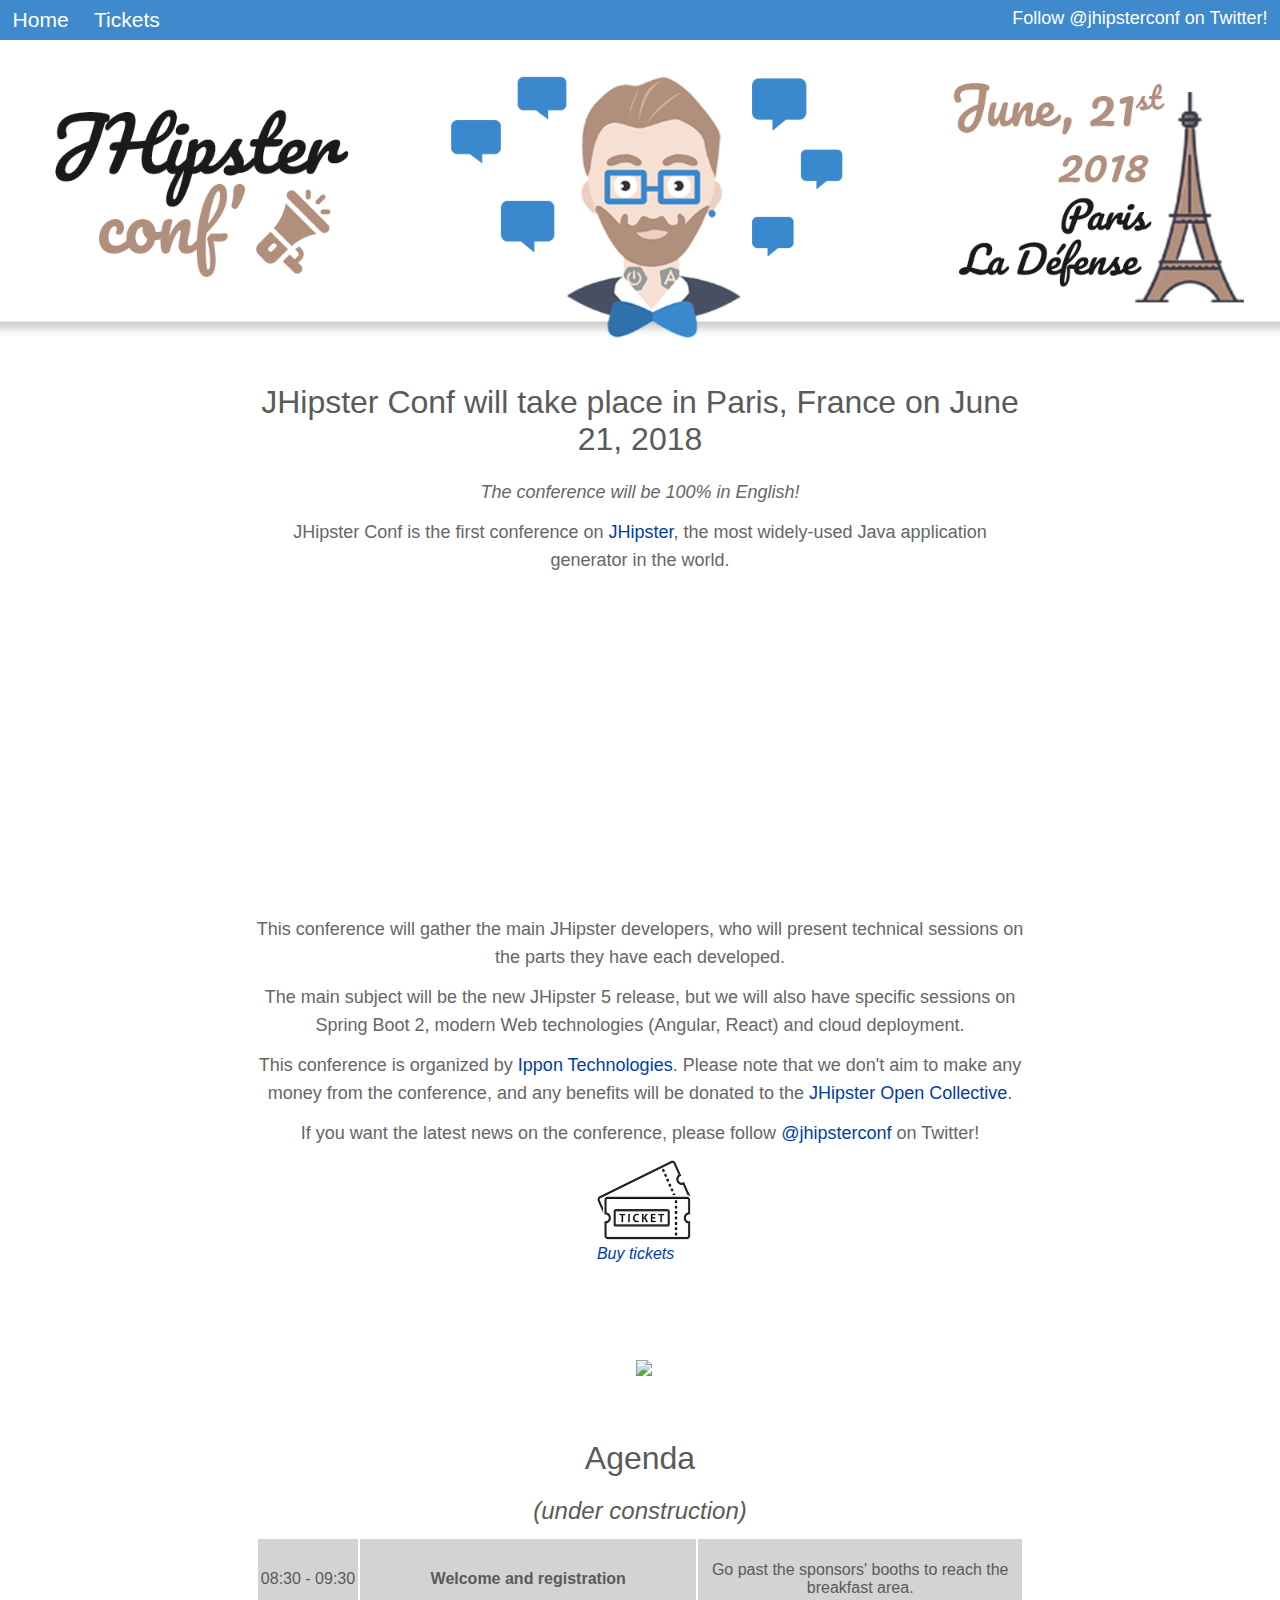
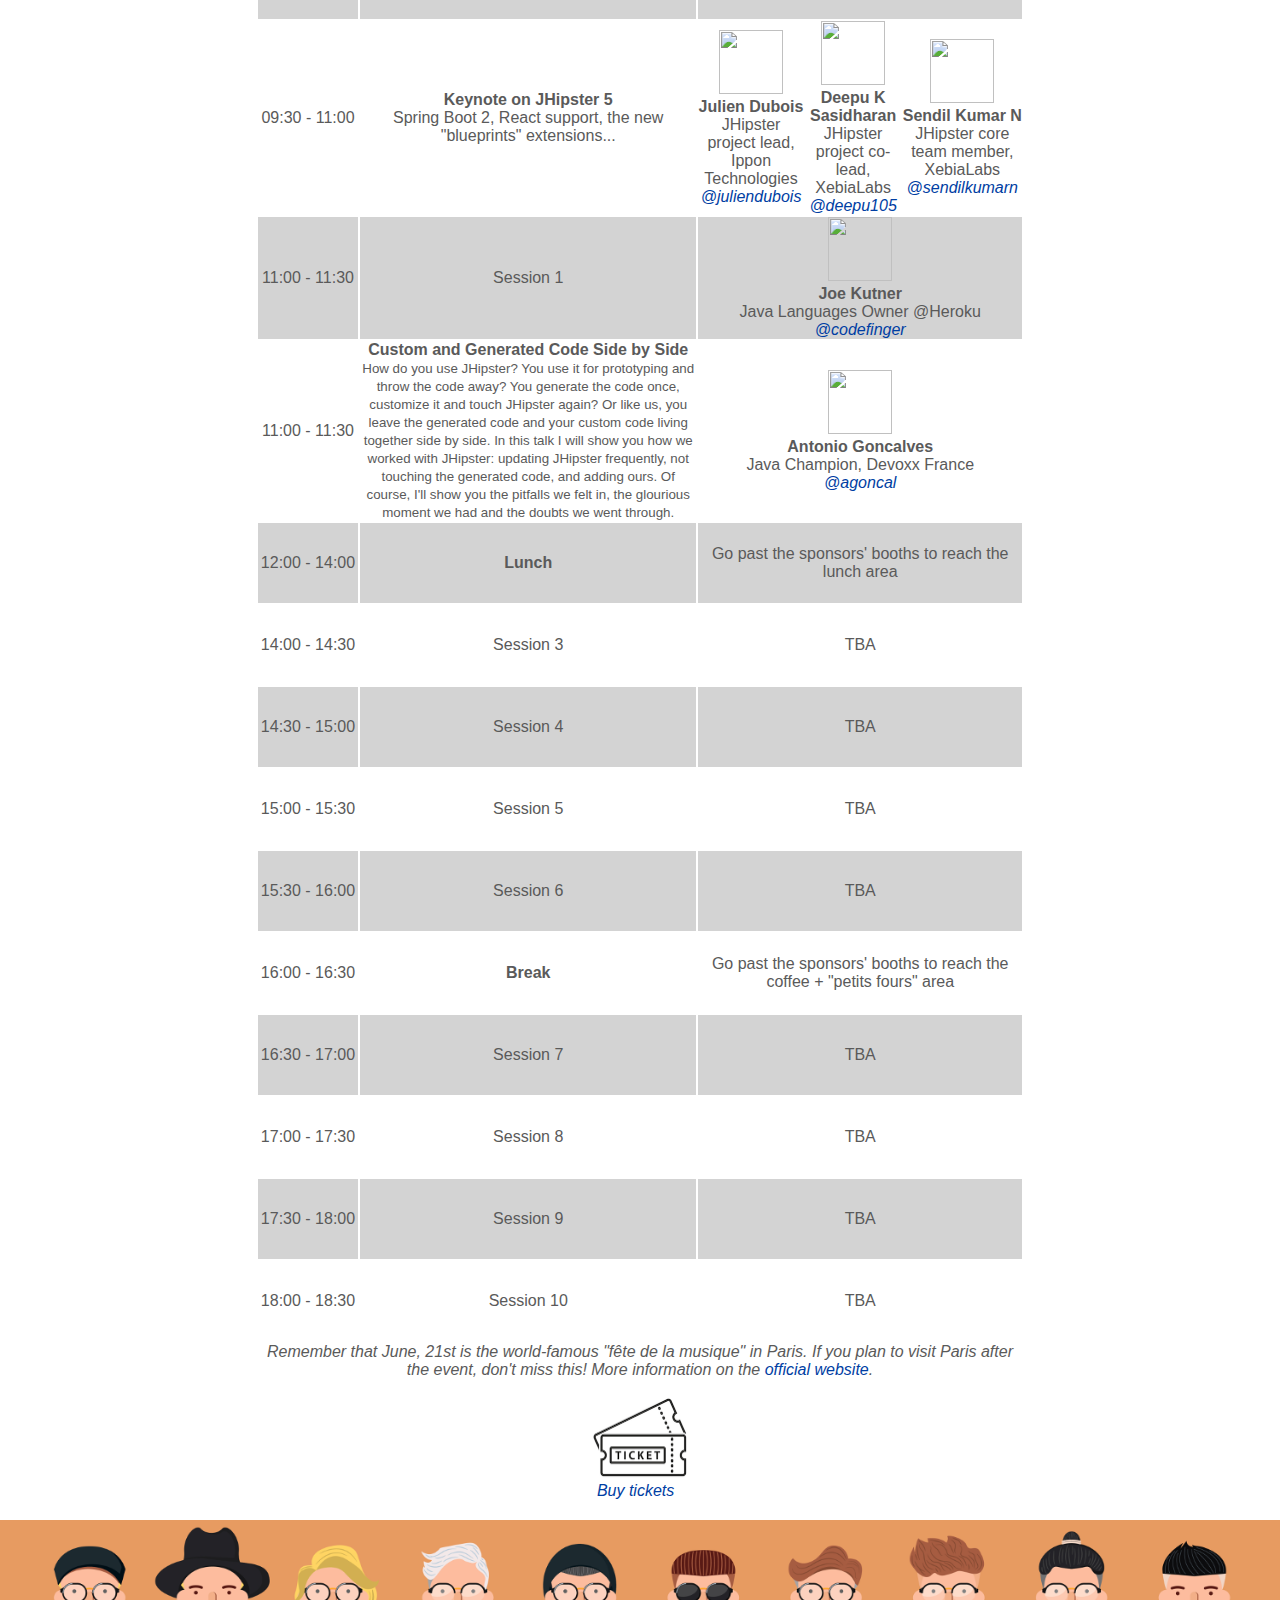
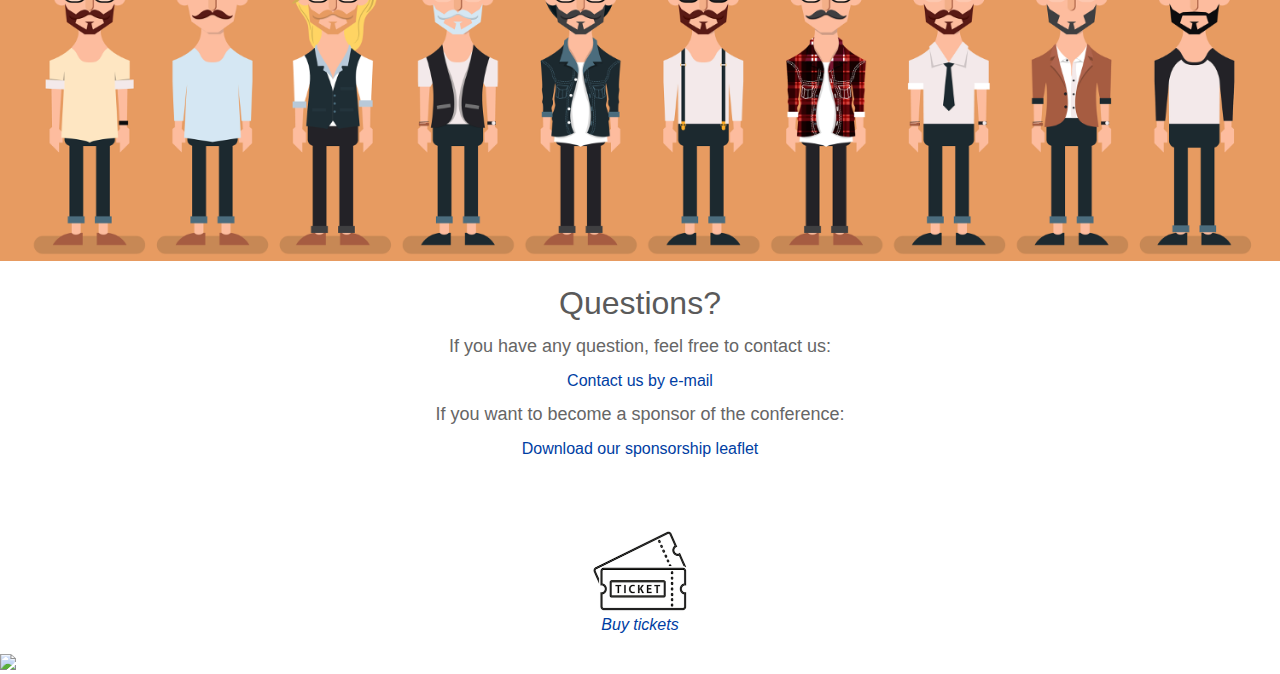
==== index.html @ f0263d3b "add video teaser" ====
<!doctype html>
<html>
<head>
    <meta charset="utf-8">
    <meta http-equiv="X-UA-Compatible" content="IE=edge">
    <meta name="viewport" content="width=device-width, initial-scale=1">
    <meta name="description" content="JHipster Conf is the first conference on JHipster, the most widely-used Java application generator in the world.">
    <meta name="google-site-verification" content="daBvtkJLnC9-VDoFZeaaysTE1d7H555NnqNW1UjeTNc" />

    <title>JHipster Conf - June 21, 2018 in Paris, France</title>

    <link href="style.css" rel="stylesheet">
    <link rel="icon" type="image/png" href="favicon-32x32.png" sizes="32x32" />
    <link rel="icon" type="image/png" href="favicon-16x16.png" sizes="16x16" />
    <link href="jQueryAssets/jquery.ui.core.min.css" rel="stylesheet" type="text/css">
    <link href="jQueryAssets/jquery.ui.theme.min.css" rel="stylesheet" type="text/css">
    <link href="jQueryAssets/jquery.ui.progressbar.min.css" rel="stylesheet" type="text/css">
    <script src="jQueryAssets/jquery-1.11.1.min.js"></script>
    <script src="jQueryAssets/jquery.ui-1.10.4.progressbar.min.js"></script>
    <!-- Global site tag (gtag.js) - Google Analytics -->
    <script async src="https://www.googletagmanager.com/gtag/js?id=UA-113400984-1"></script>
    <script>
    window.dataLayer = window.dataLayer || [];
    function gtag(){dataLayer.push(arguments);}
    gtag('js', new Date());

    gtag('config', 'UA-113400984-1');
</script>

</head>

<body>

    <ul id="menu_horizontal">
        <li class="bouton_gauche"><a href="index.html"><H3>Home</H3></a></li>
        <li class="bouton_gauche"><a href="tickets.html"><H3>Tickets</H3></a></li>

        <li class="bouton_droite"><a href="https://twitter.com/jhipsterconf" target="_blank">Follow @jhipsterconf on Twitter!</a></li>
    </ul>


    <div class="container centered">
        <div class="row">
            <img src="banner.png" width="100%">

        </div>
    </div>

    <div class="container ptb">
        <div class="row centered">
            <h1 class="centered mb">JHipster Conf will take place in Paris, France on June 21, 2018</h1>
            <p><i>The conference will be 100% in English!</i></p>
            <p>JHipster Conf is the first conference on <a href="http://www.jhipster.tech/" target="_blank">JHipster</a>, the most widely-used Java application generator in the world.</p>
            <iframe width="560" height="315" src="https://www.youtube.com/embed/_yXuBZh8F98?rel=0" frameborder="0" allow="autoplay; encrypted-media" allowfullscreen></iframe>
            <p>
                This conference will gather the main JHipster developers, who will present technical sessions on the parts they have each developed.
            </p>
            <p>
                The main subject will be the new JHipster 5 release, but we will also have specific sessions on Spring Boot 2, modern Web technologies (Angular, React) and cloud deployment.
            </p>
            <p>
                This conference is organized by <a href="https://www.ippon.tech/" target="_blank">Ippon Technologies</a>. Please note that we don't aim to make any money from the conference, and any benefits will be donated to the <a href="https://opencollective.com/generator-jhipster" target="_blank">JHipster Open Collective</a>.
            </p>
            <p>
                If you want the latest news on the conference, please follow <a href="https://twitter.com/jhipsterconf" target="_blank">@jhipsterconf</a> on Twitter!
            </p>

            &nbsp;

            <A HREF="tickets.html"><IMG SRC="commander.png" width="100px"><br><i>Buy tickets</i></A>
                &nbsp;
            </div>
        </div>
    </div>

    <div id="sep">
        <div class="container ptb">
            <div class="container centered">
                <h1>Venue</h1>
                &nbsp;
                <img src="map.png" width="120%">
            </div>
        </div>
    </div>

    <div class="container ptb">
        <div class="row centered">
            <h1 class="centered mb">Agenda</h1>
            <h2><i>(under construction)</i></h2>
            <p></p>
            <table>
                <tr class="even">
                    <td width='100px'>08:30 - 09:30</td>
                    <td><b>Welcome and registration</b></td>
                    <td colspan="3">Go past the sponsors' booths to reach the breakfast area.</td>
                </tr>
                <tr>
                    <td>09:30 - 11:00</td>
                    <td><b>Keynote on JHipster 5</b><br>Spring Boot 2, React support, the new "blueprints" extensions...</td>
                    <td>
                        <img src="https://avatars.githubusercontent.com/u/316835?v=3" class="img-speaker">
                        <div>
                            <b>Julien Dubois</b><br>
                            JHipster project lead,<br>Ippon Technologies<br>
                            <a href="https://twitter.com/juliendubois"><i>@juliendubois</i></a>
                        </div>
                    </td>
                    <td>
                        <img src="https://avatars.githubusercontent.com/u/1107223?v=3" class="img-speaker">
                        <div>
                            <b>Deepu K Sasidharan</b><br>
                            JHipster project co-lead,<br>XebiaLabs<br>
                            <a href="https://twitter.com/deepu105"><i>@deepu105</i></a>
                        </div>
                    </td>
                    <td>
                        <img src="https://avatars.githubusercontent.com/u/12471122?v=3" class="img-speaker">
                        <div>
                            <b>Sendil Kumar N</b><br>
                            JHipster core team member,<br>XebiaLabs<br>
                            <a href="https://twitter.com/sendilkumarn"><i>@sendilkumarn</i></a>
                        </div>
                    </td>
                </tr>
                <tr class="even">
                    <td>11:00 - 11:30</td>
                    <td>Session 1</td>
                    <td colspan="3">
                        <img src="https://avatars.githubusercontent.com/u/1589?v=3" class="img-speaker">
                        <div>
                            <b>Joe Kutner</b><br>
                            Java Languages Owner @Heroku<br>
                            <a href="https://twitter.com/codefinger"><i>@codefinger</i></a>
                        </div>
                    </td>
                </tr>
                <tr>
                    <td>11:00 - 11:30</td>
                    <td><b>Custom and Generated Code Side by Side</b><br>
                        <small>
                        How do you use JHipster? You use it for prototyping and throw the code away? You generate the code once, customize it and touch JHipster again? Or like us, you leave the generated code and your custom code living together side by side. In this talk I will show you how we worked with JHipster: updating JHipster frequently, not touching the generated code, and adding ours. Of course, I'll show you the pitfalls we felt in, the glourious moment we had and the doubts we went through.
                    </small>
                    </td>
                    <td colspan="3">
                        <img src="https://avatars.githubusercontent.com/u/729277?v=3" class="img-speaker">
                        <div>
                            <b>Antonio Goncalves</b><br>
                            Java Champion, Devoxx France<br>
                            <a href="https://twitter.com/agoncal"><i>@agoncal</i></a>
                        </div>
                    </td>
                </tr>
                <tr class="even">
                    <td>12:00 - 14:00</td>
                    <td><b>Lunch</b></td>
                    <td colspan="3">Go past the sponsors' booths to reach the lunch area</td>
                </tr>
                <tr>
                    <td>14:00 - 14:30</td>
                    <td>Session 3</td>
                    <td colspan="3">TBA</td>
                </tr>
                <tr class="even">
                    <td>14:30 - 15:00</td>
                    <td>Session 4</td>
                    <td colspan="3">TBA</td>
                </tr>
                <tr>
                    <td>15:00 - 15:30</td>
                    <td>Session 5</td>
                    <td colspan="3">TBA</td>
                </tr>
                <tr class="even">
                    <td>15:30 - 16:00</td>
                    <td>Session 6</td>
                    <td colspan="3">TBA</td>
                </tr>
                <tr>
                    <td>16:00 - 16:30</td>
                    <td><b>Break</b></td>
                    <td colspan="3">Go past the sponsors' booths to reach the coffee + "petits fours" area</td>
                </tr>
                <tr class="even">
                    <td>16:30 - 17:00</td>
                    <td>Session 7</td>
                    <td colspan="3">TBA</td>
                </tr>
                <tr>
                    <td>17:00 - 17:30</td>
                    <td>Session 8</td>
                    <td colspan="3">TBA</td>
                </tr>
                <tr class="even">
                    <td>17:30 - 18:00</td>
                    <td>Session 9</td>
                    <td colspan="3">TBA</td>
                </tr>
                <tr>
                    <td>18:00 - 18:30</td>
                    <td>Session 10</td>
                    <td colspan="3">TBA</td>
                </tr>
            </table>
            <i>Remember that June, 21st is the world-famous "fête de la musique" in Paris. If you plan to visit Paris after the event, don't miss this! More information on the <a href="https://fetedelamusique.culturecommunication.gouv.fr/" target="_blank">official website</a>.
            </i>
            <br><br>
            <A HREF="tickets.html"><IMG SRC="commander.png" width="100px"><br><i>Buy tickets</i></A>
                &nbsp;
            </div>
        </div>
    </div>

        <img src="hipster-banner.png" width="100%">

            <div class="container ptb">
                <div class="row centered">
                    <h1>Questions?</h1>
                    <p>If you have any question, feel free to contact us:</p>
                    <A HREF="mailto:glavigne@ippon.fr">Contact us by e-mail</A>

                    <p>If you want to become a sponsor of the conference:</p>
                    <A HREF="brochure.pdf">Download our sponsorship leaflet</A>
                    <br>
<br>
<br>
<br>
<br>
                    <A HREF="tickets.html"><IMG SRC="commander.png" width="100px"><br><i>Buy tickets</i></A>
                </div>
            </div>

    <img src="bannerfooter.png" width="100%">

    </body>
    </html>
---- style.css ----
@charset "UTF-8";
/* CSS Document */

ul#menu_horizontal {
    width : 100%;
    height : 40px;
    list-style-type : none;
    background:#3e8acc;
    font-family: 'Lato', sans-serif;
    font-size: 18px;

}

ul#menu_horizontal li {
    padding : 0 0.7em;
}

li.bouton_gauche {
    margin-top: 8px;
    float : left;
    color: white;
}

li.bouton_gauche a {
    color: white;
}


li.bouton_droite {
    margin-top: 8px;
    float : right;
    color: white;
}

li.bouton_droite a {
    color: white;
}

* {
    margin: 0;
    padding: 0px;
    font-family: 'Lato', sans-serif;
}
body {
    background: #fff;
    margin: 0;
    color: #5a5a5a;
}

h1, h2, h3, h4, h5, h6 {
    font-family: 'Lato', sans-serif;
    font-weight: 300;
}


p {
    padding: 0;
    margin-bottom: 12px;
    font-family: 'Lato', sans-serif;
    font-weight: 300;
    font-size: 18px;
    line-height: 28px;
    color: #666;
    margin-top: 10px;
}

html,
body {
    height: 100%;
}

.alignleft { float: left; }
.alignright { float: right; }
.aligncenter {
    margin-left: auto;
    margin-right: auto;
    display: block;
    clear: both;
}
.centered {text-align: center}
.mt {margin-top: 50px;}
.mb {margin-bottom: 20px;}
.mtb {margin-top: 50px; margin-bottom: 20px;}
.mtb2 { margin-top: 20px; margin-bottom: 20px}
.ptb {padding-top: 20px; padding-bottom: 20px; margin-left: 20%; margin-right: 20%}

.clear {
    clear: both;
    display: block;
    font-size: 0;
    height: 0;
    line-height: 0;
    width:100%;
}
::-moz-selection  {
    color: #fff;
    text-shadow:none;
    background:#2B2E31;
}
::selection {
    color: #fff;
    text-shadow:none;
    background:#2B2E31;
}
*,
*:after,
*:before {
    -webkit-box-sizing: border-box;
    -moz-box-sizing: border-box;
    box-sizing: border-box;
    padding: 0;
    margin: 0;
}
a {
    padding: 0;
    margin: 0;
    text-decoration: none;
    -webkit-transition: background-color .4s linear, color .4s linear;
    -moz-transition: background-color .4s linear, color .4s linear;
    -o-transition: background-color .4s linear, color .4s linear;
    -ms-transition: background-color .4s linear, color .4s linear;
    transition: background-color .4s linear, color .4s linear;
    color: #003ea3;
}
a:hover,
a:focus {
    text-decoration: none;
    color:#003ea3;
}

.nopadding {
    padding: 0px !important;
    margin: 0px;
}




input {
    font-size: 16px;
    min-height: 40px;
    border-radius: 2px;
    line-height: 20px;
    padding: 11px 30px 12px;
    border: 1px solid #b9b9af;
    margin-bottom: 10px;
    background-color: #fff;
    -webkit-transition: background-color 0.2s;
    transition: background-color 0.2s;
}

.subscribe-input {
    float: left;
    width: 65%;
    text-align: left;
    margin-right: 2px;
}

.subscribe-submit {
    right: 0;
}

.btn-download {
    background: #FDE3A7;
}

.btn-conf {
    border-radius: 50px;
    margin-right: 15px;
    font-size: 11px;
    letter-spacing: 1px;
    text-transform: uppercase;
    padding: 14px 28px 13px 28px;
}

.btn-clear {
    background: transparent;
    color: white;
    border: 2px solid white;
}
.btn-clear:hover {
    background: white;
    color: #2f2f2f;
}



.dmbutton:hover,
.dmbutton:active,
.dmbutton:focus{
    color: #ffffff;
    background-color: #222222;
    border-color: #ffffff;
}
.dmbutton {
    background:rgba(0, 0, 0, 0);
    border: 1px solid #ffffff;
    color: #ffffff;
    -webkit-border-radius: 2px;
    border-radius: 2px;
    padding-top: 1.025rem;
    padding-right: 2.25rem;
    letter-spacing:0.85px;
    padding-bottom: 1.0875rem;
    padding-left: 2.25rem;
    font-size: 1.55rem;
    cursor: pointer;
    font-weight: normal;
    line-height: normal;
    margin: 0 0 1.25rem;
    text-decoration: none;
    text-align: center;
    display: inline-block;
    -webkit-transition: background-color 300ms ease-out;
    -moz-transition: background-color 300ms ease-out;
    transition: background-color 300ms ease-out;
    -webkit-appearance: none;
    font-weight: normal !important;
}


#h {
    background-color: white
    padding-top: 5px;
    background-attachment: relative;
    background-position: center center;
    min-height: 700px;
    width: 100%;

    -webkit-background-size: 100%;
    -moz-background-size: 100%;
    -o-background-size: 100%;
    background-size: 100%;

    -webkit-background-size: cover;
    -moz-background-size: cover;
    -o-background-size: cover;
    background-size: cover;
    color: white;
}

#h .logo {
    margin-top: 30px;
    margin-left: 40px;
    padding-bottom: 150px;
}

#h .logo h2{
    font-weight: 900;
    color: white;
    letter-spacing: 1px;
}

#h h3 {
    margin-top: 10px;
}

#h i {
    font-size: 50px;
}

/* GREY SECTION */
#g {
    padding-top: 50px;
    padding-bottom: 50px;
    background: #f5f5f5;
}

.portfolio {
    padding:0 !important;
    margin:0 !important;
    display:block;
}


.portfolio-item .title:before {border-radius:0; display:none}
.portfolio-item p {margin:0px 0 30px;}
.portfolio-item h3 {margin:-10px 0 10px; font-size:16px; text-transform:uppercase;}


.tpl6 h3
{
    color:#fff;
    margin:0;
    padding:40px 5px 0;
    font-size:16px;
    text-transform:uppercase;
}
.tpl6 .dmbutton
{
    display:inline-block;
    margin:30px 5px 20px 5px;
    font-size:13px;
}

.tpl6 .bg
{
    height:100%;
    width:100%;
    background-color:#00b3fe;
    background-color:rgba(0,179,254,.9);
    text-align:center;
}

/* CLIENTS */

.clients img {
    max-width: 140px;
    max-height: 60px;
    vertical-align: middle;
}

.clients .col-sm-2 {
    height: 80px;
    line-height: 80px;
}

/* CONTACT SEPARATOR */
#sep {
    background: url(sep.jpg) no-repeat center top;
    padding-top: 20px;
    padding-bottom: 20px;
    background-attachment: relative;
    background-position: center center;
    width: 100%;
    color: white

    -webkit-background-size: 100%;
    -moz-background-size: 100%;
    -o-background-size: 100%;
    background-size: 100%;

    -webkit-background-size: cover;
    -moz-background-size: cover;
    -o-background-size: cover;
    background-size: cover;
    color: white;
}

#sep h1 {
    font-weight: 300;
    letter-spacing: 2px;
}

/* FOOTER */
#f {
    padding-top: 25px;
    padding-bottom: 25px;
    background-color: #3e8acc;
}

#f i {
    margin-right: 30px;
    font-size: 35px;
}

#f a {
    color: white;
}

/* HEADER 2 - PORTFOLIO SECTION */
#h2 {
    background: url(../../img/header-2.jpg) no-repeat center top;
    padding-top: 5px;
    background-attachment: relative;
    background-position: center center;
    min-height: 700px;
    width: 100%;

    -webkit-background-size: 100%;
    -moz-background-size: 100%;
    -o-background-size: 100%;
    background-size: 100%;

    -webkit-background-size: cover;
    -moz-background-size: cover;
    -o-background-size: cover;
    background-size: cover;
    color: white;
}

#h2 .logo {
    margin-top: 30px;
    margin-left: 40px;
    padding-bottom: 150px;
}

#h2 .logo h2{
    font-weight: 900;
    color: white;
    letter-spacing: 1px;
}

#h2 h3 {
    margin-top: 30px;
    letter-spacing: 1px;
}

img.img-speaker {
    width:64px;
    height:64px;
}

tr {
	height: 80px;
}

tr.even {
	background-color: #d3d3d3;
}
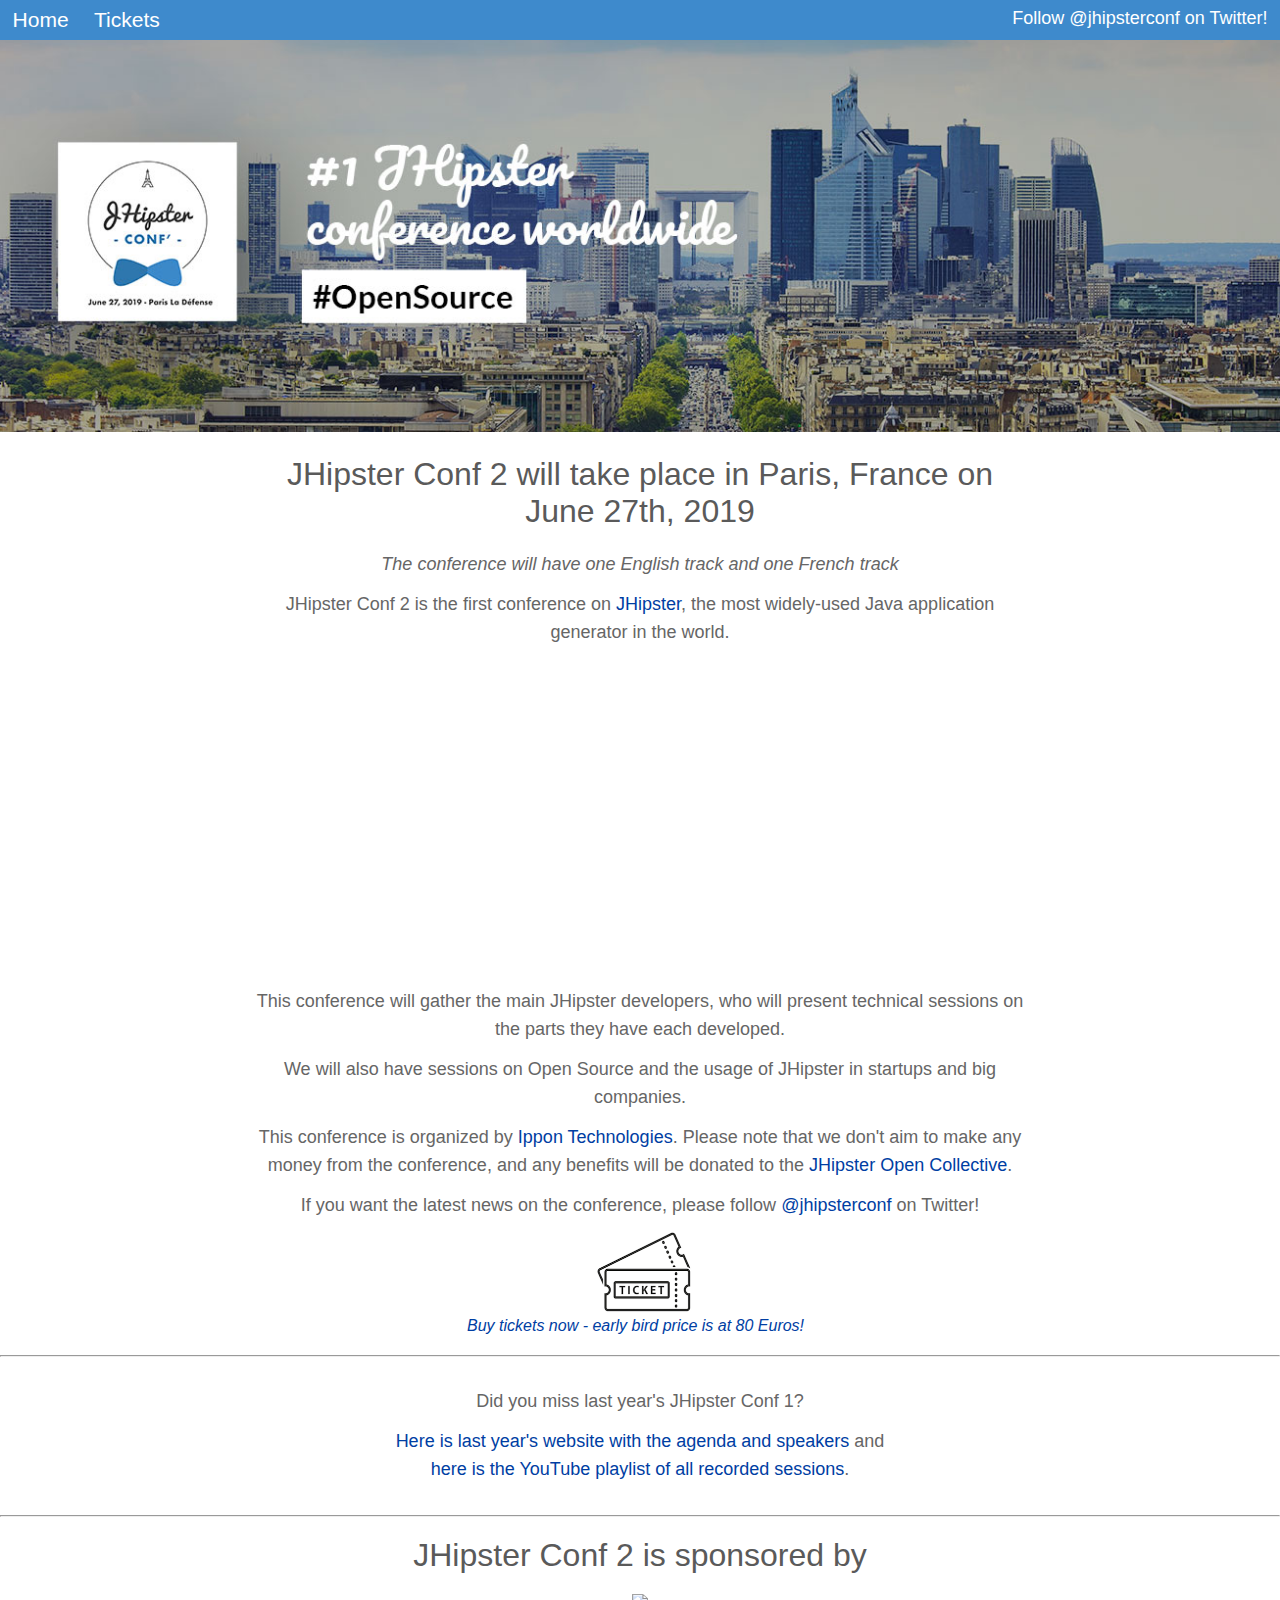
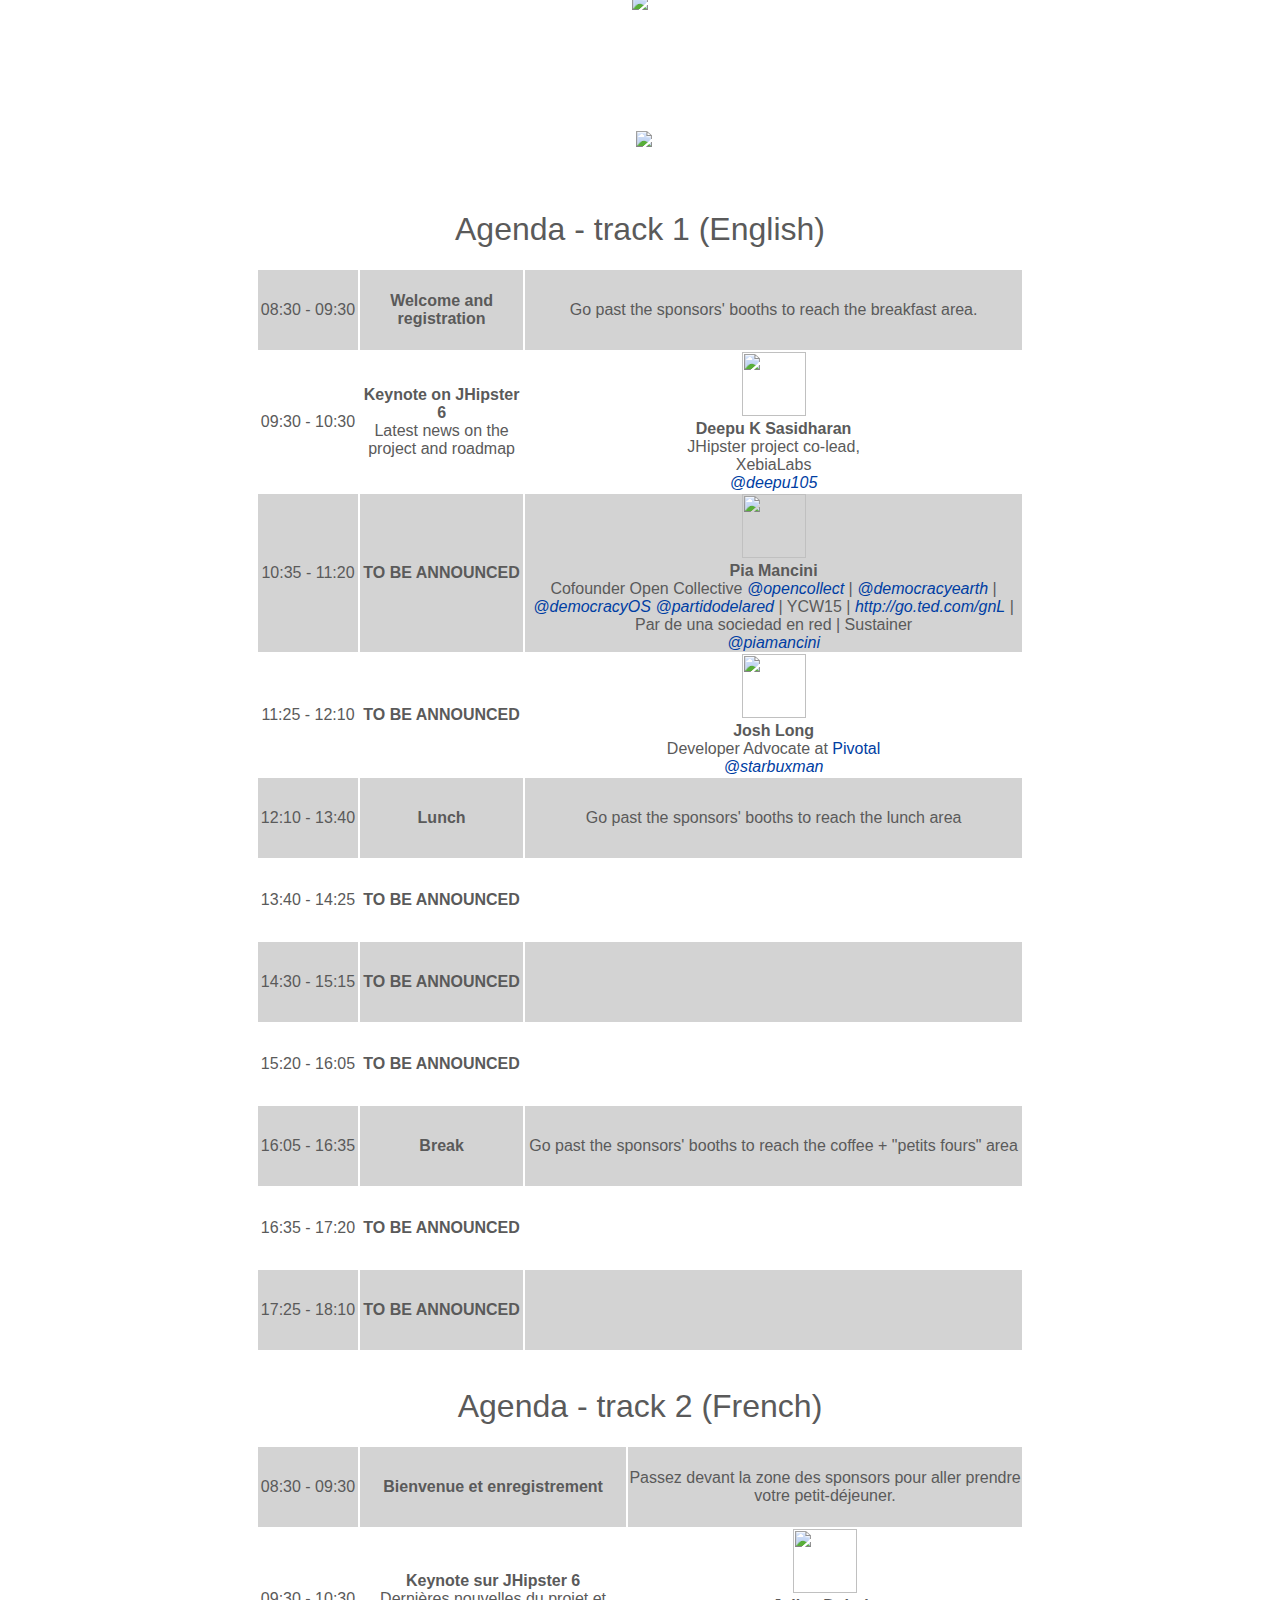
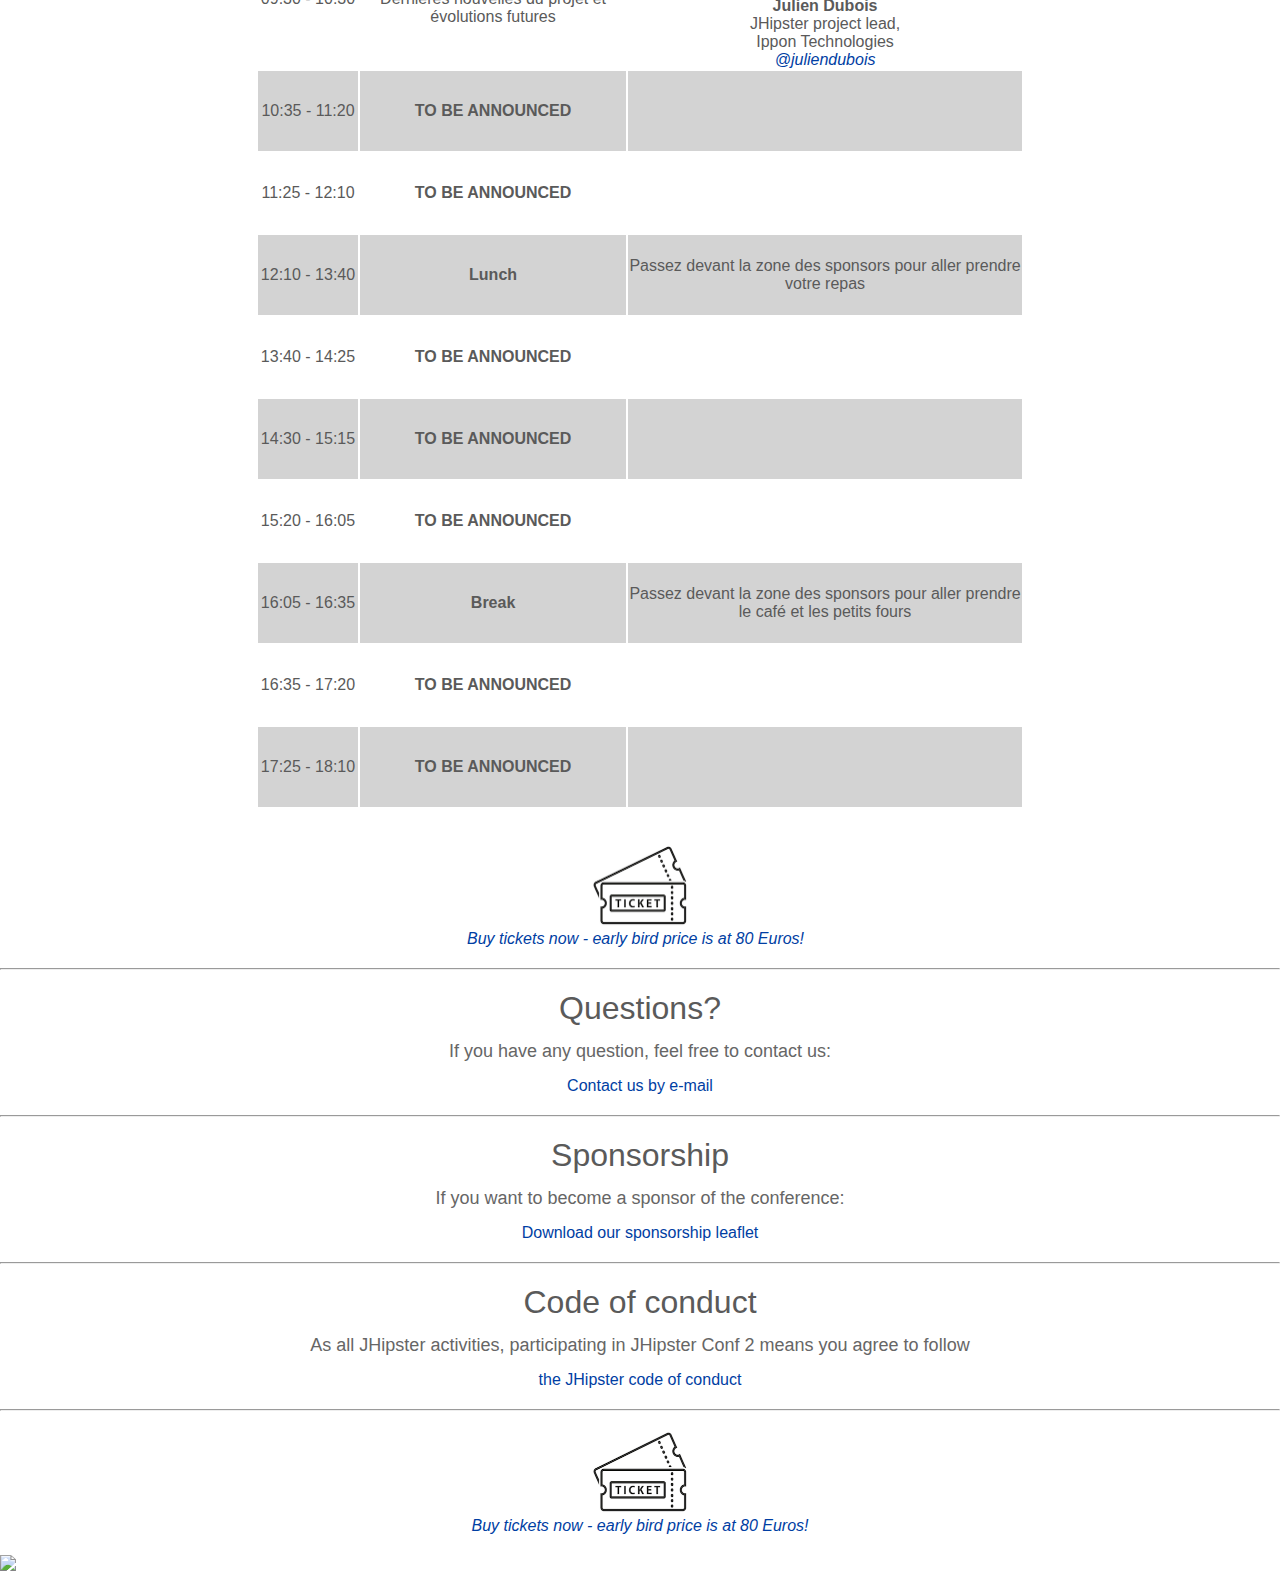
==== commit b46f9668: "remove cfp" ====
--- a/index.html
+++ b/index.html
@@ -4,10 +4,10 @@
     <meta charset="utf-8">
     <meta http-equiv="X-UA-Compatible" content="IE=edge">
     <meta name="viewport" content="width=device-width, initial-scale=1">
-    <meta name="description" content="JHipster Conf is the first conference on JHipster, the most widely-used Java application generator in the world.">
+    <meta name="description" content="JHipster Conf 2 is the first conference on JHipster, the most widely-used Java application generator in the world.">
     <meta name="google-site-verification" content="daBvtkJLnC9-VDoFZeaaysTE1d7H555NnqNW1UjeTNc" />
 
-    <title>JHipster Conf - June 21, 2018 in Paris, France</title>
+    <title>JHipster Conf 2 - June 27th, 2019 in Paris, France</title>
 
     <link href="style.css" rel="stylesheet">
     <link rel="icon" type="image/png" href="favicon-32x32.png" sizes="32x32" />
@@ -48,15 +48,15 @@
 
     <div class="container ptb">
         <div class="row centered">
-            <h1 class="centered mb">JHipster Conf will take place in Paris, France on June 21, 2018</h1>
-            <p><i>The conference will be 100% in English!</i></p>
-            <p>JHipster Conf is the first conference on <a href="http://www.jhipster.tech/" target="_blank">JHipster</a>, the most widely-used Java application generator in the world.</p>
-            <iframe width="560" height="315" src="https://www.youtube.com/embed/_yXuBZh8F98?rel=0" frameborder="0" allow="autoplay; encrypted-media" allowfullscreen></iframe>
+            <h1 class="centered mb">JHipster Conf 2 will take place in Paris, France on June 27th, 2019</h1>
+            <p><i>The conference will have one English track and one French track</i></p>
+            <p>JHipster Conf 2 is the first conference on <a href="https://www.jhipster.tech/" target="_blank">JHipster</a>, the most widely-used Java application generator in the world.</p>
+            <iframe width="560" height="315" src="https://www.youtube.com/embed/eizpfXDJJf8?rel=0" frameborder="0" allow="autoplay; encrypted-media" allowfullscreen></iframe>
             <p>
                 This conference will gather the main JHipster developers, who will present technical sessions on the parts they have each developed.
             </p>
             <p>
-                The main subject will be the new JHipster 5 release, but we will also have specific sessions on Spring Boot 2, modern Web technologies (Angular, React) and cloud deployment.
+                We will also have sessions on Open Source and the usage of JHipster in startups and big companies.
             </p>
             <p>
                 This conference is organized by <a href="https://www.ippon.tech/" target="_blank">Ippon Technologies</a>. Please note that we don't aim to make any money from the conference, and any benefits will be donated to the <a href="https://opencollective.com/generator-jhipster" target="_blank">JHipster Open Collective</a>.
@@ -67,9 +67,29 @@
 
             &nbsp;
 
-            <A HREF="tickets.html"><IMG SRC="commander.png" width="100px"><br><i>Buy tickets</i></A>
+            <a href="tickets.html"><img src="commander.png" width="100px"><br><i>Buy tickets now - early bird price is at 80 Euros!</i></A>
                 &nbsp;
             </div>
+        </div>
+    </div>
+    <hr/>
+    <div class="container ptb">
+        <div class="container centered">
+            <p>
+                <b>Did you miss last year's JHipster Conf 1?</b>
+            </p>
+            <p>
+                <a href="2018/">Here is last year's website with the agenda and speakers</a> and<br/><a href="https://www.youtube.com/playlist?list=PL6IFaLdAcgE3aSgmRyhi6eULdlrwjA5sm">here is the YouTube playlist of all recorded sessions</a>.
+            </p>
+        </div>
+    </div>
+    <hr/>
+    <div class="container ptb">
+        <div class="container centered">
+            <h1 class="centered mb">JHipster Conf 2 is sponsored by</h1>
+        </div>
+        <div class="centered mb">
+            <a href="https://www.ippon.tech/" target="_blank"><img src="logos/ippon.png"/></a>
         </div>
     </div>
 
@@ -85,18 +105,103 @@
 
     <div class="container ptb">
         <div class="row centered">
-            <h1 class="centered mb">Agenda</h1>
-            <h2><i>(under construction)</i></h2>
+            <h1 class="centered mb">Agenda - track 1 (English)</h1>
             <p></p>
             <table>
                 <tr class="even">
                     <td width='100px'>08:30 - 09:30</td>
                     <td><b>Welcome and registration</b></td>
-                    <td colspan="3">Go past the sponsors' booths to reach the breakfast area.</td>
-                </tr>
-                <tr>
-                    <td>09:30 - 11:00</td>
-                    <td><b>Keynote on JHipster 5</b><br>Spring Boot 2, React support, the new "blueprints" extensions...</td>
+                    <td colspan="2">Go past the sponsors' booths to reach the breakfast area.</td>
+                </tr>
+                <tr>
+                    <td>09:30 - 10:30</td>
+                    <td><b>Keynote on JHipster 6</b><br>Latest news on the project and roadmap</td>
+                    <td>
+                        <img src="https://avatars.githubusercontent.com/u/1107223?v=3" class="img-speaker">
+                        <div>
+                            <b>Deepu K Sasidharan</b><br>
+                            JHipster project co-lead,<br>XebiaLabs<br>
+                            <a href="https://twitter.com/deepu105"><i>@deepu105</i></a>
+                        </div>
+                    </td>
+                </tr>
+                <tr class="even">
+                    <td>10:35 - 11:20</td>
+                    <td><b>TO BE ANNOUNCED</b></td>
+                    <td colspan="2">
+                        <img src="https://avatars.githubusercontent.com/u/3671070?v=3" class="img-speaker">
+                        <div>
+                            <b>Pia Mancini</b><br>
+                            Cofounder Open Collective <a href="https://twitter.com/opencollect"><i>@opencollect</i></a> | <a href="https://twitter.com/democracyearth"><i>@democracyearth</i></a> | <a href="https://twitter.com/democracyOS"><i>@democracyOS</i></a> <a href="https://twitter.com/partidodelared"><i>@partidodelared</i></a> | YCW15 | <a href="http://go.ted.com/gnL"><i>http://go.ted.com/gnL</i></a>  | Par de una sociedad en red | Sustainer<br>
+                            <a href="https://twitter.com/piamancini"><i>@piamancini</i></a>
+                        </div>
+                    </td>
+                </tr>
+                <tr>
+                    <td>11:25 - 12:10</td>
+                    <td><b>TO BE ANNOUNCED</b></td>
+                    <td colspan="2">
+                        <img src="https://avatars.githubusercontent.com/u/54473?v=3" class="img-speaker">
+                        <div>
+                            <b>Josh Long</b><br>
+                            Developer Advocate at <a href="https://pivotal.io/" target="
+                            ">Pivotal</a><br>
+                            <a href="https://twitter.com/starbuxman"><i>@starbuxman</i></a>
+                        </div>
+                    </td>
+                </tr>
+                <tr class="even">
+                    <td>12:10 - 13:40</td>
+                    <td><b>Lunch</b></td>
+                    <td colspan="2">Go past the sponsors' booths to reach the lunch area</td>
+                </tr>
+                <tr>
+                    <td>13:40 - 14:25</td>
+                    <td><b>TO BE ANNOUNCED</b></td>
+                    <td colspan="2">
+                    </td>
+                </tr>
+                <tr class="even">
+                    <td>14:30 - 15:15</td>
+                    <td><b>TO BE ANNOUNCED</b>
+                    </td>
+                    <td colspan="2">
+                    </td>
+                </tr>
+                <tr>
+                    <td>15:20 - 16:05</td>
+                    <td><b>TO BE ANNOUNCED</b>
+                    </td>
+                    <td colspan="2">
+                    </td>
+                </tr>
+                <tr class="even">
+                    <td>16:05 - 16:35</td>
+                    <td><b>Break</b></td>
+                    <td colspan="2">Go past the sponsors' booths to reach the coffee + "petits fours" area</td>
+                </tr>
+                <tr>
+                    <td>16:35 - 17:20</td>
+                    <td><b>TO BE ANNOUNCED</b></td>
+                    <td colspan="2"></td>
+                </tr>
+                <tr class="even">
+                    <td>17:25 - 18:10</td>
+                    <td><b>TO BE ANNOUNCED</b></td>
+                    <td colspan="2"></td>
+                </tr>
+            </table>
+            <br><br>
+            <h1 class="centered mb">Agenda - track 2 (French)</h1>
+            <table>
+                <tr class="even">
+                    <td width='100px'>08:30 - 09:30</td>
+                    <td><b>Bienvenue et enregistrement</b></td>
+                    <td colspan="2">Passez devant la zone des sponsors pour aller prendre votre petit-déjeuner.</td>
+                </tr>
+                <tr>
+                    <td>09:30 - 10:30</td>
+                    <td><b>Keynote sur JHipster 6</b><br>Dernières nouvelles du projet et évolutions futures</td>
                     <td>
                         <img src="https://avatars.githubusercontent.com/u/316835?v=3" class="img-speaker">
                         <div>
@@ -105,129 +210,104 @@
                             <a href="https://twitter.com/juliendubois"><i>@juliendubois</i></a>
                         </div>
                     </td>
-                    <td>
-                        <img src="https://avatars.githubusercontent.com/u/1107223?v=3" class="img-speaker">
-                        <div>
-                            <b>Deepu K Sasidharan</b><br>
-                            JHipster project co-lead,<br>XebiaLabs<br>
-                            <a href="https://twitter.com/deepu105"><i>@deepu105</i></a>
-                        </div>
-                    </td>
-                    <td>
-                        <img src="https://avatars.githubusercontent.com/u/12471122?v=3" class="img-speaker">
-                        <div>
-                            <b>Sendil Kumar N</b><br>
-                            JHipster core team member,<br>XebiaLabs<br>
-                            <a href="https://twitter.com/sendilkumarn"><i>@sendilkumarn</i></a>
-                        </div>
-                    </td>
-                </tr>
-                <tr class="even">
-                    <td>11:00 - 11:30</td>
-                    <td>Session 1</td>
-                    <td colspan="3">
-                        <img src="https://avatars.githubusercontent.com/u/1589?v=3" class="img-speaker">
-                        <div>
-                            <b>Joe Kutner</b><br>
-                            Java Languages Owner @Heroku<br>
-                            <a href="https://twitter.com/codefinger"><i>@codefinger</i></a>
-                        </div>
-                    </td>
-                </tr>
-                <tr>
-                    <td>11:00 - 11:30</td>
-                    <td><b>Custom and Generated Code Side by Side</b><br>
-                        <small>
-                        How do you use JHipster? You use it for prototyping and throw the code away? You generate the code once, customize it and touch JHipster again? Or like us, you leave the generated code and your custom code living together side by side. In this talk I will show you how we worked with JHipster: updating JHipster frequently, not touching the generated code, and adding ours. Of course, I'll show you the pitfalls we felt in, the glourious moment we had and the doubts we went through.
-                    </small>
-                    </td>
-                    <td colspan="3">
-                        <img src="https://avatars.githubusercontent.com/u/729277?v=3" class="img-speaker">
-                        <div>
-                            <b>Antonio Goncalves</b><br>
-                            Java Champion, Devoxx France<br>
-                            <a href="https://twitter.com/agoncal"><i>@agoncal</i></a>
-                        </div>
-                    </td>
-                </tr>
-                <tr class="even">
-                    <td>12:00 - 14:00</td>
+                </tr>
+                <tr class="even">
+                    <td>10:35 - 11:20</td>
+                    <td><b>TO BE ANNOUNCED</b></td>
+                    <td colspan="2"></td>
+                </tr>
+                <tr>
+                    <td>11:25 - 12:10</td>
+                    <td><b>TO BE ANNOUNCED</b></td>
+                    <td colspan="2"></td>
+                </tr>
+                <tr class="even">
+                    <td>12:10 - 13:40</td>
                     <td><b>Lunch</b></td>
-                    <td colspan="3">Go past the sponsors' booths to reach the lunch area</td>
-                </tr>
-                <tr>
-                    <td>14:00 - 14:30</td>
-                    <td>Session 3</td>
-                    <td colspan="3">TBA</td>
-                </tr>
-                <tr class="even">
-                    <td>14:30 - 15:00</td>
-                    <td>Session 4</td>
-                    <td colspan="3">TBA</td>
-                </tr>
-                <tr>
-                    <td>15:00 - 15:30</td>
-                    <td>Session 5</td>
-                    <td colspan="3">TBA</td>
-                </tr>
-                <tr class="even">
-                    <td>15:30 - 16:00</td>
-                    <td>Session 6</td>
-                    <td colspan="3">TBA</td>
-                </tr>
-                <tr>
-                    <td>16:00 - 16:30</td>
+                    <td colspan="2">Passez devant la zone des sponsors pour aller prendre votre repas</td>
+                </tr>
+                <tr>
+                    <td>13:40 - 14:25</td>
+                    <td><b>TO BE ANNOUNCED</b></td>
+                    <td colspan="2">
+                    </td>
+                </tr>
+                <tr class="even">
+                    <td>14:30 - 15:15</td>
+                    <td><b>TO BE ANNOUNCED</b>
+                    </td>
+                    <td colspan="2">
+                    </td>
+                </tr>
+                <tr>
+                    <td>15:20 - 16:05</td>
+                    <td><b>TO BE ANNOUNCED</b>
+                    </td>
+                    <td colspan="2">
+                    </td>
+                </tr>
+                <tr class="even">
+                    <td>16:05 - 16:35</td>
                     <td><b>Break</b></td>
-                    <td colspan="3">Go past the sponsors' booths to reach the coffee + "petits fours" area</td>
-                </tr>
-                <tr class="even">
-                    <td>16:30 - 17:00</td>
-                    <td>Session 7</td>
-                    <td colspan="3">TBA</td>
-                </tr>
-                <tr>
-                    <td>17:00 - 17:30</td>
-                    <td>Session 8</td>
-                    <td colspan="3">TBA</td>
-                </tr>
-                <tr class="even">
-                    <td>17:30 - 18:00</td>
-                    <td>Session 9</td>
-                    <td colspan="3">TBA</td>
-                </tr>
-                <tr>
-                    <td>18:00 - 18:30</td>
-                    <td>Session 10</td>
-                    <td colspan="3">TBA</td>
+                    <td colspan="2">Passez devant la zone des sponsors pour aller prendre le café et les petits fours</td>
+                </tr>
+                <tr>
+                    <td>16:35 - 17:20</td>
+                    <td><b>TO BE ANNOUNCED</b></td>
+                    <td colspan="2"></td>
+                </tr>
+                <tr class="even">
+                    <td>17:25 - 18:10</td>
+                    <td><b>TO BE ANNOUNCED</b></td>
+                    <td colspan="2"></td>
                 </tr>
             </table>
-            <i>Remember that June, 21st is the world-famous "fête de la musique" in Paris. If you plan to visit Paris after the event, don't miss this! More information on the <a href="https://fetedelamusique.culturecommunication.gouv.fr/" target="_blank">official website</a>.
-            </i>
             <br><br>
-            <A HREF="tickets.html"><IMG SRC="commander.png" width="100px"><br><i>Buy tickets</i></A>
+            <a href="tickets.html"><img src="commander.png" width="100px"><br><i>Buy tickets now - early bird price is at 80 Euros!</i></A>
                 &nbsp;
             </div>
         </div>
     </div>
 
-        <img src="hipster-banner.png" width="100%">
-
-            <div class="container ptb">
-                <div class="row centered">
-                    <h1>Questions?</h1>
-                    <p>If you have any question, feel free to contact us:</p>
-                    <A HREF="mailto:glavigne@ippon.fr">Contact us by e-mail</A>
-
-                    <p>If you want to become a sponsor of the conference:</p>
-                    <A HREF="brochure.pdf">Download our sponsorship leaflet</A>
-                    <br>
-<br>
-<br>
-<br>
-<br>
-                    <A HREF="tickets.html"><IMG SRC="commander.png" width="100px"><br><i>Buy tickets</i></A>
-                </div>
-            </div>
+    <hr/>
+
+    <div class="container ptb">
+        <div class="row centered">
+            <h1>Questions?</h1>
+            <p>If you have any question, feel free to contact us:</p>
+            <a href="mailto:glavigne@ippon.fr">Contact us by e-mail</A>
+        </div>
+    </div>
+
+    <hr/>
+
+    <div class="container ptb">
+        <div class="row centered">
+            <h1>Sponsorship</h1>
+            <p>If you want to become a sponsor of the conference:</p>
+            <a href="brochure.pdf">Download our sponsorship leaflet</a>
+        </div>
+    </div>
+
+    <hr/>
+
+    <div class="container ptb">
+        <div class="row centered">
+            <h1>Code of conduct</h1>
+            <p>As all JHipster activities, participating in JHipster Conf 2 means you agree to follow</p>
+            <a href="https://github.com/jhipster/generator-jhipster/blob/master/CODE_OF_CONDUCT.md">the JHipster code of conduct</A>
+        </div>
+    </div>
+
+    <hr/>
+
+
+    <div class="container ptb">
+        <div class="row centered">
+            <a href="tickets.html"><img src="commander.png" width="100px"><br><i>Buy tickets now - early bird price is at 80 Euros!</i></a>
+        </div>
+    </div>
+
 
     <img src="bannerfooter.png" width="100%">
 
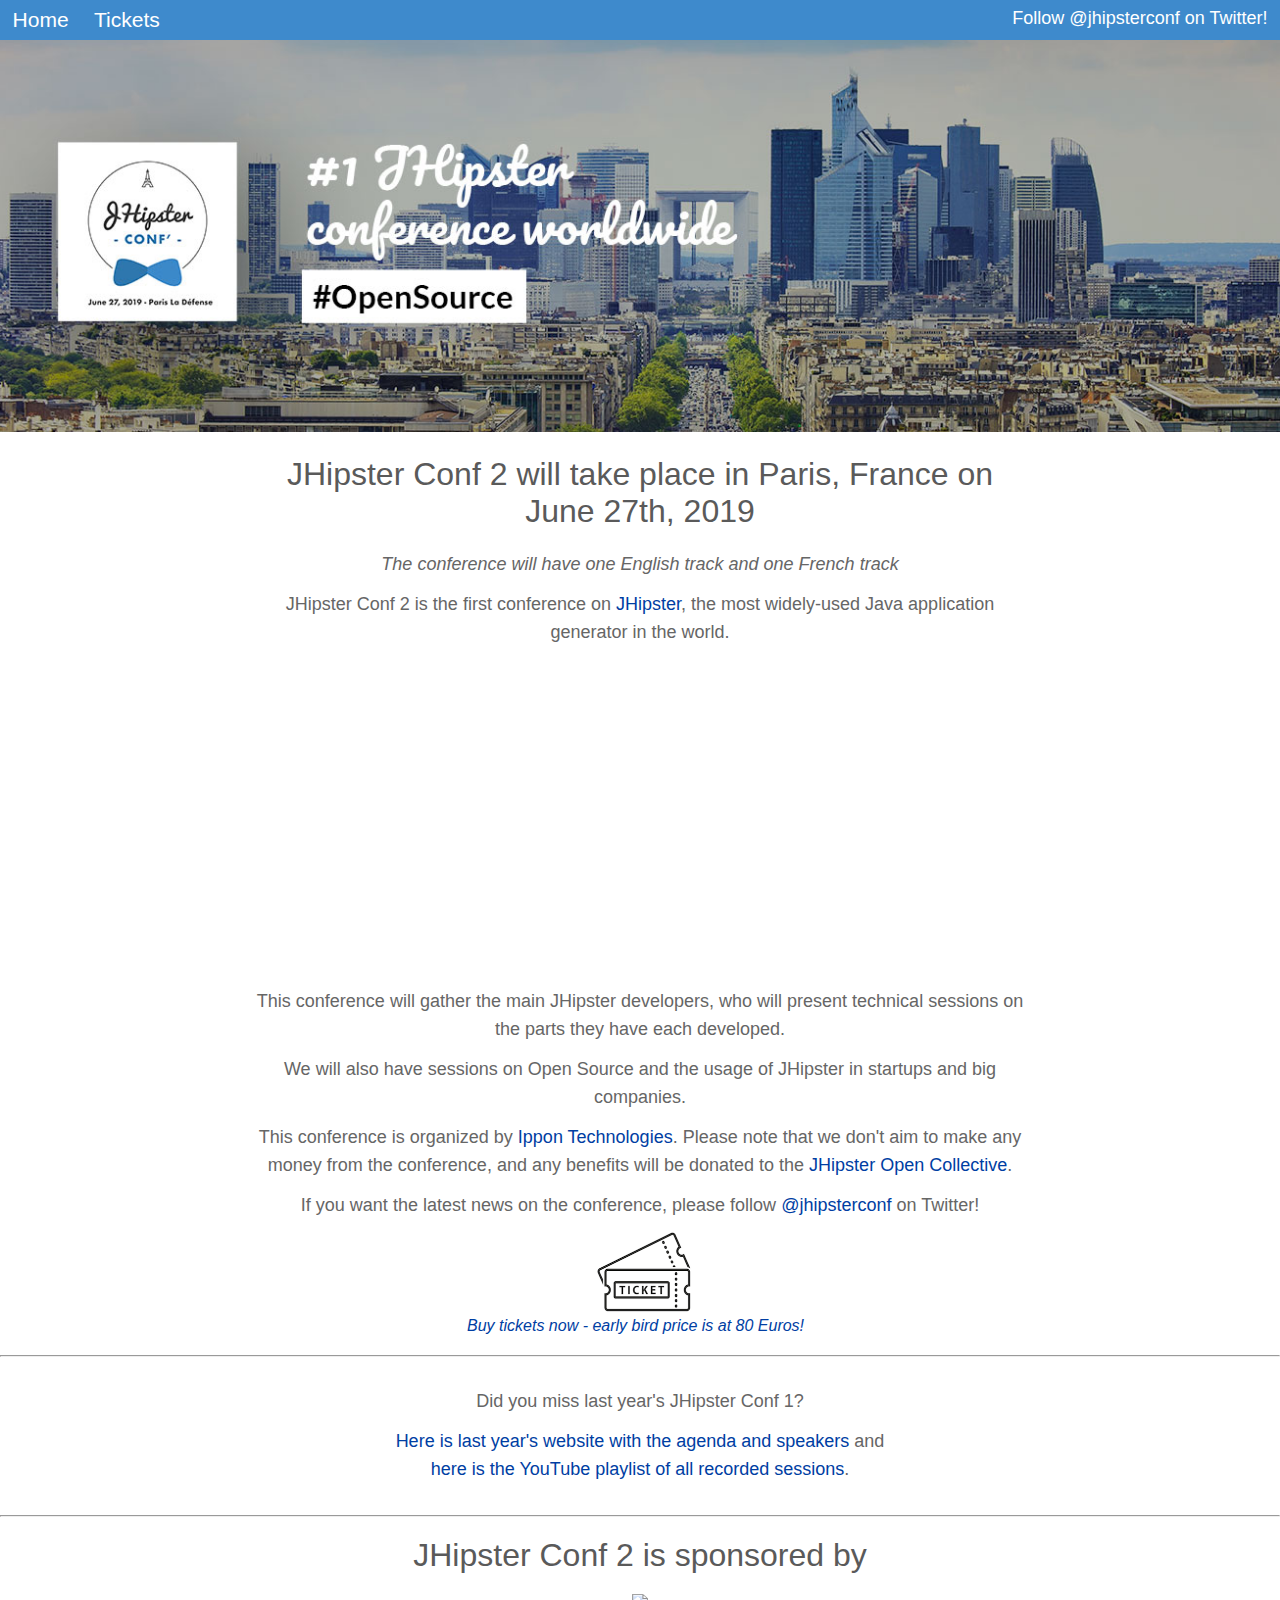
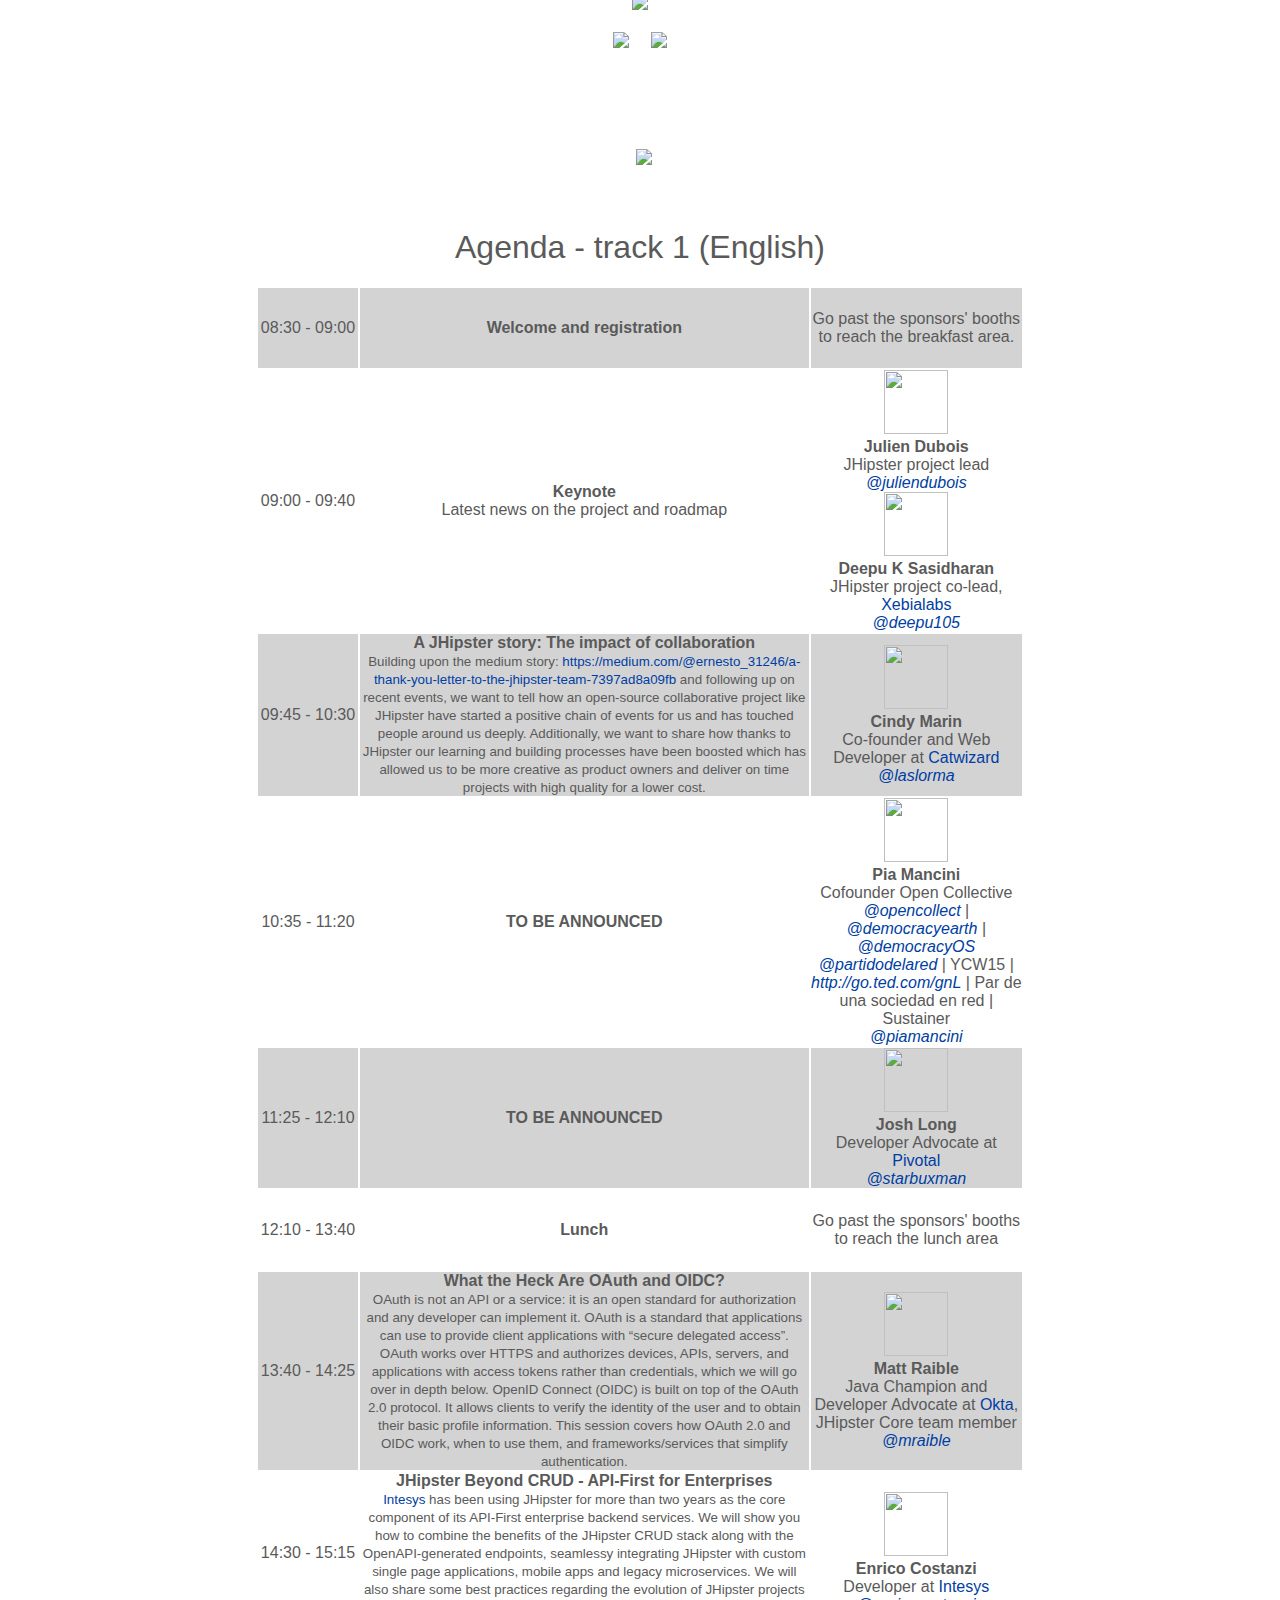
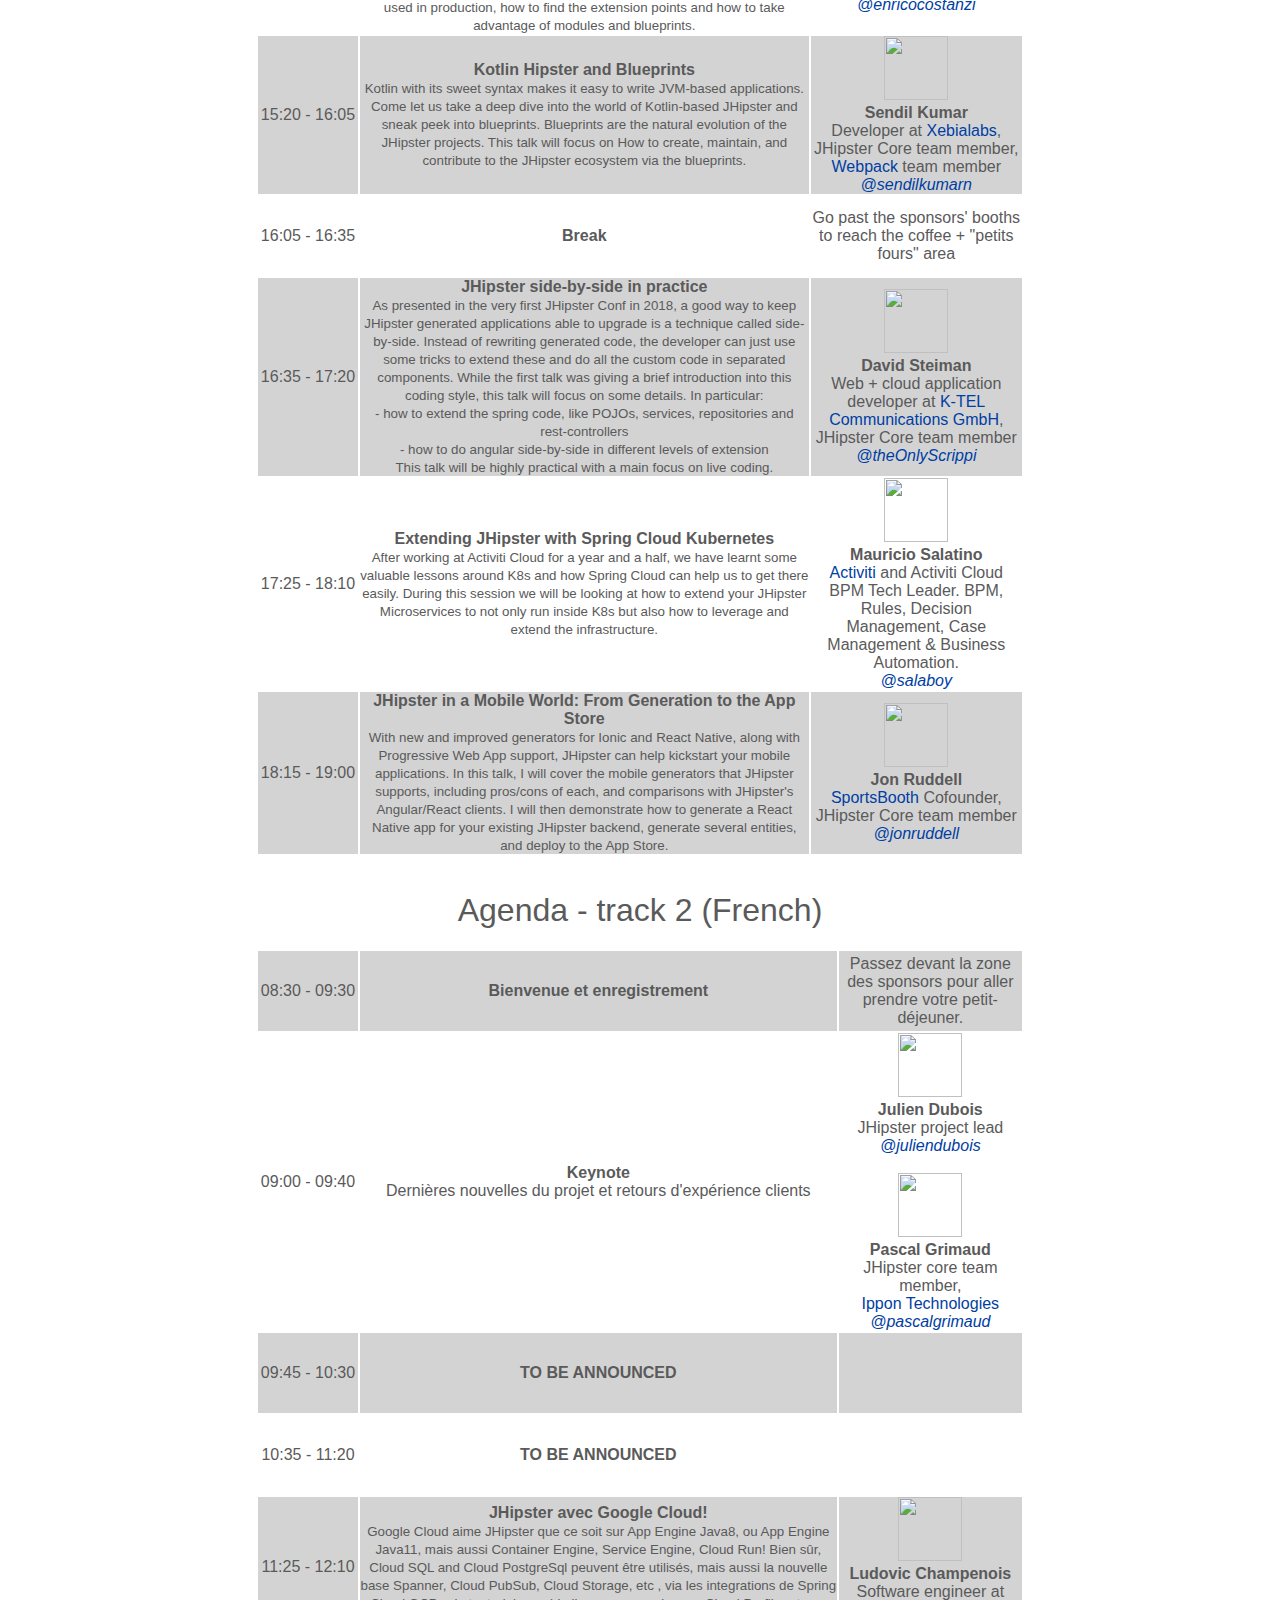
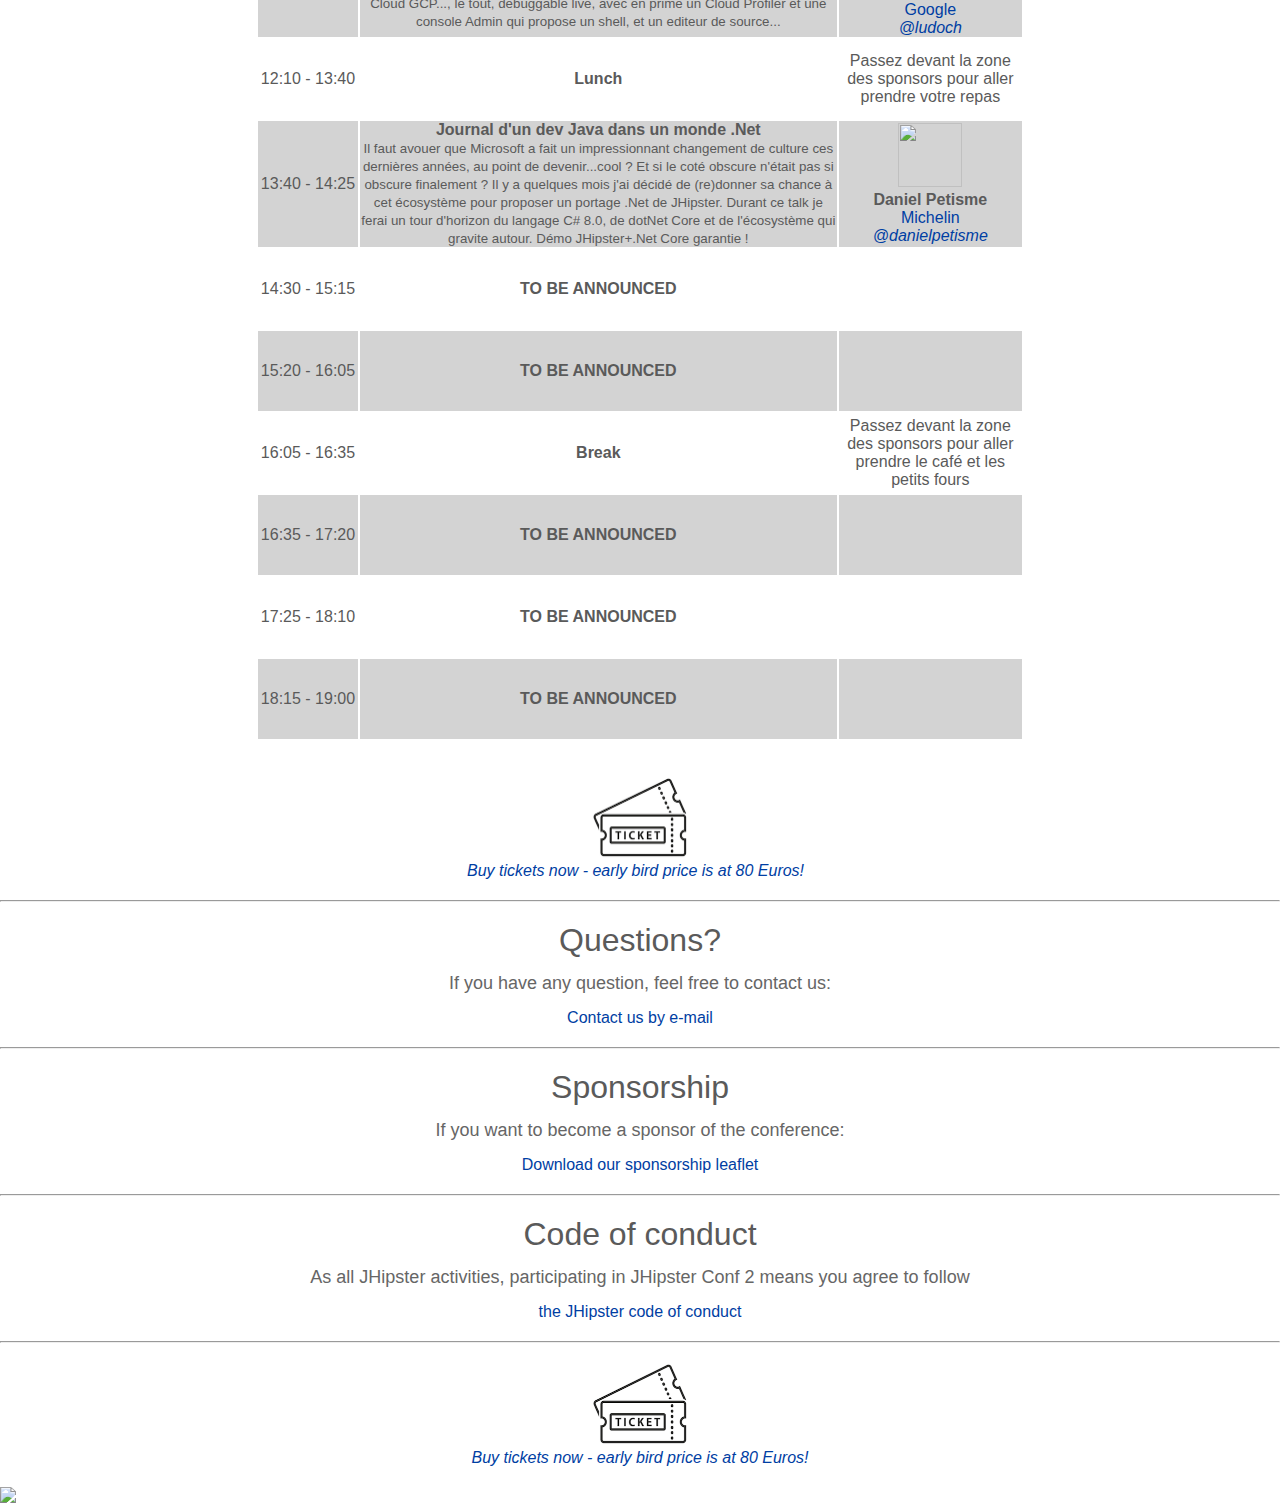
==== commit 97cf5692: "add new talks" ====
--- a/index.html
+++ b/index.html
@@ -87,9 +87,11 @@
     <div class="container ptb">
         <div class="container centered">
             <h1 class="centered mb">JHipster Conf 2 is sponsored by</h1>
-        </div>
-        <div class="centered mb">
             <a href="https://www.ippon.tech/" target="_blank"><img src="logos/ippon.png"/></a>
+            <br><br>
+            <a href="https://www.microsoft.com/" target="_blank"><img src="logos/microsoft.png"/></a>
+            &nbsp;&nbsp;&nbsp;
+            <a href="https://www.okta.com/" target="_blank"><img src="logos/okta.png"/></a>
         </div>
     </div>
 
@@ -109,23 +111,49 @@
             <p></p>
             <table>
                 <tr class="even">
-                    <td width='100px'>08:30 - 09:30</td>
+                    <td width='100px'>08:30 - 09:00</td>
                     <td><b>Welcome and registration</b></td>
                     <td colspan="2">Go past the sponsors' booths to reach the breakfast area.</td>
                 </tr>
                 <tr>
-                    <td>09:30 - 10:30</td>
-                    <td><b>Keynote on JHipster 6</b><br>Latest news on the project and roadmap</td>
+                    <td>09:00 - 09:40</td>
+                    <td><b>Keynote</b><br>Latest news on the project and roadmap</td>
                     <td>
+                        <img src="https://avatars.githubusercontent.com/u/316835?v=3" class="img-speaker">
+                        <div>
+                            <b>Julien Dubois</b><br>
+                            JHipster project lead<br>
+                            <a href="https://twitter.com/juliendubois"><i>@juliendubois</i></a>
+                        </div>
                         <img src="https://avatars.githubusercontent.com/u/1107223?v=3" class="img-speaker">
                         <div>
                             <b>Deepu K Sasidharan</b><br>
-                            JHipster project co-lead,<br>XebiaLabs<br>
+                            JHipster project co-lead,<br><a href="https://xebialabs.com/">Xebialabs</a><br>
                             <a href="https://twitter.com/deepu105"><i>@deepu105</i></a>
                         </div>
                     </td>
                 </tr>
                 <tr class="even">
+                    <td>09:45 - 10:30</td>
+                    <td>
+                        <b>A JHipster story: The impact of collaboration</b>
+                        <br>
+                        <div>
+                            <small>
+                            Building upon the medium story: <a href="https://medium.com/@ernesto_31246/a-thank-you-letter-to-the-jhipster-team-7397ad8a09fb">https://medium.com/@ernesto_31246/a-thank-you-letter-to-the-jhipster-team-7397ad8a09fb</a> and following up on recent events, we want to tell how an open-source collaborative project like JHipster have started a positive chain of events for us and has touched people around us deeply. Additionally, we want to share how thanks to JHipster our learning and building processes have been boosted which has allowed us to be more creative as product owners and deliver on time projects with high quality for a lower cost.
+                        </small>
+                    </div>
+                    </td>
+                    <td colspan="2">
+                        <img src="https://avatars.githubusercontent.com/u/11031593?v=3" class="img-speaker">
+                        <div>
+                            <b>Cindy Marin</b><br>
+                            Co-founder and Web Developer at <a href="https://www.catwizard.io/">Catwizard</a><br>
+                            <a href="https://twitter.com/laslorma"><i>@laslorma</i></a>
+                        </div>
+                    </td>
+                </tr>
+                <tr>
                     <td>10:35 - 11:20</td>
                     <td><b>TO BE ANNOUNCED</b></td>
                     <td colspan="2">
@@ -137,7 +165,7 @@
                         </div>
                     </td>
                 </tr>
-                <tr>
+                <tr class="even">
                     <td>11:25 - 12:10</td>
                     <td><b>TO BE ANNOUNCED</b></td>
                     <td colspan="2">
@@ -150,45 +178,137 @@
                         </div>
                     </td>
                 </tr>
-                <tr class="even">
+                <tr>
                     <td>12:10 - 13:40</td>
                     <td><b>Lunch</b></td>
                     <td colspan="2">Go past the sponsors' booths to reach the lunch area</td>
                 </tr>
-                <tr>
+                <tr class="even">
                     <td>13:40 - 14:25</td>
-                    <td><b>TO BE ANNOUNCED</b></td>
-                    <td colspan="2">
-                    </td>
-                </tr>
-                <tr class="even">
+                    <td>
+                        <b>What the Heck Are OAuth and OIDC?</b>
+                        <br>
+                        <div>
+                            <small>
+                                OAuth is not an API or a service: it is an open standard for authorization and any developer can implement it. OAuth is a standard that applications can use to provide client applications with “secure delegated access”. OAuth works over HTTPS and authorizes devices, APIs, servers, and applications with access tokens rather than credentials, which we will go over in depth below. OpenID Connect (OIDC) is built on top of the OAuth 2.0 protocol. It allows clients to verify the identity of the user and to obtain their basic profile information. This session covers how OAuth 2.0 and OIDC work, when to use them, and frameworks/services that simplify authentication.
+                            </small>
+                        </div>
+                    </td>
+                    <td colspan="2">
+                        <img src="https://avatars.githubusercontent.com/u/17892?v=3" class="img-speaker">
+                        <div>
+                            <b>Matt Raible</b><br>
+                            Java Champion and Developer Advocate at <a href="https://www.okta.com/">Okta</a>,<br>JHipster Core team member<br>
+                            <a href="https://twitter.com/mraible"><i>@mraible</i></a>
+                        </div>
+                    </td>
+                </tr>
+                <tr>
                     <td>14:30 - 15:15</td>
-                    <td><b>TO BE ANNOUNCED</b>
-                    </td>
-                    <td colspan="2">
-                    </td>
-                </tr>
-                <tr>
+                    <td>
+                        <b>JHipster Beyond CRUD - API-First for Enterprises</b>
+                        <br>
+                        <div>
+                            <small>
+                                <a href="https://www.intesys.it/">Intesys</a> has been using JHipster for more than two years as the core component of its API-First enterprise backend services.
+We will show you how to combine the benefits of the JHipster CRUD stack along with the OpenAPI-generated endpoints, seamlessy integrating JHipster with custom single page applications, mobile apps and legacy microservices. We will also share some best practices regarding the evolution of JHipster projects used in production, how to find the extension points and how to take advantage of modules and blueprints.
+                            </small>
+                        </div>
+                    </td>
+                    <td colspan="2">
+                        <img src="https://avatars.githubusercontent.com/u/3602612?v=3" class="img-speaker">
+                        <div>
+                            <b>Enrico Costanzi</b><br>
+                            Developer at <a href="https://www.intesys.it/">Intesys</a><br>
+                            <a href="https://twitter.com/enricocostanzi"><i>@enricocostanzi</i></a>
+                        </div>
+                    </td>
+                </tr>
+                <tr class="even">
                     <td>15:20 - 16:05</td>
-                    <td><b>TO BE ANNOUNCED</b>
-                    </td>
-                    <td colspan="2">
-                    </td>
-                </tr>
-                <tr class="even">
+                    <td><b>Kotlin Hipster and Blueprints</b><br>
+                        <div>
+                            <small>
+                                Kotlin with its sweet syntax makes it easy to write JVM-based applications. Come let us take a deep dive into the world of Kotlin-based JHipster and sneak peek into blueprints.
+Blueprints are the natural evolution of the JHipster projects. This talk will focus on How to create, maintain, and contribute to the JHipster ecosystem via the blueprints.
+                            </small>
+                        </div>
+                    </td>
+                    <td colspan="2">
+                        <img src="https://avatars.githubusercontent.com/u/12471122?v=3" class="img-speaker">
+                        <div>
+                            <b>Sendil Kumar</b><br>
+                            Developer at <a href="https://xebialabs.com/">Xebialabs</a>,<br>JHipster Core team member,<br><a href="https://webpack.js.org/">Webpack</a> team member<br>
+                            <a href="https://twitter.com/sendilkumarn"><i>@sendilkumarn</i></a>
+                        </div>
+                    </td>
+                </tr>
+                <tr>
                     <td>16:05 - 16:35</td>
                     <td><b>Break</b></td>
                     <td colspan="2">Go past the sponsors' booths to reach the coffee + "petits fours" area</td>
                 </tr>
-                <tr>
+                <tr class="even">
                     <td>16:35 - 17:20</td>
-                    <td><b>TO BE ANNOUNCED</b></td>
-                    <td colspan="2"></td>
-                </tr>
-                <tr class="even">
+                    <td><b>JHipster side-by-side in practice</b>
+                        <br>
+                        <div>
+                            <small>
+                                As presented in the very first JHipster Conf in 2018, a good way to keep JHipster generated applications able to upgrade is a technique called side-by-side. Instead of rewriting generated code, the developer can just use some tricks to extend these and do all the custom code in separated components. While the first talk was giving a brief introduction into this coding style, this talk will focus on some details. In particular:
+<br>
+- how to extend the spring code, like POJOs, services, repositories and rest-controllers<br>
+- how to do angular side-by-side in different levels of extension
+<br>
+This talk will be highly practical with a main focus on live coding.
+                            </small>
+                        </div>
+                    </td>
+                    <td colspan="2">
+                        <img src="https://avatars.githubusercontent.com/u/2758003?v=3" class="img-speaker">
+                        <div>
+                            <b>David Steiman</b><br>
+                            Web + cloud application developer at <a href="https://www.ktel.de/">K-TEL Communications GmbH</a>,<br>JHipster Core team member<br>
+                            <a href="https://twitter.com/theOnlyScrippi"><i>@theOnlyScrippi</i></a>
+                        </div>
+                    </td>
+                </tr>
+                <tr>
                     <td>17:25 - 18:10</td>
-                    <td><b>TO BE ANNOUNCED</b></td>
-                    <td colspan="2"></td>
+                    <td><b>Extending JHipster with Spring Cloud Kubernetes</b>
+                    <br>
+                    <div>
+                        <small>
+                            After working at Activiti Cloud for a year and a half, we have learnt some valuable lessons around K8s and how Spring Cloud can help us to get there easily. During this session we will be looking at how to extend your JHipster Microservices to not only run inside K8s but also how to leverage and extend the infrastructure.
+                        </small>
+                    </div>
+                </td>
+                    <td colspan="2">
+                        <img src="https://avatars.githubusercontent.com/u/271966?v=3" class="img-speaker">
+                        <div>
+                            <b>Mauricio Salatino</b><br>
+                            <a href="https://www.activiti.org/">Activiti</a> and Activiti Cloud BPM Tech Leader. BPM, Rules, Decision Management, Case Management & Business Automation.<br>
+                            <a href="https://twitter.com/salaboy"><i>@salaboy</i></a>
+                        </div>
+                    </td>
+                </tr>
+                <tr class="even">
+                    <td>18:15 - 19:00</td>
+                    <td><b>JHipster in a Mobile World: From Generation to the App Store</b><br>
+                        <div>
+                            <small>
+                                With new and improved generators for Ionic and React Native, along with Progressive Web App support, JHipster can help kickstart your mobile applications.  In this talk, I will cover the mobile generators that JHipster supports, including pros/cons of each, and comparisons with JHipster's Angular/React clients. I will then demonstrate how to generate a React Native app for your existing JHipster backend, generate several entities, and deploy to the App Store.
+                            </small>
+                        </div>
+                    </td>
+                    <td colspan="2">
+                        <img src="https://avatars.githubusercontent.com/u/4294623?v=3" class="img-speaker">
+                        <div>
+                            <b>Jon Ruddell</b><br>
+                            <a href="https://sportsbooth.tv/">SportsBooth</a> Cofounder,
+                            <br>JHipster Core team member<br>
+                            <a href="https://twitter.com/jonruddell"><i>@jonruddell</i></a>
+                        </div>
+                    </td>
                 </tr>
             </table>
             <br><br>
@@ -200,64 +320,108 @@
                     <td colspan="2">Passez devant la zone des sponsors pour aller prendre votre petit-déjeuner.</td>
                 </tr>
                 <tr>
-                    <td>09:30 - 10:30</td>
-                    <td><b>Keynote sur JHipster 6</b><br>Dernières nouvelles du projet et évolutions futures</td>
+                    <td>09:00 - 09:40</td>
+                    <td><b>Keynote</b><br>Dernières nouvelles du projet et retours d'expérience clients</td>
                     <td>
                         <img src="https://avatars.githubusercontent.com/u/316835?v=3" class="img-speaker">
                         <div>
                             <b>Julien Dubois</b><br>
-                            JHipster project lead,<br>Ippon Technologies<br>
+                            JHipster project lead<br>
                             <a href="https://twitter.com/juliendubois"><i>@juliendubois</i></a>
-                        </div>
-                    </td>
-                </tr>
-                <tr class="even">
+                        </div><br>
+                        <img src="https://avatars.githubusercontent.com/u/9156882?v=3" class="img-speaker">
+                        <div>
+                            <b>Pascal Grimaud</b><br>
+                            JHipster core team member,<br><a href="https://en.ippon.tech/">Ippon Technologies</a><br>
+                            <a href="https://twitter.com/pascalgrimaud"><i>@pascalgrimaud</i></a>
+                        </div>
+                    </td>
+                </tr>
+                <tr class="even">
+                    <td>09:45 - 10:30</td>
+                    <td><b>TO BE ANNOUNCED</b></td>
+                    <td colspan="2"></td>
+                </tr>
+                <tr>
                     <td>10:35 - 11:20</td>
                     <td><b>TO BE ANNOUNCED</b></td>
                     <td colspan="2"></td>
                 </tr>
-                <tr>
+                <tr class="even">
                     <td>11:25 - 12:10</td>
-                    <td><b>TO BE ANNOUNCED</b></td>
-                    <td colspan="2"></td>
-                </tr>
-                <tr class="even">
+                    <td><b>JHipster avec Google Cloud!</b><br>
+                        <div>
+                            <small>
+                                Google Cloud aime JHipster que ce soit sur App Engine Java8, ou App Engine Java11, mais aussi Container Engine, Service Engine, Cloud Run! Bien sûr, Cloud SQL and Cloud PostgreSql peuvent être utilisés, mais aussi la nouvelle base Spanner, Cloud PubSub, Cloud Storage, etc , via les integrations de Spring Cloud GCP..., le tout, debuggable live, avec en prime un Cloud Profiler et une console Admin qui propose un shell, et un editeur de source...
+                            </small>
+                        </div>
+                    </td>
+                    <td colspan="2">
+                        <img src="https://avatars.githubusercontent.com/u/80077?v=3" class="img-speaker">
+                        <div>
+                            <b>Ludovic Champenois</b><br>
+                            Software engineer at <a href="https://www.google.com/">Google</a><br>
+                            <a href="https://twitter.com/ludoch"><i>@ludoch</i></a>
+                        </div>
+                    </td>
+                </tr>
+                <tr>
                     <td>12:10 - 13:40</td>
                     <td><b>Lunch</b></td>
                     <td colspan="2">Passez devant la zone des sponsors pour aller prendre votre repas</td>
                 </tr>
-                <tr>
+                <tr class="even">
                     <td>13:40 - 14:25</td>
-                    <td><b>TO BE ANNOUNCED</b></td>
-                    <td colspan="2">
-                    </td>
-                </tr>
-                <tr class="even">
+                    <td><b>Journal d'un dev Java dans un monde .Net</b><br>
+                        <div>
+                            <small>
+                                Il faut avouer que Microsoft a fait un impressionnant changement de culture ces dernières années, au point de devenir...cool ? Et si le coté obscure n'était pas si obscure finalement ?
+Il y a quelques mois j'ai décidé de (re)donner sa chance à cet écosystème pour proposer un portage .Net de JHipster.
+Durant ce talk je ferai un tour d'horizon du langage C# 8.0, de dotNet Core  et de l'écosystème qui gravite autour.
+Démo JHipster+.Net Core garantie !
+                            </small>
+                        </div>
+                    </td>
+                    <td colspan="2">
+                        <img src="https://avatars.githubusercontent.com/u/593564?v=3" class="img-speaker">
+                        <div>
+                            <b>Daniel Petisme</b><br>
+                            <a href="https://www.michelin.fr/">Michelin</a><br>
+                            <a href="https://twitter.com/danielpetisme"><i>@danielpetisme</i></a>
+                        </div>
+                    </td>
+                </tr>
+                <tr>
                     <td>14:30 - 15:15</td>
                     <td><b>TO BE ANNOUNCED</b>
                     </td>
                     <td colspan="2">
                     </td>
                 </tr>
-                <tr>
+                <tr class="even">
                     <td>15:20 - 16:05</td>
                     <td><b>TO BE ANNOUNCED</b>
                     </td>
                     <td colspan="2">
                     </td>
                 </tr>
-                <tr class="even">
+                <tr>
                     <td>16:05 - 16:35</td>
                     <td><b>Break</b></td>
                     <td colspan="2">Passez devant la zone des sponsors pour aller prendre le café et les petits fours</td>
                 </tr>
-                <tr>
+                <tr class="even">
                     <td>16:35 - 17:20</td>
                     <td><b>TO BE ANNOUNCED</b></td>
                     <td colspan="2"></td>
                 </tr>
-                <tr class="even">
+                <tr>
                     <td>17:25 - 18:10</td>
+                    <td><b>TO BE ANNOUNCED</b></td>
+                    <td colspan="2"></td>
+                </tr>
+                <tr class="even">
+                    <td>18:15 - 19:00</td>
                     <td><b>TO BE ANNOUNCED</b></td>
                     <td colspan="2"></td>
                 </tr>
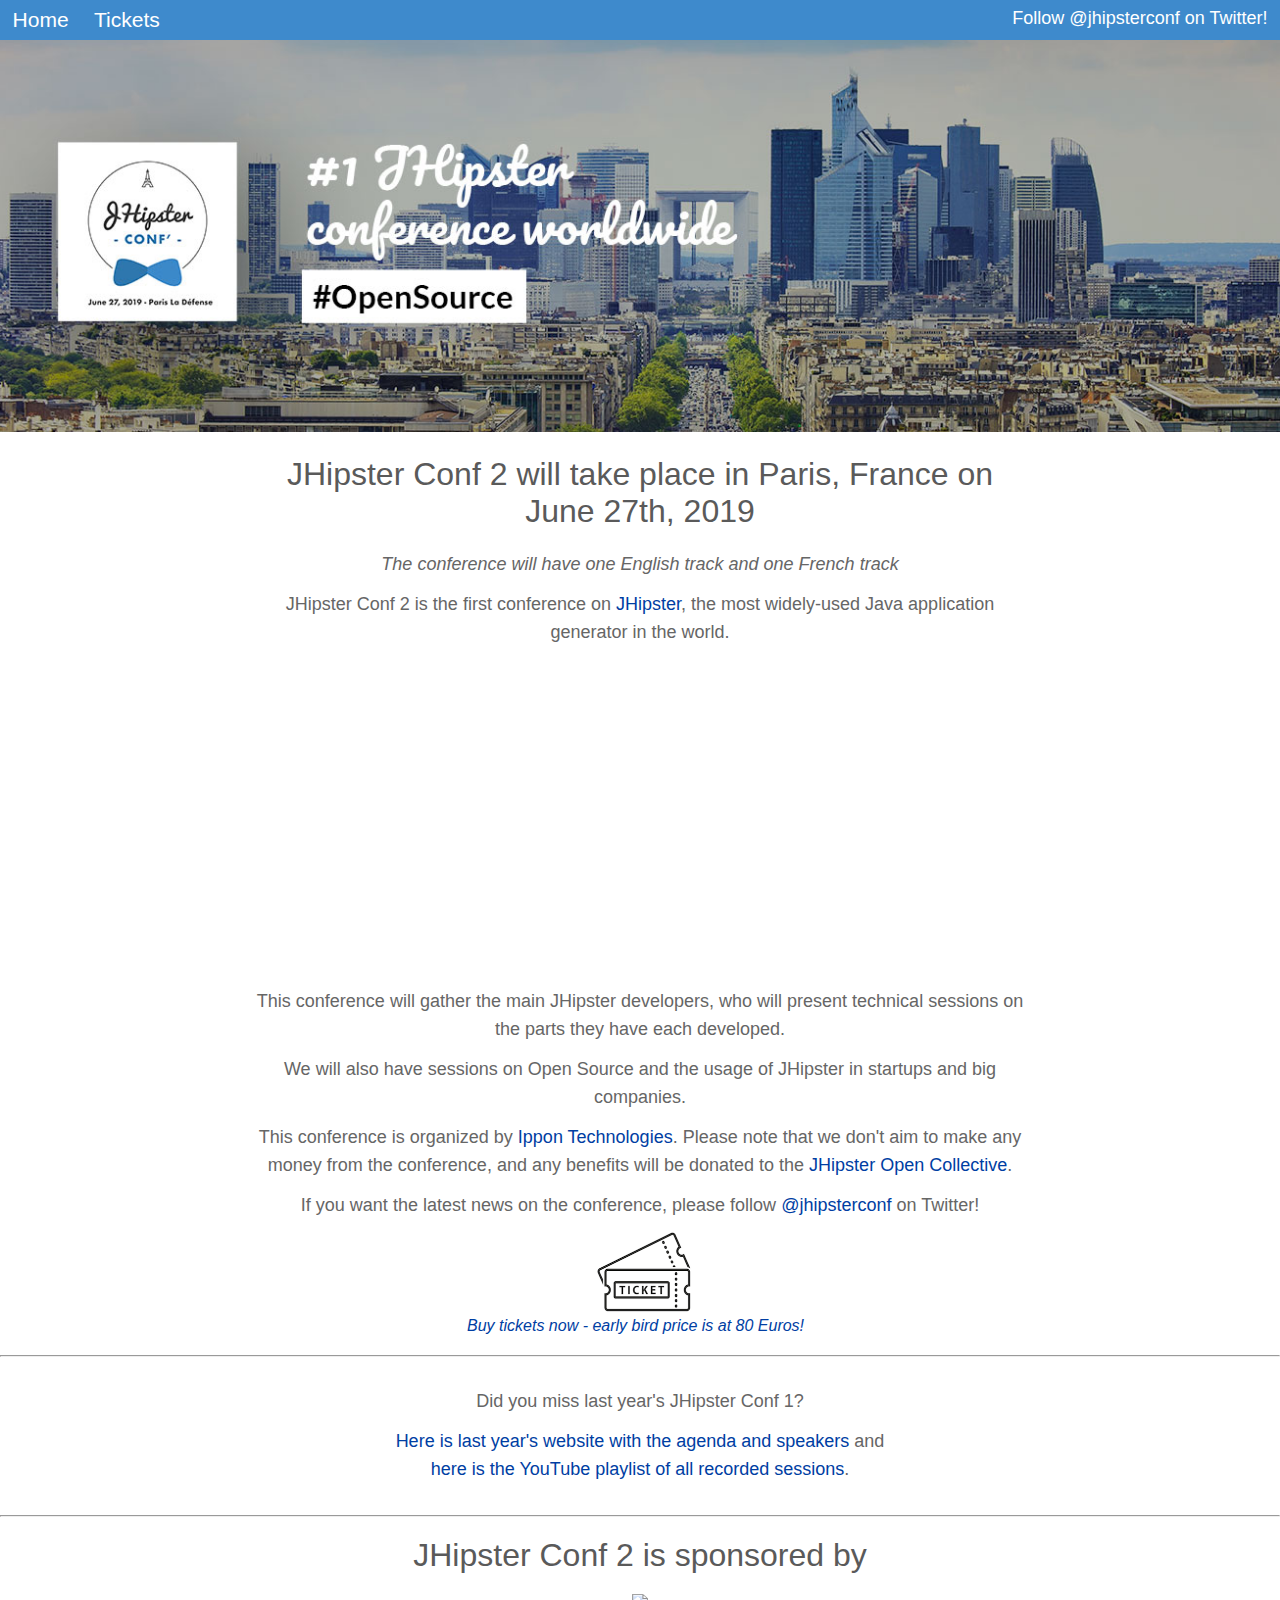
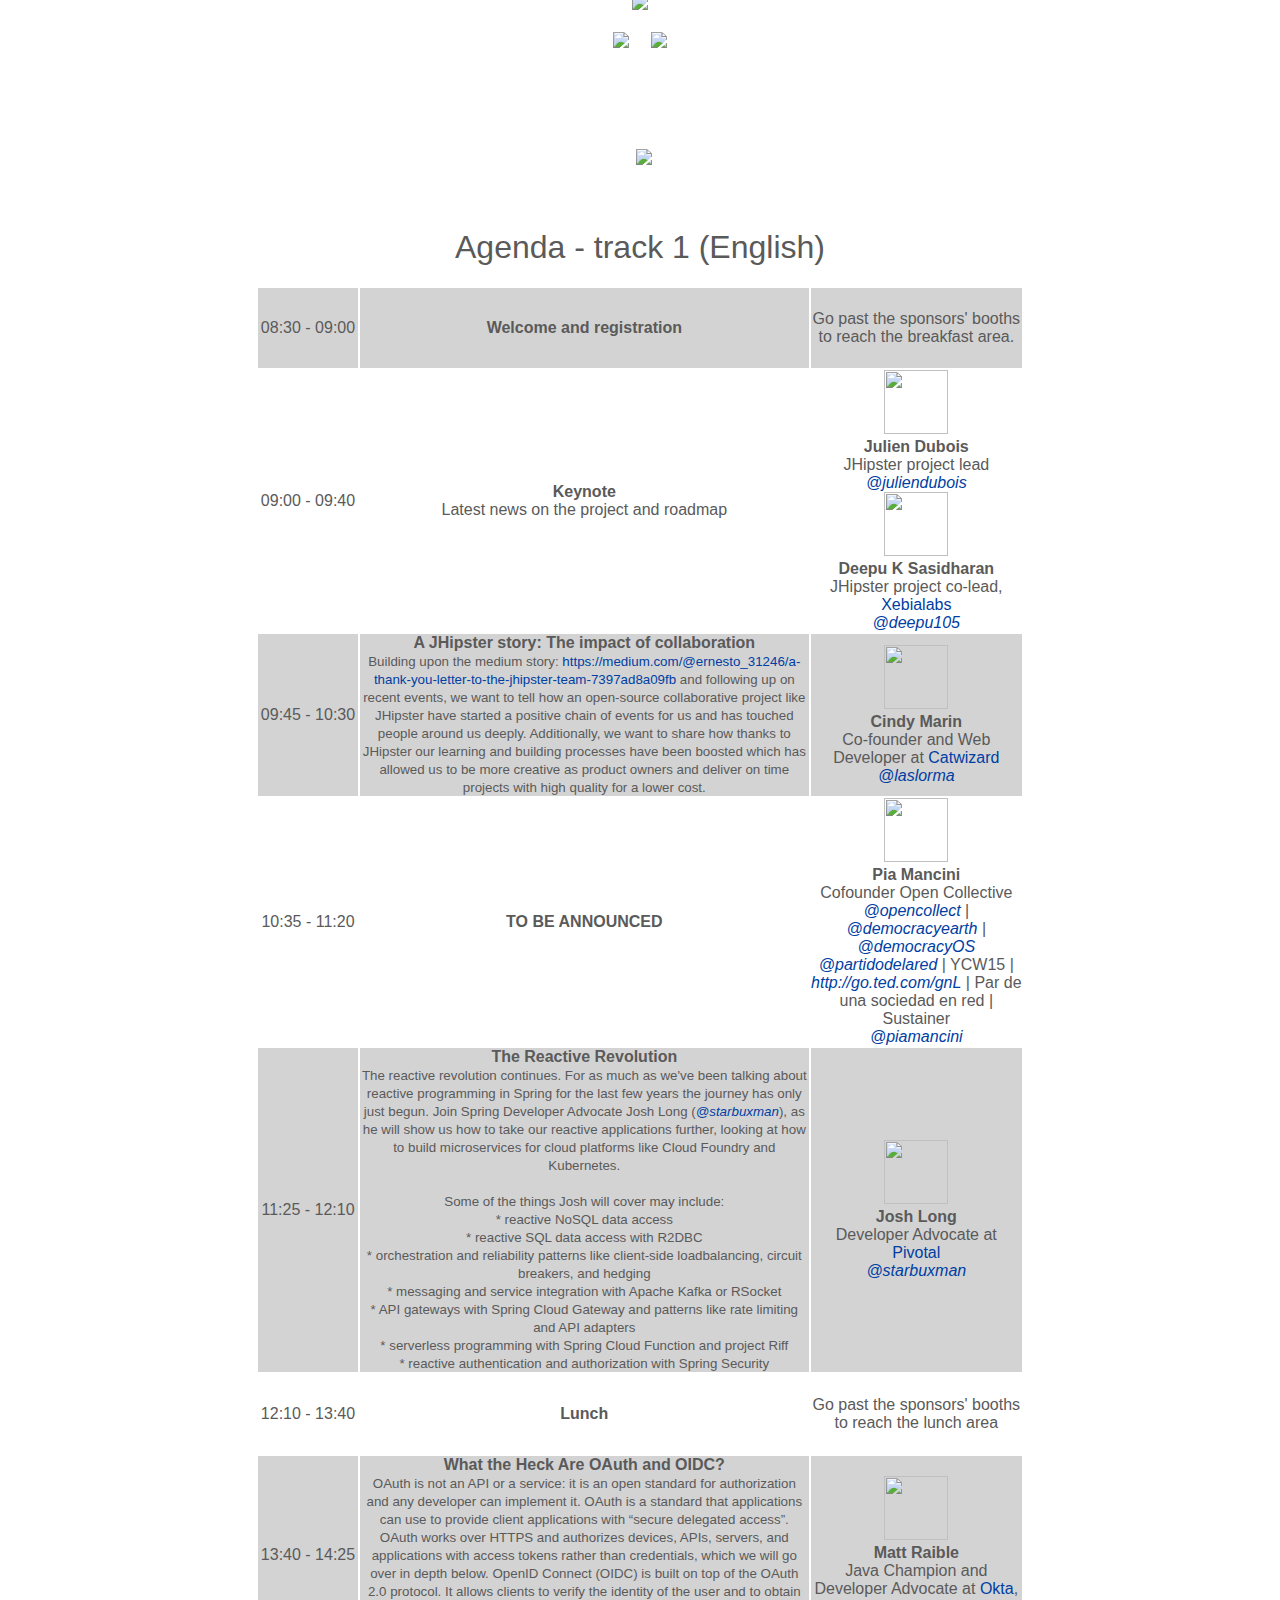
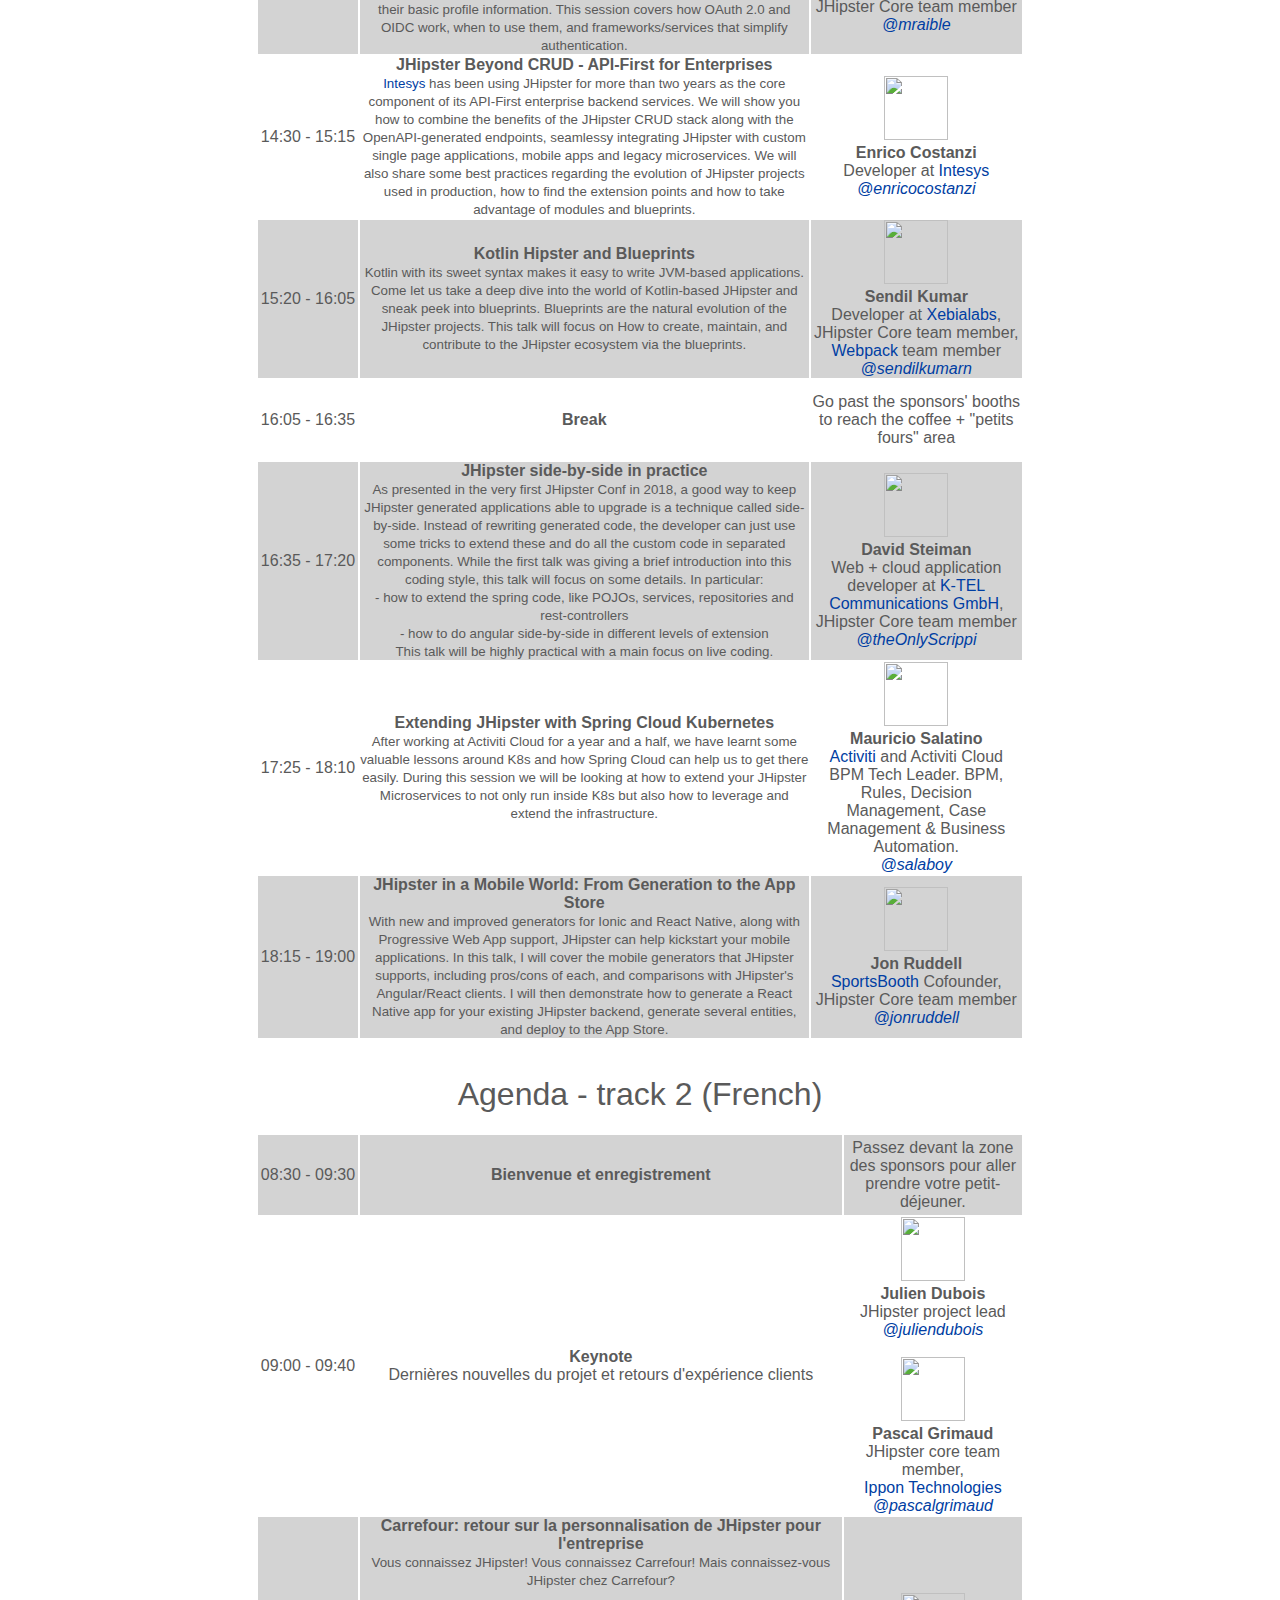
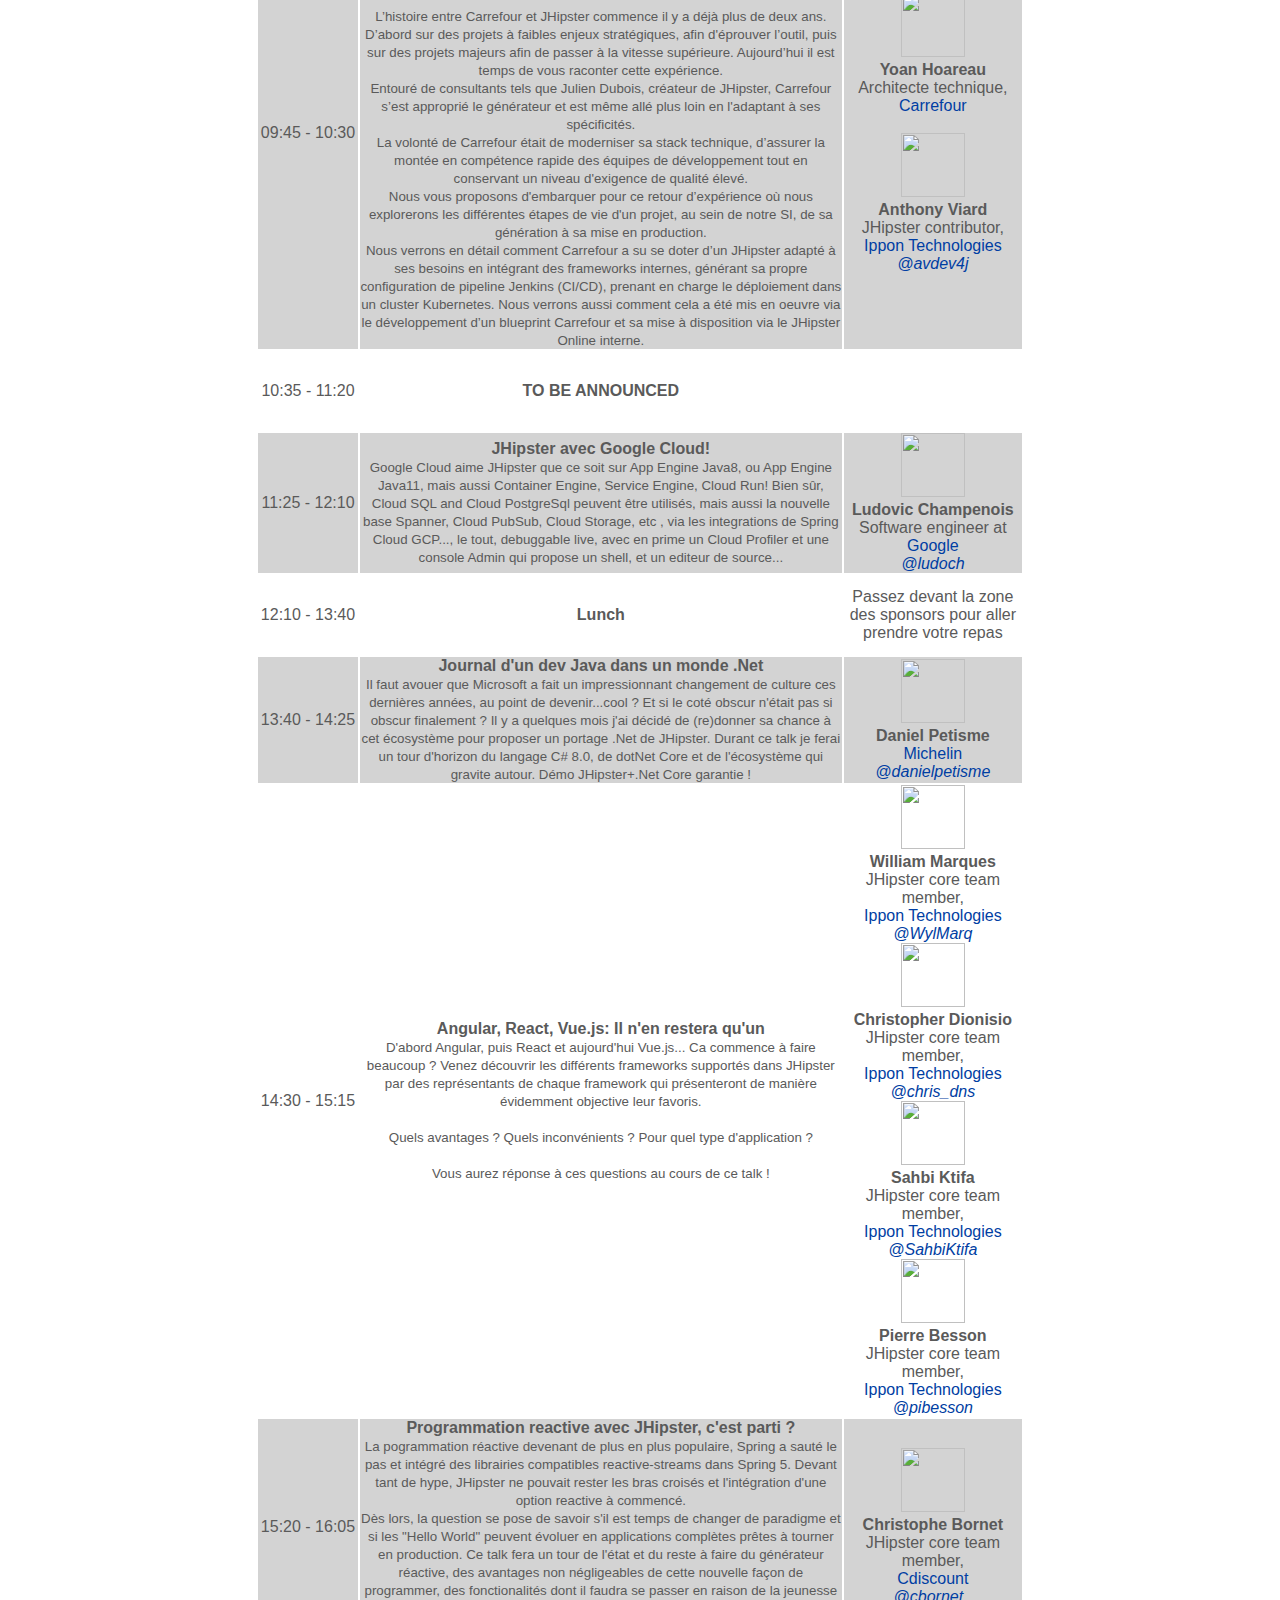
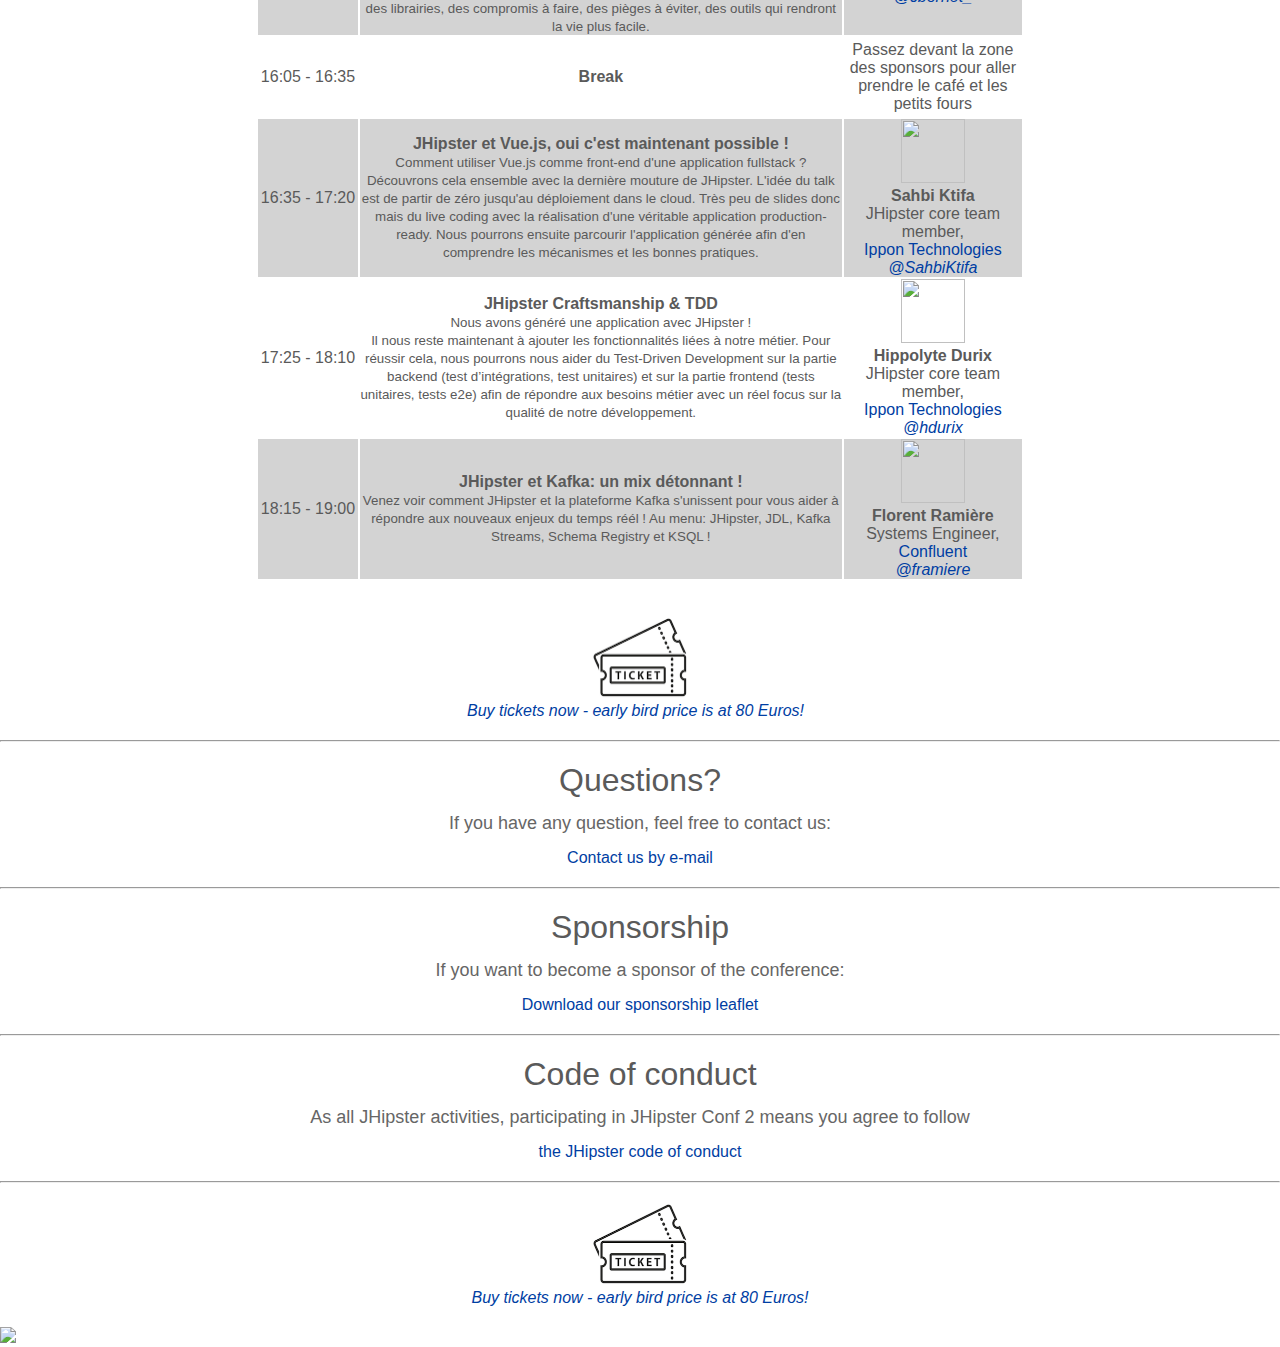
==== commit 274ccec3: "add Josh Long session" ====
--- a/index.html
+++ b/index.html
@@ -167,7 +167,28 @@
                 </tr>
                 <tr class="even">
                     <td>11:25 - 12:10</td>
-                    <td><b>TO BE ANNOUNCED</b></td>
+                    <td><b>The Reactive Revolution</b>
+                        <br>
+                        <div>
+                            <small>
+                                The reactive revolution continues.
+                                For as much as we've been talking about reactive programming in Spring for the last few years 
+                                the journey has only just begun. Join Spring Developer Advocate Josh Long (<a href="https://twitter.com/starbuxman"><i>@starbuxman</i></a>), 
+                                as he will show us how to take our reactive applications further, looking at how to build microservices for cloud 
+                                platforms like Cloud Foundry and Kubernetes.
+                                <br><br>
+Some of the things Josh will cover may include:<br>
+* reactive NoSQL data access<br>
+* reactive SQL data access with R2DBC<br>
+* orchestration and reliability patterns like client-side loadbalancing, circuit breakers, and hedging<br>
+* messaging and service integration with Apache Kafka or RSocket<br>
+* API gateways with Spring Cloud Gateway and patterns like rate limiting and API adapters<br>
+* serverless programming with Spring Cloud Function and project Riff<br>
+* reactive authentication and authorization with Spring Security
+
+                            </small>
+                        </div>
+                    </td>
                     <td colspan="2">
                         <img src="https://avatars.githubusercontent.com/u/54473?v=3" class="img-speaker">
                         <div>
@@ -339,8 +360,37 @@
                 </tr>
                 <tr class="even">
                     <td>09:45 - 10:30</td>
-                    <td><b>TO BE ANNOUNCED</b></td>
-                    <td colspan="2"></td>
+                    <td>
+                        <b>Carrefour: retour sur la personnalisation de JHipster pour l'entreprise</b><br>
+                        <div>
+                            <small>
+                                Vous connaissez JHipster! Vous connaissez Carrefour!
+Mais connaissez-vous JHipster chez Carrefour?<br><br>
+
+L’histoire entre Carrefour et JHipster commence il y a déjà plus de deux ans. D’abord sur des projets à faibles enjeux stratégiques, afin d'éprouver l’outil, puis sur des projets majeurs afin de  passer à la vitesse supérieure.
+Aujourd’hui il est temps de vous raconter cette expérience.<br>
+
+Entouré de consultants tels que Julien Dubois, créateur de JHipster, Carrefour s’est approprié le générateur et est même allé plus loin en l'adaptant à ses spécificités.<br>
+La volonté de Carrefour était de moderniser sa stack technique, d’assurer la montée en compétence rapide des équipes de développement tout en conservant un niveau d'exigence de qualité élevé.<br>
+
+Nous vous proposons d'embarquer pour ce retour d’expérience où nous explorerons les différentes étapes de vie d'un projet, au sein de notre SI, de sa génération à sa mise en production.<br>
+Nous verrons en détail comment Carrefour a su se doter d’un JHipster adapté à ses besoins en intégrant des frameworks internes, générant sa propre configuration de pipeline Jenkins (CI/CD), prenant en charge le déploiement dans un cluster Kubernetes. Nous verrons aussi comment cela a été mis en oeuvre via le développement d’un blueprint Carrefour et sa mise  à disposition via le JHipster Online interne.
+                            </small>
+                        </div>
+                    </td>
+                    <td>
+                        <img src="https://avatars.githubusercontent.com/u/0?v=3" class="img-speaker">
+                        <div>
+                            <b>Yoan Hoareau</b><br>
+                            Architecte technique,<br><a href="https://www.carrefour.fr/">Carrefour</a>
+                        </div><br>
+                        <img src="https://avatars.githubusercontent.com/u/37835668?v=3" class="img-speaker">
+                        <div>
+                            <b>Anthony Viard</b><br>
+                            JHipster contributor,<br><a href="https://en.ippon.tech/">Ippon Technologies</a><br>
+                            <a href="https://twitter.com/avdev4j"><i>@avdev4j</i></a>
+                        </div>
+                    </td>
                 </tr>
                 <tr>
                     <td>10:35 - 11:20</td>
@@ -375,7 +425,7 @@
                     <td><b>Journal d'un dev Java dans un monde .Net</b><br>
                         <div>
                             <small>
-                                Il faut avouer que Microsoft a fait un impressionnant changement de culture ces dernières années, au point de devenir...cool ? Et si le coté obscure n'était pas si obscure finalement ?
+                                Il faut avouer que Microsoft a fait un impressionnant changement de culture ces dernières années, au point de devenir...cool ? Et si le coté obscur n'était pas si obscur finalement ?
 Il y a quelques mois j'ai décidé de (re)donner sa chance à cet écosystème pour proposer un portage .Net de JHipster.
 Durant ce talk je ferai un tour d'horizon du langage C# 8.0, de dotNet Core  et de l'écosystème qui gravite autour.
 Démo JHipster+.Net Core garantie !
@@ -393,16 +443,61 @@
                 </tr>
                 <tr>
                     <td>14:30 - 15:15</td>
-                    <td><b>TO BE ANNOUNCED</b>
-                    </td>
-                    <td colspan="2">
+                    <td><b>Angular, React, Vue.js: Il n'en restera qu'un</b><br>
+                        <div>
+                            <small>
+                                D'abord Angular, puis React et aujourd'hui Vue.js... Ca commence à faire beaucoup ? Venez découvrir les différents frameworks supportés dans JHipster par des représentants de chaque framework qui présenteront de manière évidemment objective leur favoris.
+<br><br>
+Quels avantages ? Quels inconvénients ? Pour quel type d'application ?
+<br><br>
+Vous aurez réponse à ces questions au cours de ce talk !
+                            </small>
+                        </div>
+                    </td>
+                    <td colspan="2">
+                        <img src="https://avatars.githubusercontent.com/u/1577727?v=3" class="img-speaker">
+                        <div>
+                            <b>William Marques</b><br>
+                            JHipster core team member,<br><a href="https://en.ippon.tech/">Ippon Technologies</a><br>
+                            <a href="https://twitter.com/WylMarq"><i>@WylMarq</i></a>
+                        </div>
+                        <img src="https://avatars.githubusercontent.com/u/17642361?v=3" class="img-speaker">
+                        <div>
+                            <b>Christopher Dionisio</b><br>
+                            JHipster core team member,<br><a href="https://en.ippon.tech/">Ippon Technologies</a><br>
+                            <a href="https://twitter.com/chris_dns"><i>@chris_dns</i></a>
+                        </div>
+                        <img src="https://avatars.githubusercontent.com/u/7074827?v=3" class="img-speaker">
+                        <div>
+                            <b>Sahbi Ktifa</b><br>
+                            JHipster core team member,<br><a href="https://en.ippon.tech/">Ippon Technologies</a><br>
+                            <a href="https://twitter.com/SahbiKtifa"><i>@SahbiKtifa</i></a>
+                        </div>
+                        <img src="https://avatars.githubusercontent.com/u/513471?v=3" class="img-speaker">
+                        <div>
+                            <b>Pierre Besson</b><br>
+                            JHipster core team member,<br><a href="https://en.ippon.tech/">Ippon Technologies</a><br>
+                            <a href="https://twitter.com/pibesson"><i>@pibesson</i></a>
+                        </div>
                     </td>
                 </tr>
                 <tr class="even">
                     <td>15:20 - 16:05</td>
-                    <td><b>TO BE ANNOUNCED</b>
-                    </td>
-                    <td colspan="2">
+                    <td><b>Programmation reactive avec JHipster, c'est parti ?</b><br>
+                        <div>
+                            <small>
+                                La pogrammation réactive devenant de plus en plus populaire, Spring a sauté le pas et intégré des librairies compatibles reactive-streams dans Spring 5. Devant tant de hype, JHipster ne pouvait rester les bras croisés et l'intégration d'une option reactive à commencé.<br>
+Dès lors, la question se pose de savoir s'il est temps de changer de paradigme et si les "Hello World" peuvent évoluer en applications complètes prêtes à tourner en production. Ce talk fera un tour de l'état et du reste à faire du générateur réactive, des avantages non négligeables de cette nouvelle façon de programmer, des fonctionalités dont il faudra se passer en raison de la jeunesse des librairies, des compromis à faire, des pièges à éviter, des outils qui rendront la vie plus facile.
+                            </small>
+                        </div>
+                    </td>
+                    <td colspan="2">
+                        <img src="https://avatars.githubusercontent.com/u/11633333?v=3" class="img-speaker">
+                        <div>
+                            <b>Christophe Bornet</b><br>
+                            JHipster core team member,<br><a href="https://www.cdiscount.com/">Cdiscount</a><br>
+                            <a href="https://twitter.com/cbornet_"><i>@cbornet_</i></a>
+                        </div>
                     </td>
                 </tr>
                 <tr>
@@ -412,18 +507,58 @@
                 </tr>
                 <tr class="even">
                     <td>16:35 - 17:20</td>
-                    <td><b>TO BE ANNOUNCED</b></td>
-                    <td colspan="2"></td>
+                    <td><b>JHipster et Vue.js, oui c'est maintenant possible !</b><br>
+                        <div>
+                            <small>
+                                Comment utiliser Vue.js comme front-end d'une application fullstack ? Découvrons cela ensemble avec la dernière mouture de JHipster. L'idée du talk est de partir de zéro jusqu'au déploiement dans le cloud. Très peu de slides donc mais du live coding avec la réalisation d'une véritable application production-ready. Nous pourrons ensuite parcourir l'application générée afin d'en comprendre les mécanismes et les bonnes pratiques.
+                            </small>
+                        </div>
+                    </td>
+                    <td colspan="2">
+                        <img src="https://avatars.githubusercontent.com/u/7074827?v=3" class="img-speaker">
+                        <div>
+                            <b>Sahbi Ktifa</b><br>
+                            JHipster core team member,<br><a href="https://en.ippon.tech/">Ippon Technologies</a><br>
+                            <a href="https://twitter.com/SahbiKtifa"><i>@SahbiKtifa</i></a>
+                        </div>
+                    </td>
                 </tr>
                 <tr>
                     <td>17:25 - 18:10</td>
-                    <td><b>TO BE ANNOUNCED</b></td>
-                    <td colspan="2"></td>
+                    <td><b>JHipster Craftsmanship &amp; TDD</b><br>
+                        <div>
+                            <small>
+                                Nous avons généré une application avec JHipster !<br>Il nous reste maintenant à ajouter les fonctionnalités liées à notre métier. Pour réussir cela, nous pourrons nous aider du Test-Driven Development sur la partie backend (test d’intégrations, test unitaires) et sur la partie frontend (tests unitaires, tests e2e) afin de répondre aux besoins métier avec un réel focus sur la qualité de notre développement.
+                            </small>
+                        </div>
+                    </td>
+                    <td colspan="2">
+                        <img src="https://avatars.githubusercontent.com/u/9678039?v=3" class="img-speaker">
+                        <div>
+                            <b>Hippolyte Durix</b><br>
+                            JHipster core team member,<br><a href="https://en.ippon.tech/">Ippon Technologies</a><br>
+                            <a href="https://twitter.com/hdurix"><i>@hdurix</i></a>
+                        </div>
+                    </td>
                 </tr>
                 <tr class="even">
                     <td>18:15 - 19:00</td>
-                    <td><b>TO BE ANNOUNCED</b></td>
-                    <td colspan="2"></td>
+                    <td><b>JHipster et Kafka: un mix détonnant !</b><br>
+                        <div>
+                            <small>
+                                Venez voir comment JHipster et la plateforme Kafka s'unissent pour vous aider à répondre aux nouveaux enjeux du temps réél !
+Au menu: JHipster, JDL, Kafka Streams, Schema Registry et KSQL !
+                            </small>
+                        </div>
+                    </td>
+                    <td colspan="2">
+                        <img src="https://avatars.githubusercontent.com/u/505565?v=3" class="img-speaker">
+                        <div>
+                            <b>Florent Ramière</b><br>
+                            Systems Engineer, <br><a href="https://www.confluent.io/">Confluent</a><br>
+                            <a href="https://twitter.com/framiere"><i>@framiere</i></a>
+                        </div>
+                    </td>
                 </tr>
             </table>
             <br><br>
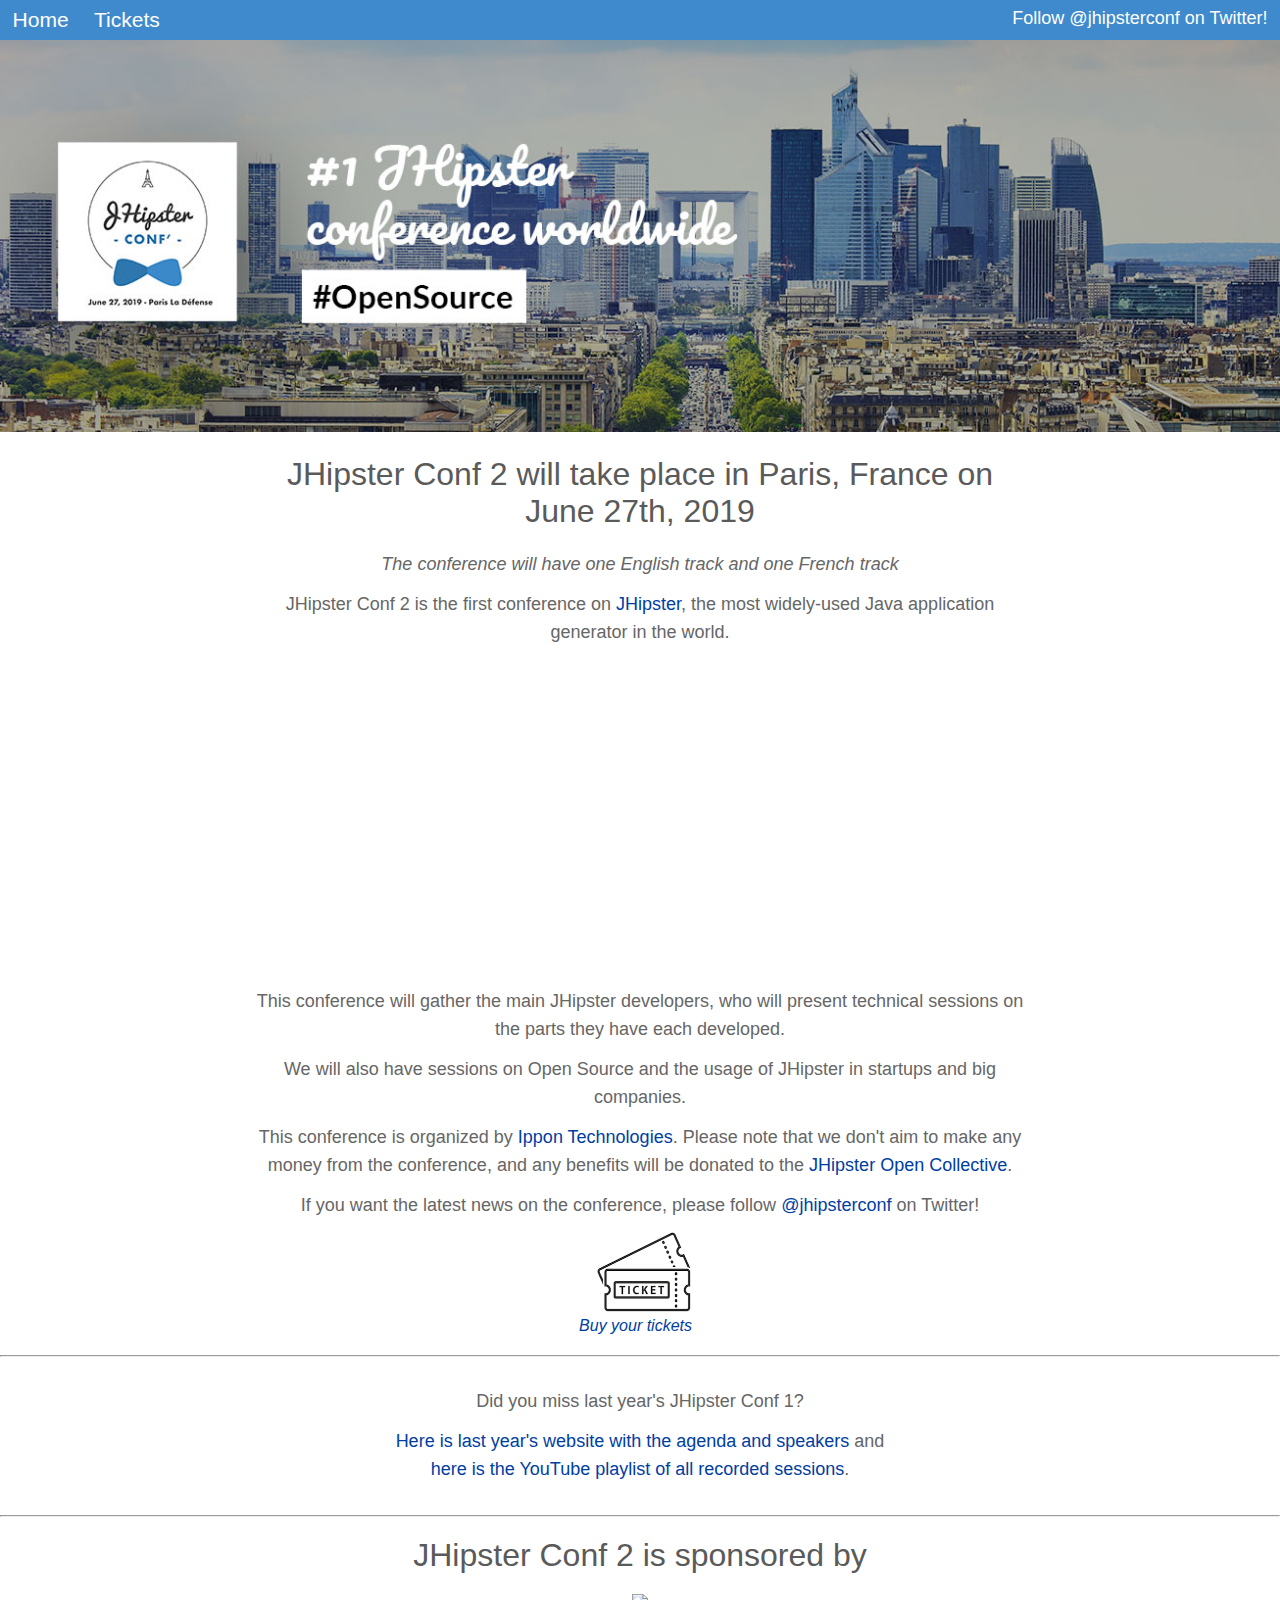
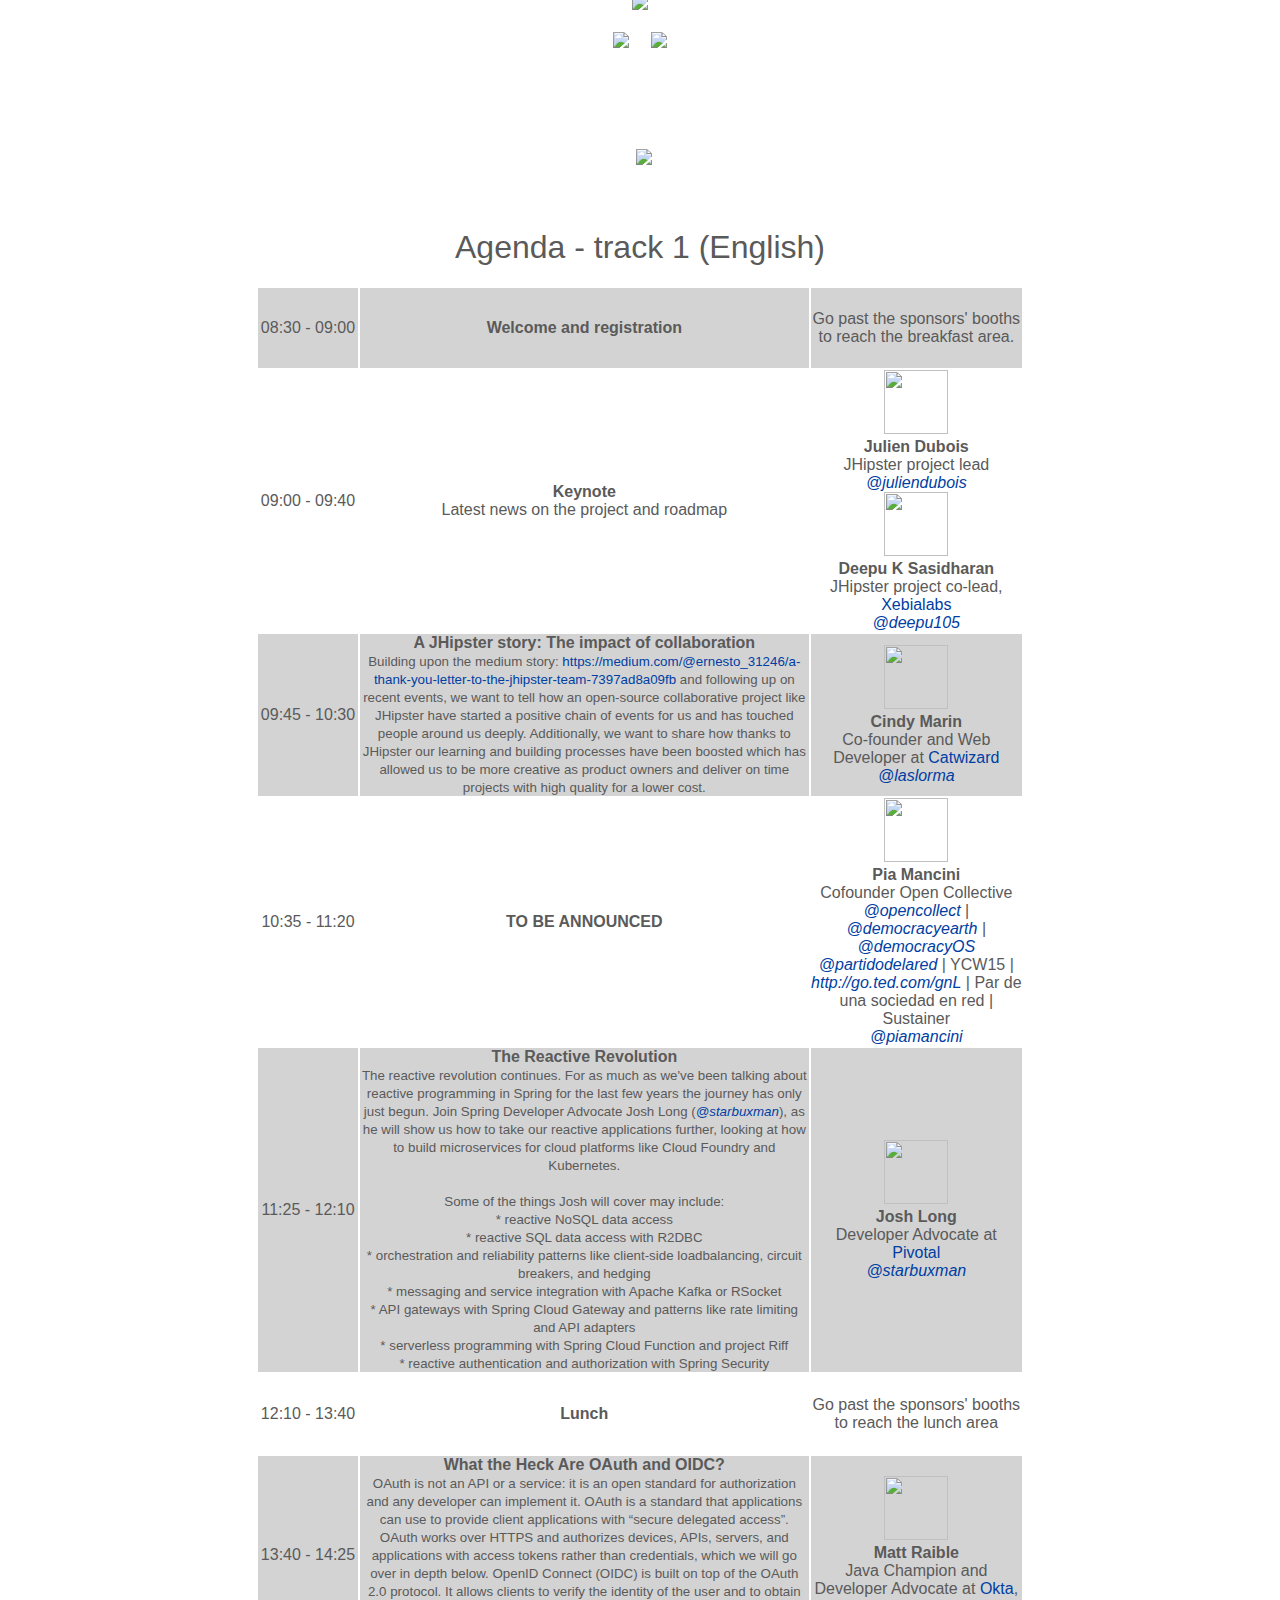
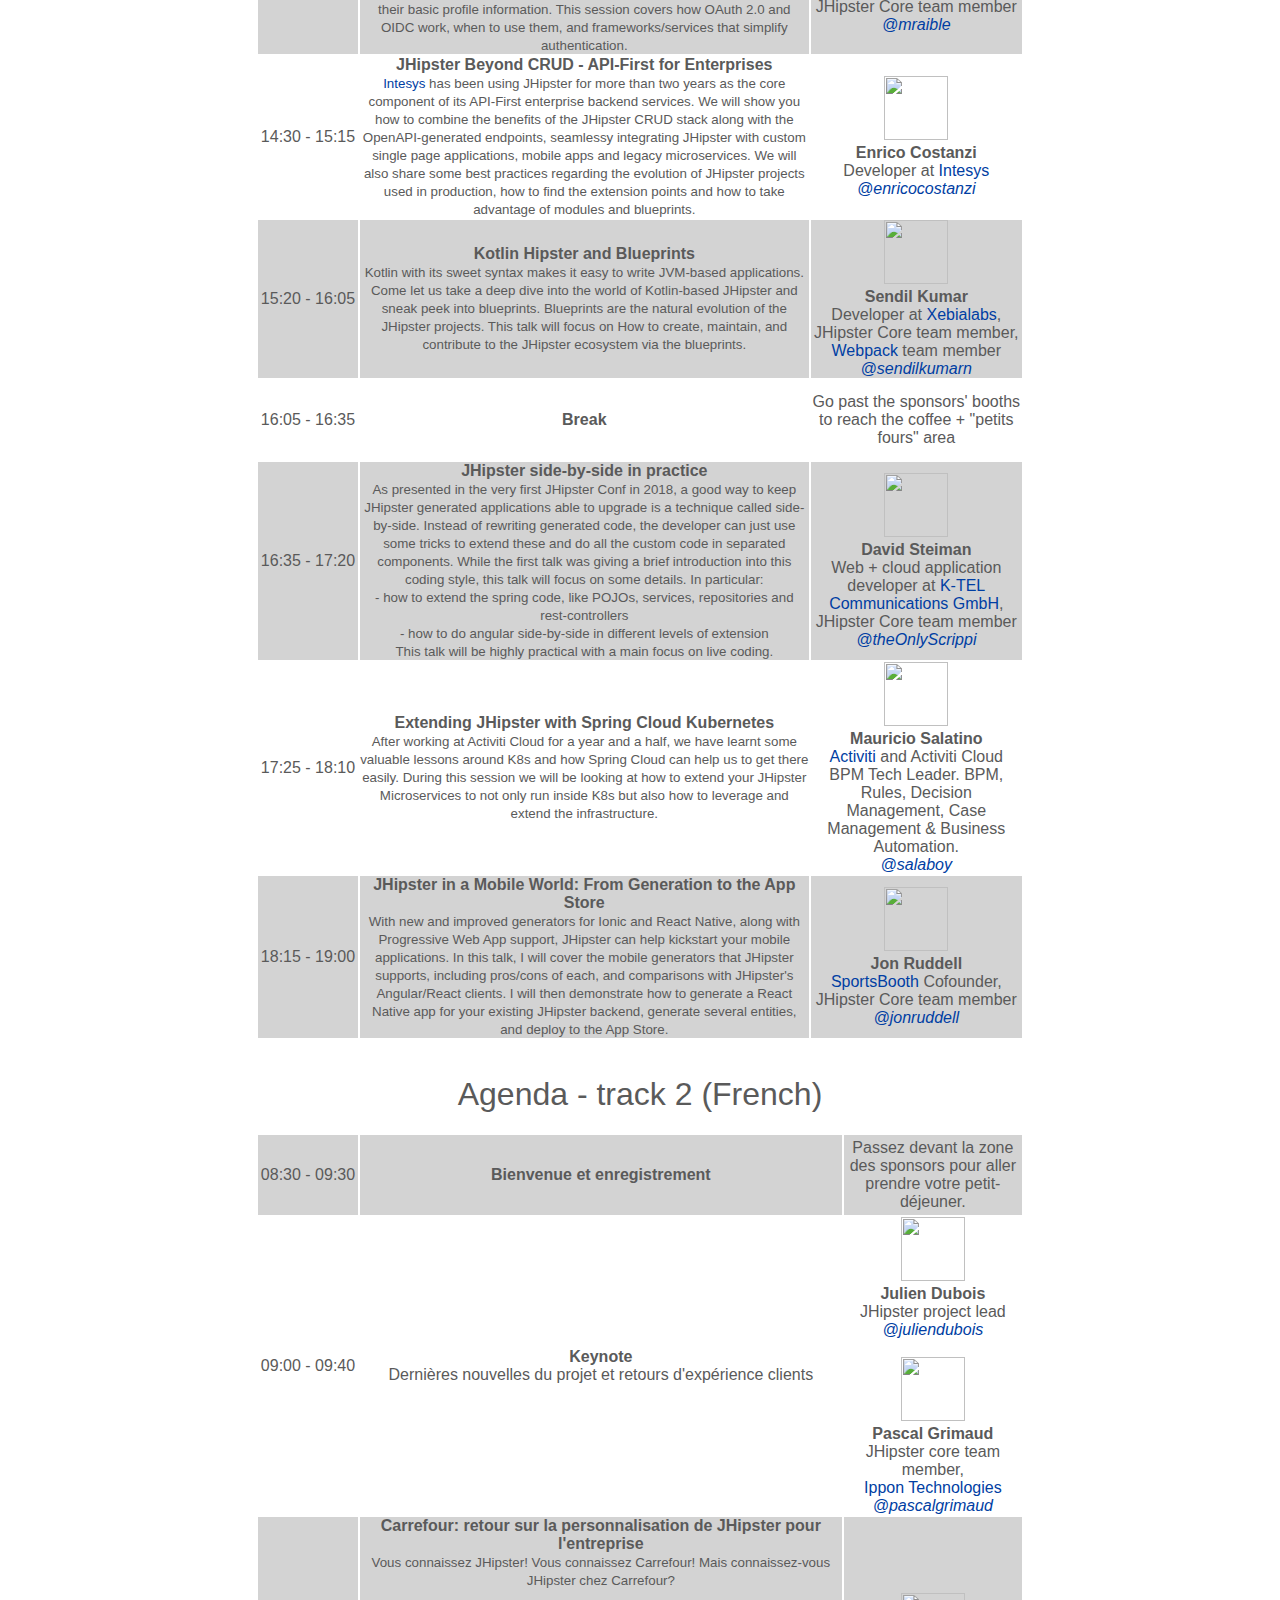
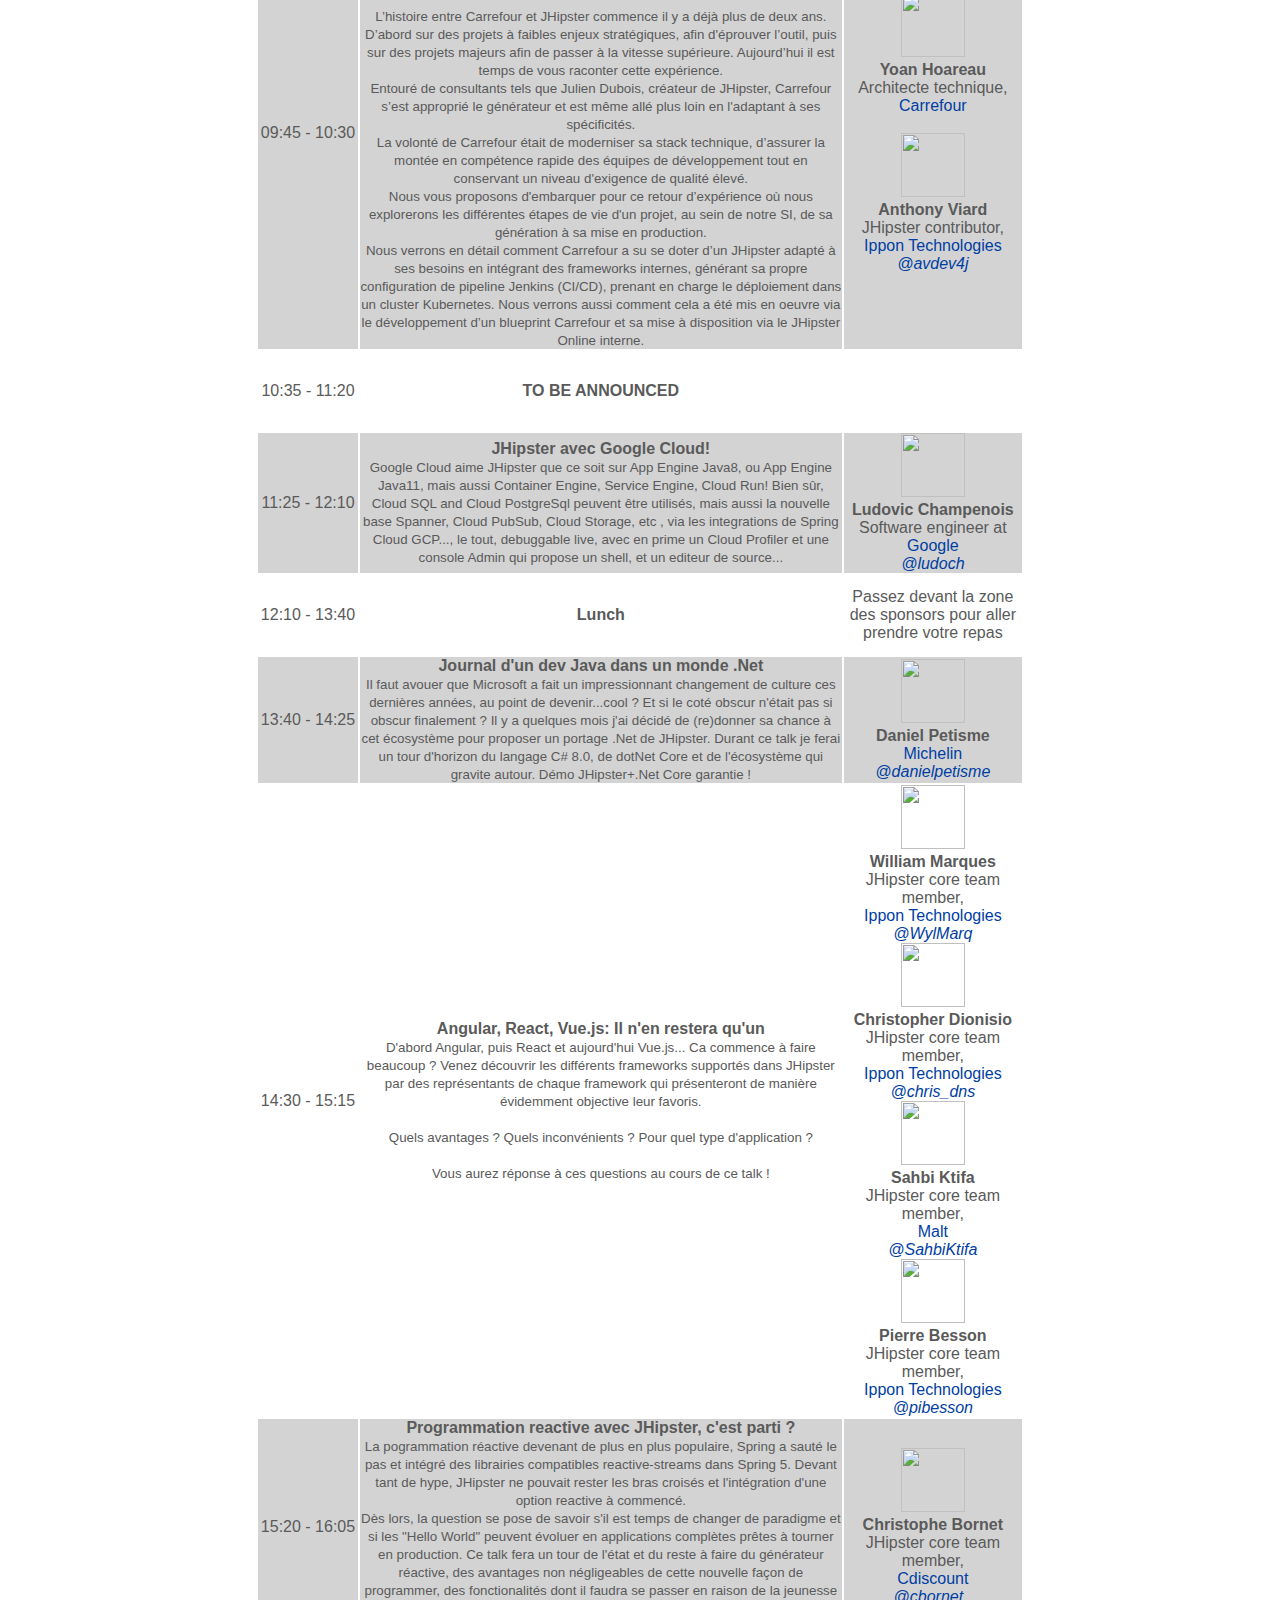
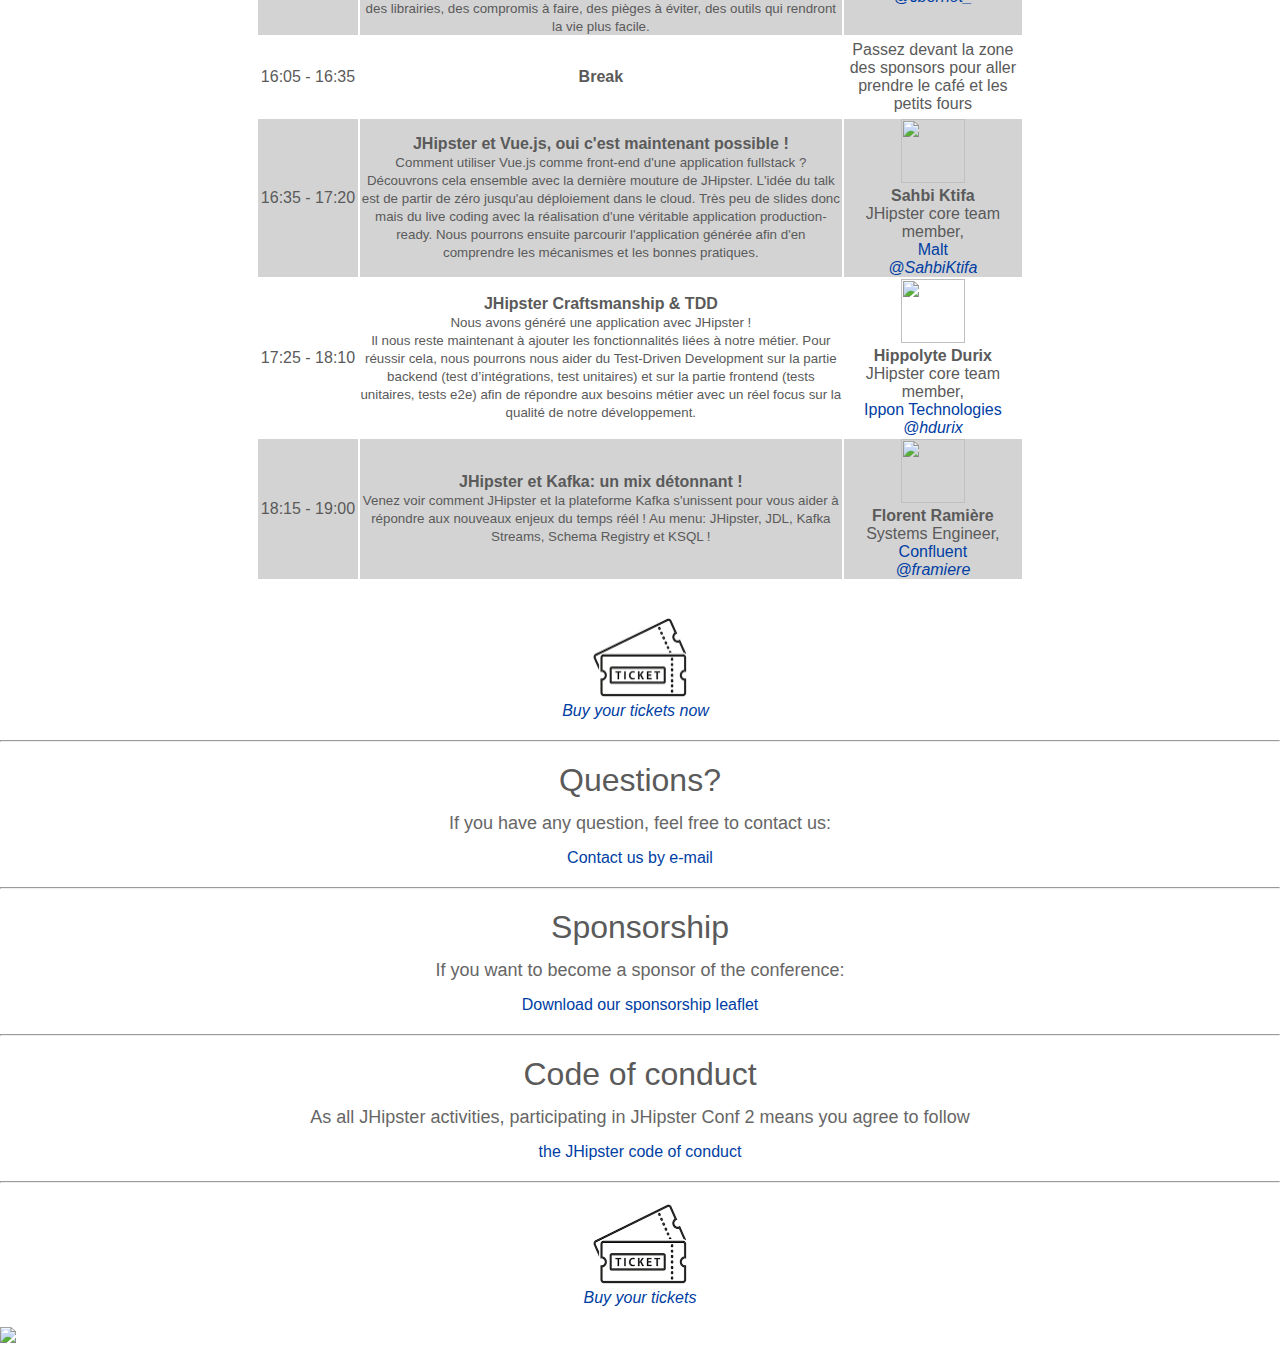
==== commit c2431824: "Update Sahbi Ktifa society" ====
--- a/index.html
+++ b/index.html
@@ -67,7 +67,7 @@
 
             &nbsp;
 
-            <a href="tickets.html"><img src="commander.png" width="100px"><br><i>Buy tickets now - early bird price is at 80 Euros!</i></A>
+            <a href="tickets.html"><img src="commander.png" width="100px"><br><i>Buy your tickets</i></A>
                 &nbsp;
             </div>
         </div>
@@ -470,7 +470,7 @@
                         <img src="https://avatars.githubusercontent.com/u/7074827?v=3" class="img-speaker">
                         <div>
                             <b>Sahbi Ktifa</b><br>
-                            JHipster core team member,<br><a href="https://en.ippon.tech/">Ippon Technologies</a><br>
+                            JHipster core team member,<br><a href="https://www.malt.fr/">Malt</a><br>
                             <a href="https://twitter.com/SahbiKtifa"><i>@SahbiKtifa</i></a>
                         </div>
                         <img src="https://avatars.githubusercontent.com/u/513471?v=3" class="img-speaker">
@@ -518,7 +518,7 @@
                         <img src="https://avatars.githubusercontent.com/u/7074827?v=3" class="img-speaker">
                         <div>
                             <b>Sahbi Ktifa</b><br>
-                            JHipster core team member,<br><a href="https://en.ippon.tech/">Ippon Technologies</a><br>
+                            JHipster core team member,<br><a href="https://www.malt.fr/">Malt</a><br>
                             <a href="https://twitter.com/SahbiKtifa"><i>@SahbiKtifa</i></a>
                         </div>
                     </td>
@@ -562,7 +562,7 @@
                 </tr>
             </table>
             <br><br>
-            <a href="tickets.html"><img src="commander.png" width="100px"><br><i>Buy tickets now - early bird price is at 80 Euros!</i></A>
+            <a href="tickets.html"><img src="commander.png" width="100px"><br><i>Buy your tickets now</i></A>
                 &nbsp;
             </div>
         </div>
@@ -603,7 +603,7 @@
 
     <div class="container ptb">
         <div class="row centered">
-            <a href="tickets.html"><img src="commander.png" width="100px"><br><i>Buy tickets now - early bird price is at 80 Euros!</i></a>
+            <a href="tickets.html"><img src="commander.png" width="100px"><br><i>Buy your tickets</i></a>
         </div>
     </div>
 
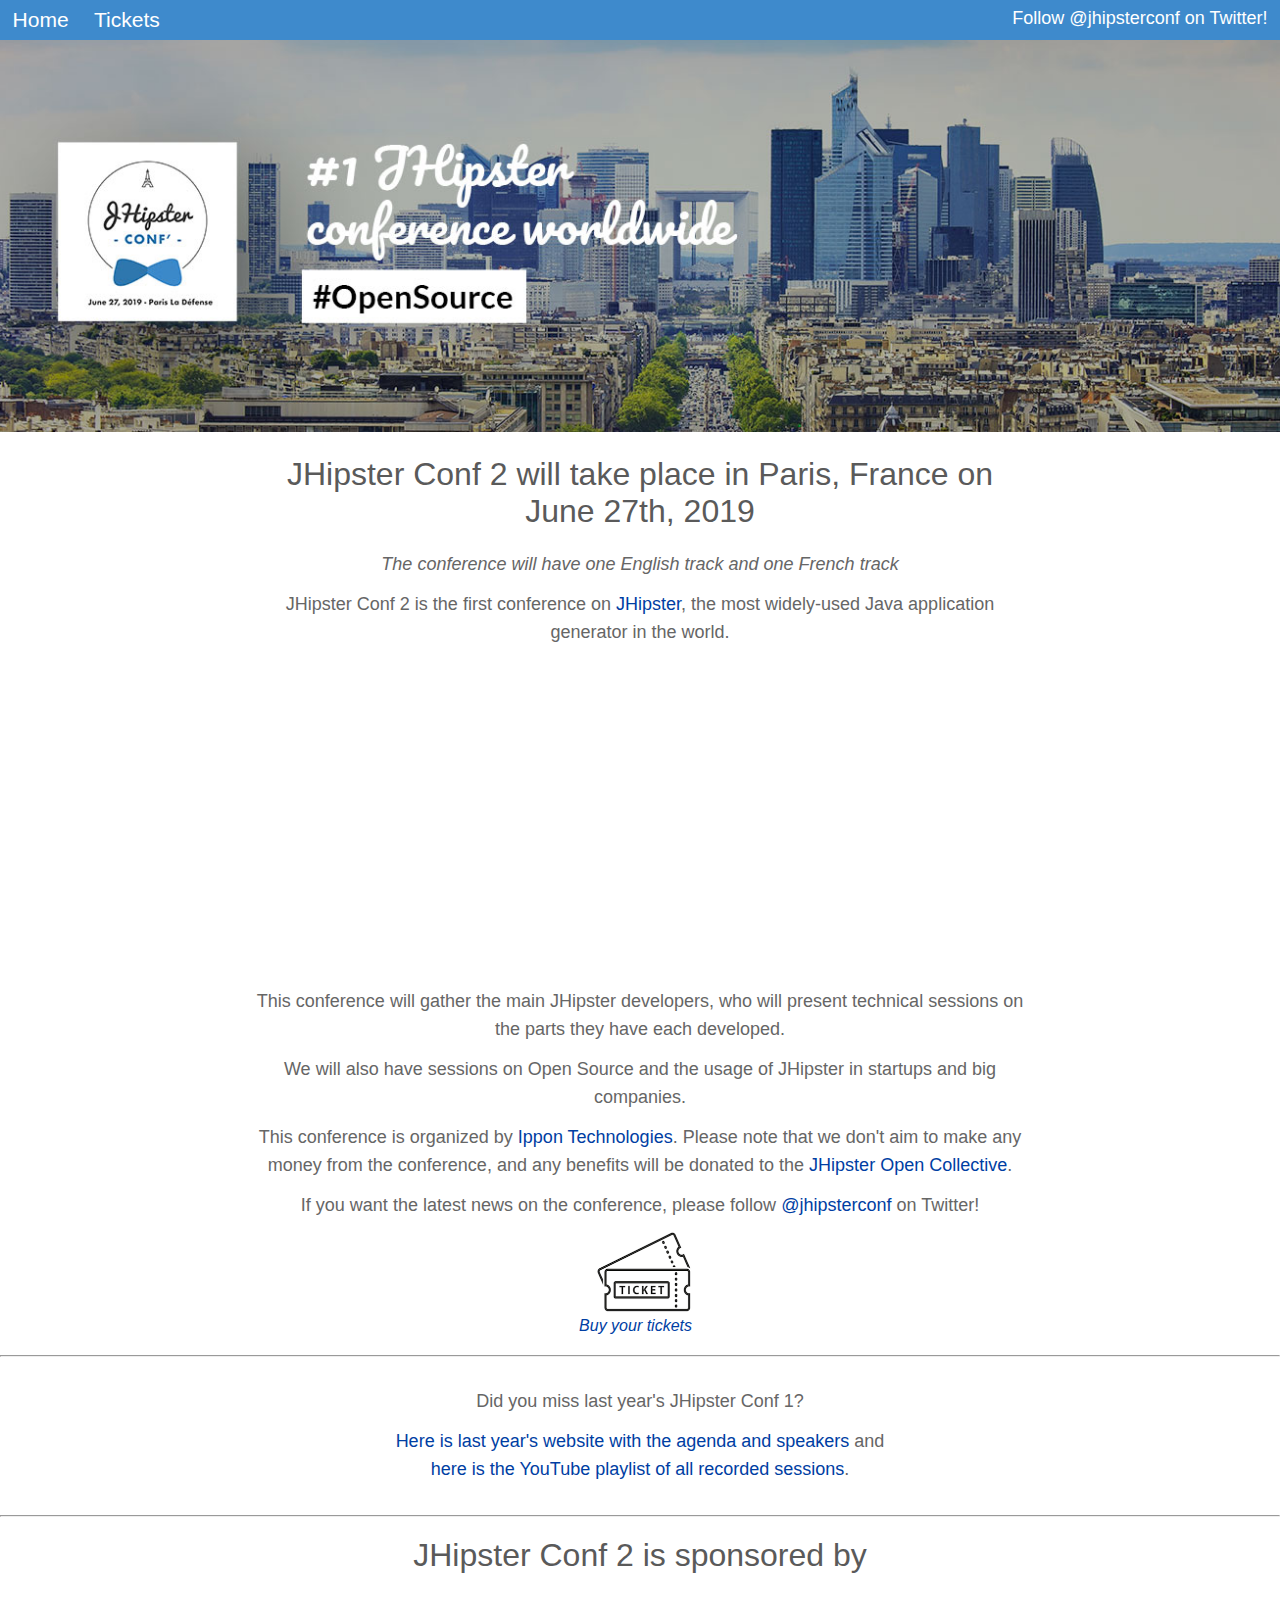
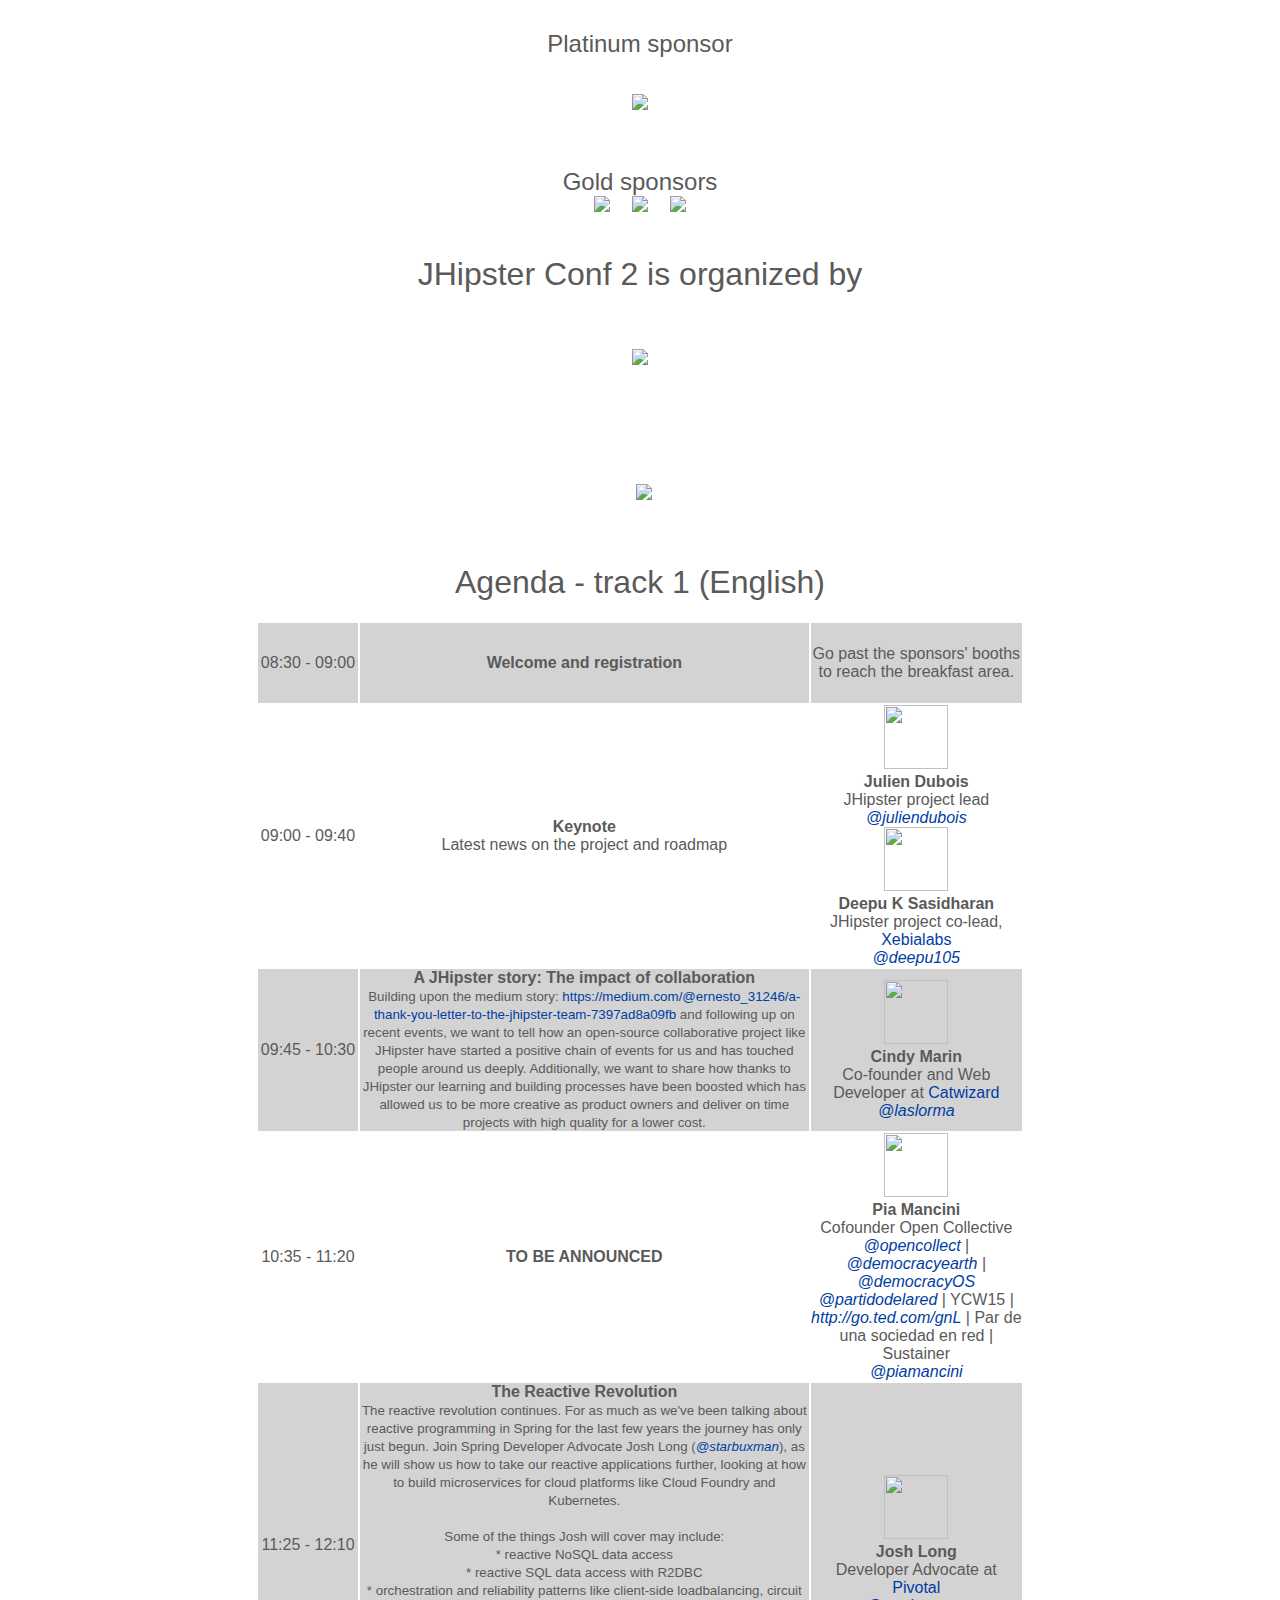
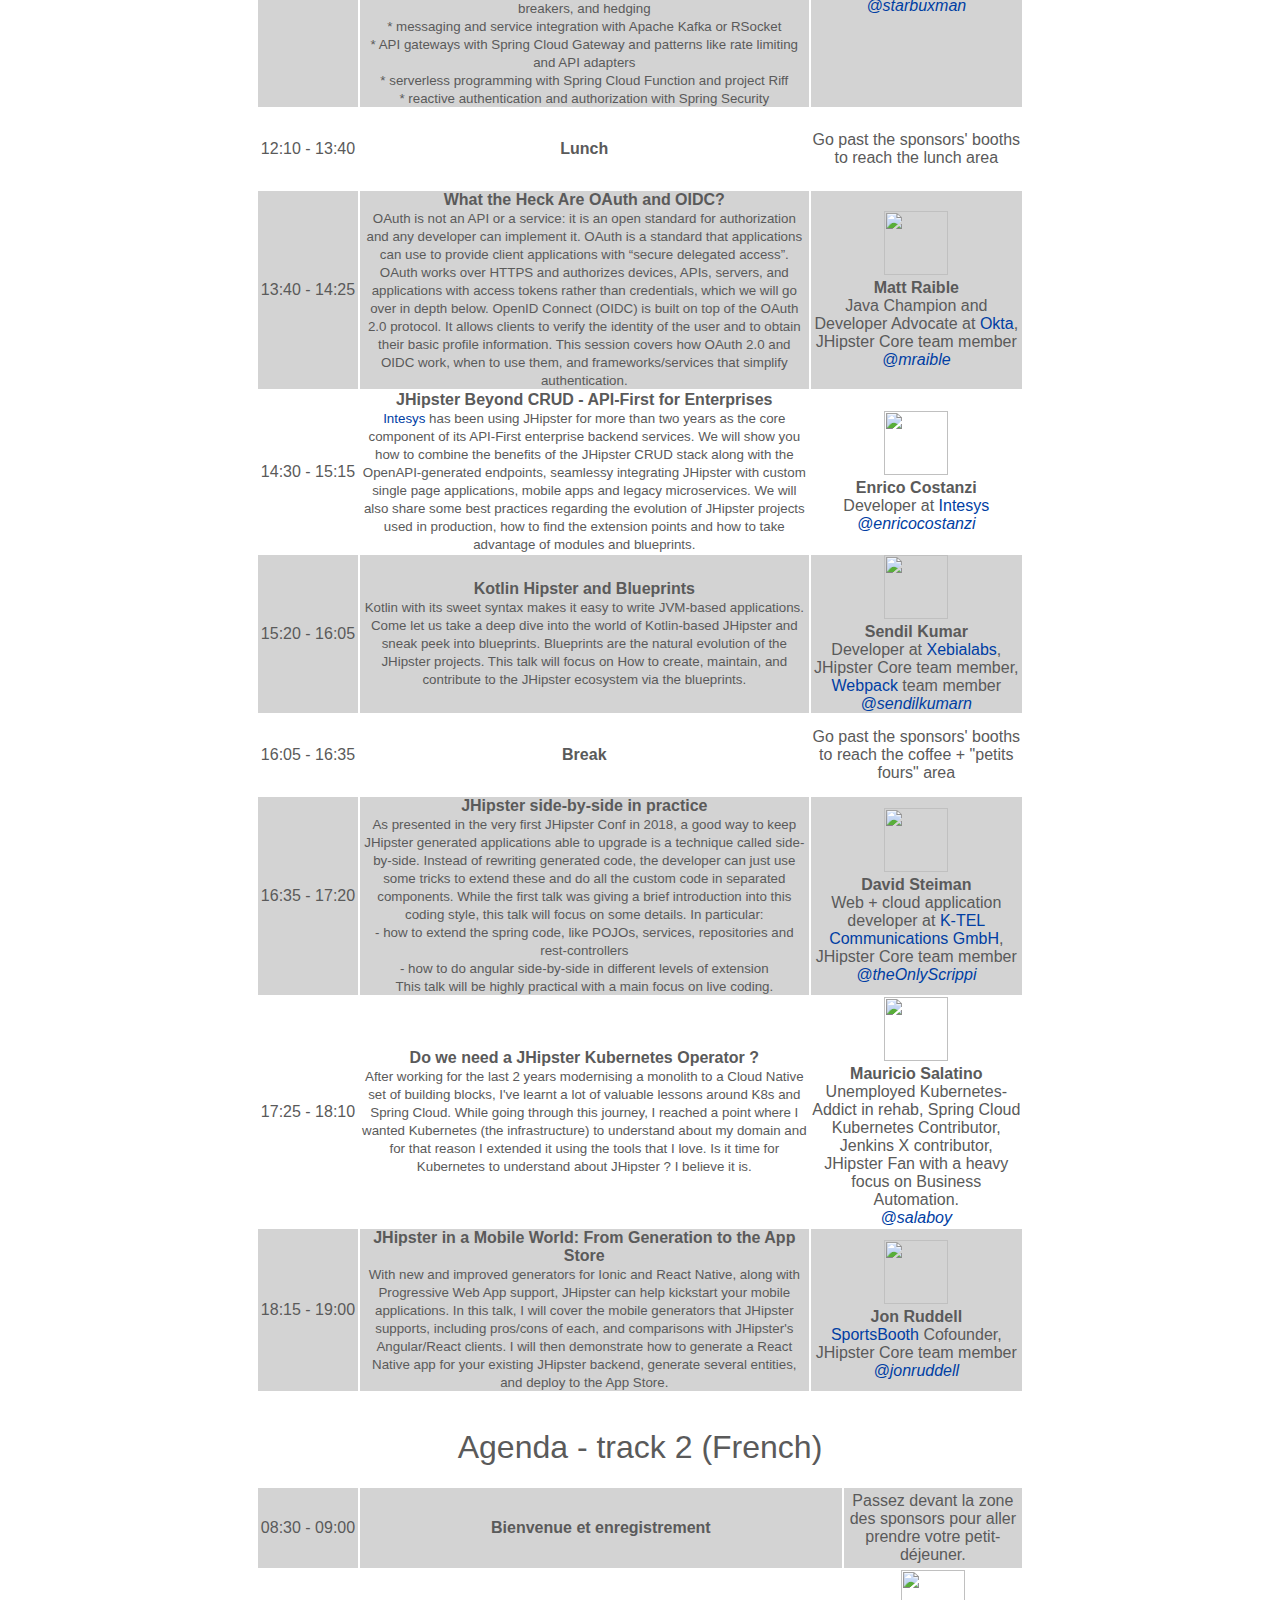
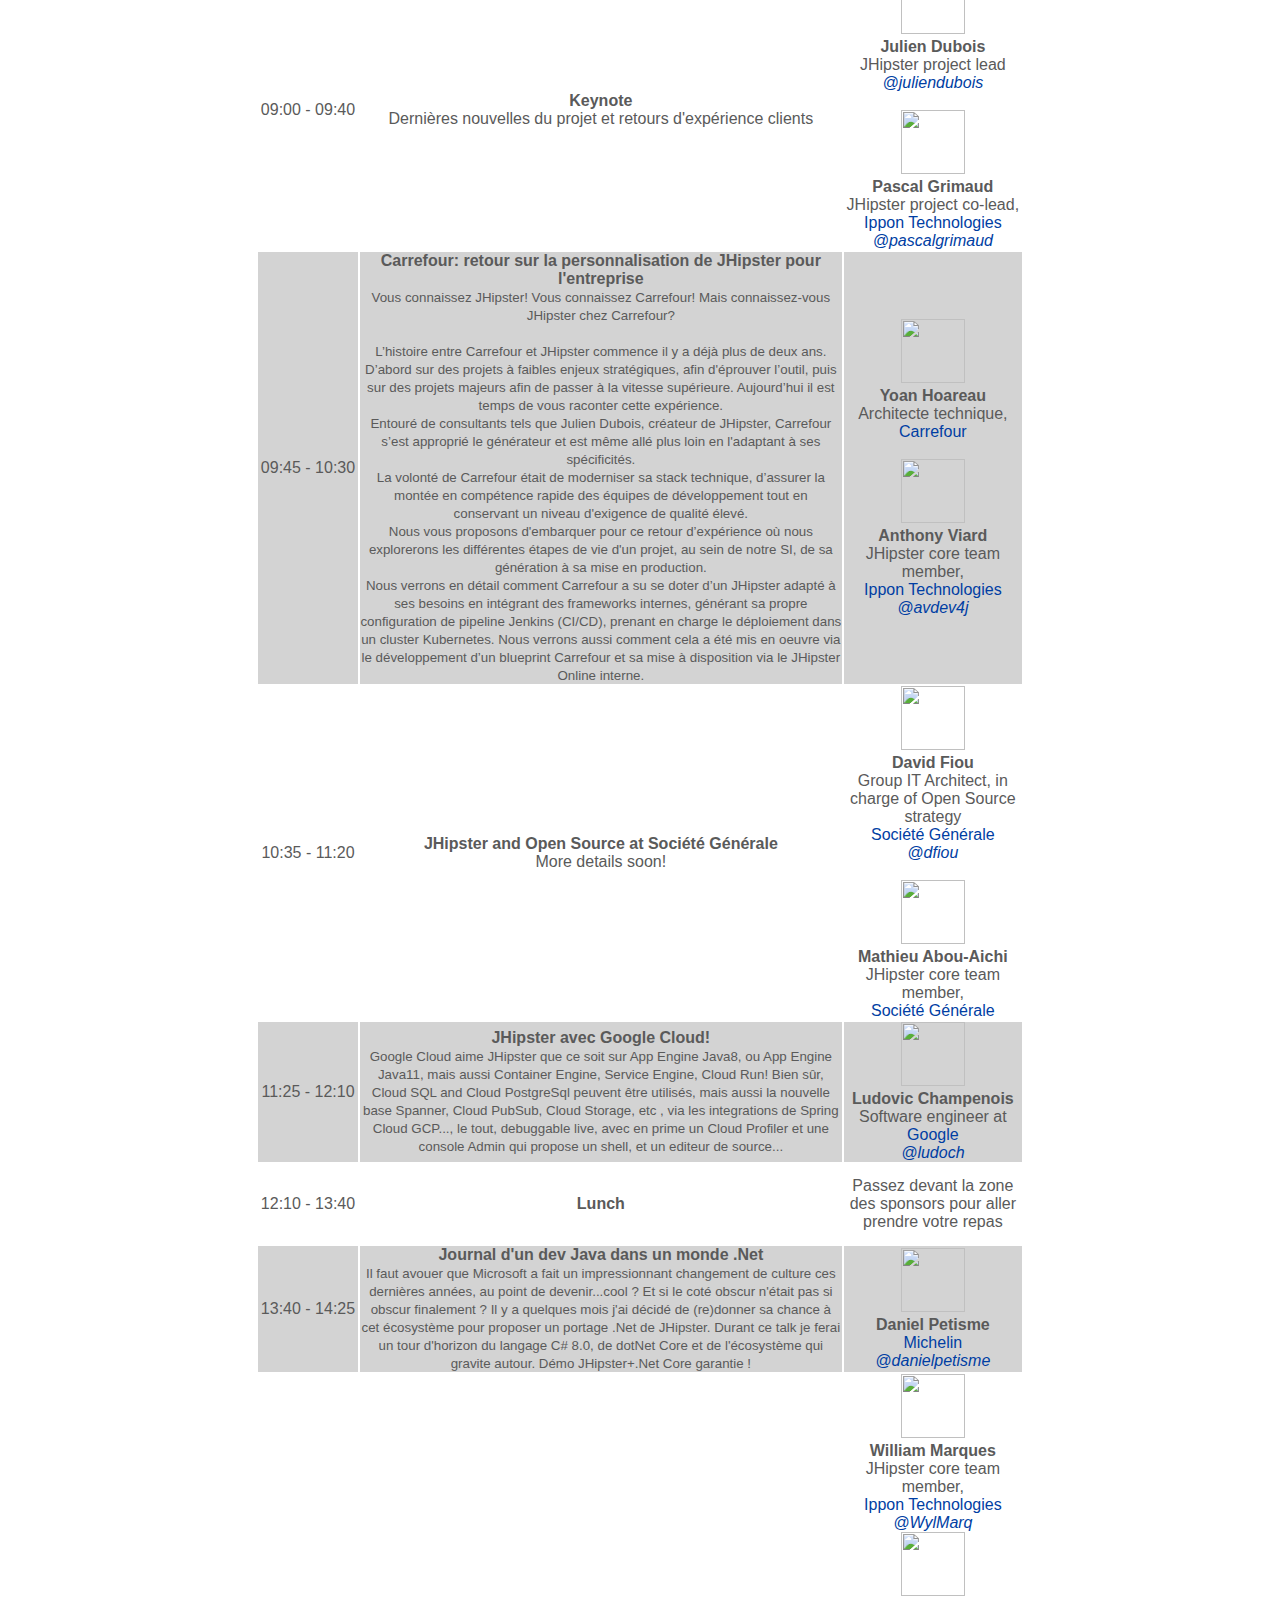
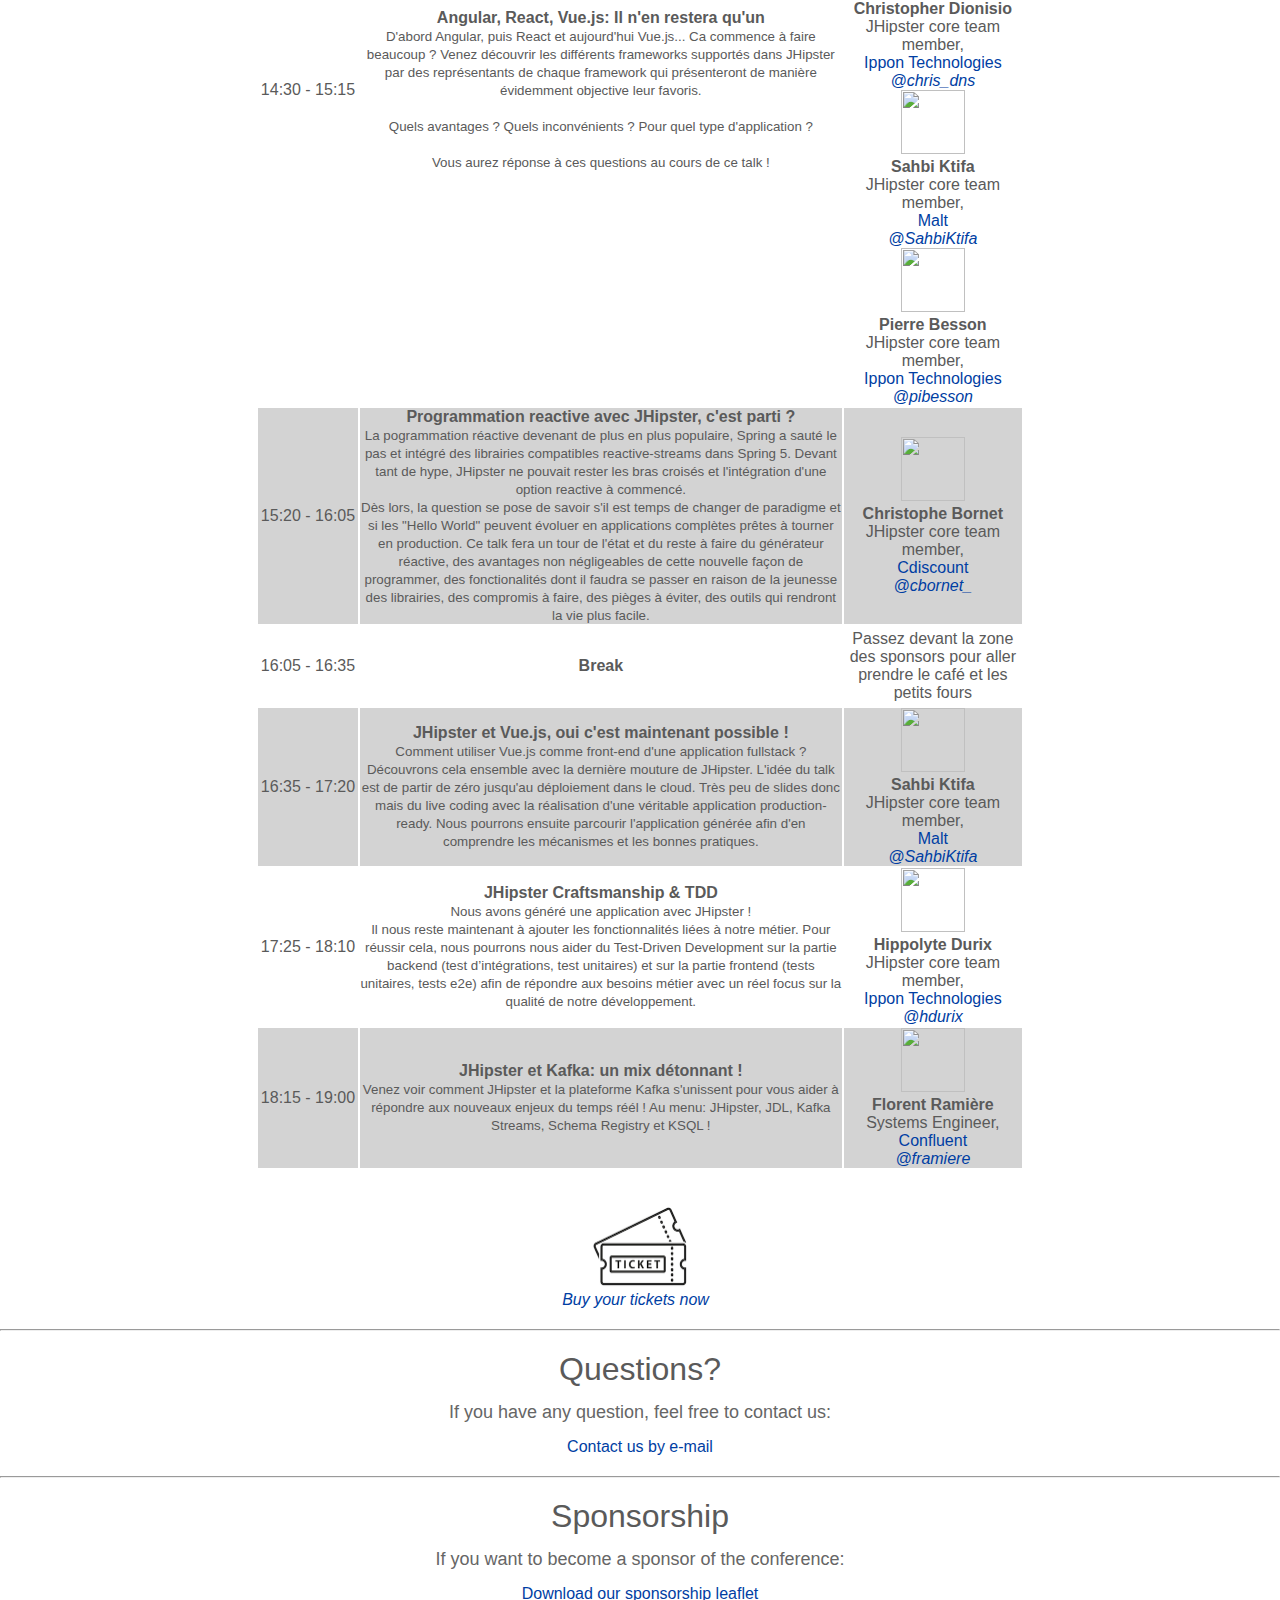
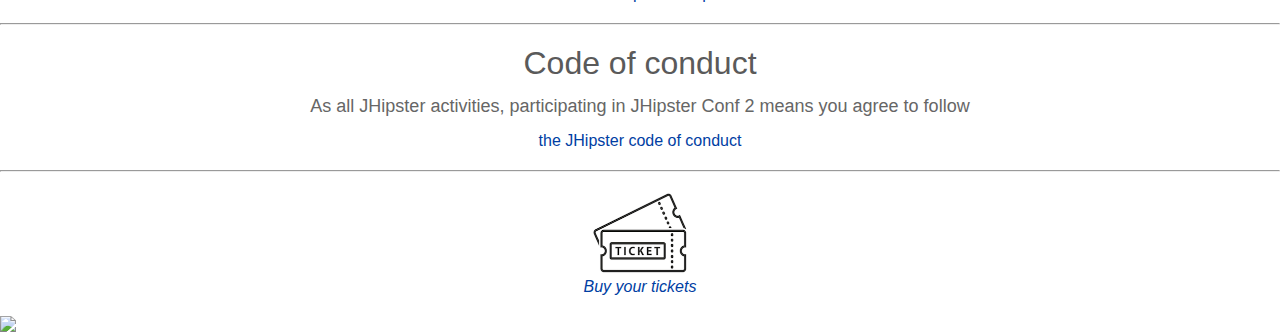
==== commit 477b7074: "Merge branch 'master' of ssh://github.com/jhipster-conf/jhipster-conf.github.io" ====
--- a/index.html
+++ b/index.html
@@ -87,11 +87,25 @@
     <div class="container ptb">
         <div class="container centered">
             <h1 class="centered mb">JHipster Conf 2 is sponsored by</h1>
-            <a href="https://www.ippon.tech/" target="_blank"><img src="logos/ippon.png"/></a>
             <br><br>
+            <h2>Platinum sponsor</h2>
+            <br><br>
+            <a href="https://www.societegenerale.com" target="_blank"><img src="logos/societe-generale.png"/></a>
+            <br><br><br><br>
+            <h2>Gold sponsors</h2>
             <a href="https://www.microsoft.com/" target="_blank"><img src="logos/microsoft.png"/></a>
             &nbsp;&nbsp;&nbsp;
             <a href="https://www.okta.com/" target="_blank"><img src="logos/okta.png"/></a>
+            &nbsp;&nbsp;&nbsp;
+            <a href="https://www.heroku.com/" target="_blank"><img src="logos/heroku.png"/></a>
+        </div>
+    </div>
+    <div class="container ptb">
+        <div class="container centered">
+            <h1 class="centered mb">JHipster Conf 2 is organized by</h1>
+            <br><br>
+            <a href="https://www.ippon.tech/" target="_blank"><img src="logos/ippon.png"/></a>
+            <br><br>
         </div>
     </div>
 
@@ -295,11 +309,11 @@
                 </tr>
                 <tr>
                     <td>17:25 - 18:10</td>
-                    <td><b>Extending JHipster with Spring Cloud Kubernetes</b>
+                    <td><b>Do we need a JHipster Kubernetes Operator ?</b>
                     <br>
                     <div>
                         <small>
-                            After working at Activiti Cloud for a year and a half, we have learnt some valuable lessons around K8s and how Spring Cloud can help us to get there easily. During this session we will be looking at how to extend your JHipster Microservices to not only run inside K8s but also how to leverage and extend the infrastructure.
+                            After working for the last 2 years modernising a monolith to a Cloud Native set of building blocks, I've learnt a lot of valuable lessons around K8s and Spring Cloud. While going through this journey, I reached a point where I wanted Kubernetes (the infrastructure) to understand about my domain and for that reason I extended it using the tools that I love. Is it time for Kubernetes to understand about JHipster ? I believe it is. 
                         </small>
                     </div>
                 </td>
@@ -307,7 +321,7 @@
                         <img src="https://avatars.githubusercontent.com/u/271966?v=3" class="img-speaker">
                         <div>
                             <b>Mauricio Salatino</b><br>
-                            <a href="https://www.activiti.org/">Activiti</a> and Activiti Cloud BPM Tech Leader. BPM, Rules, Decision Management, Case Management & Business Automation.<br>
+                            Unemployed Kubernetes-Addict in rehab, Spring Cloud Kubernetes Contributor, Jenkins X contributor, JHipster Fan with a heavy focus on Business Automation.<br>
                             <a href="https://twitter.com/salaboy"><i>@salaboy</i></a>
                         </div>
                     </td>
@@ -336,7 +350,7 @@
             <h1 class="centered mb">Agenda - track 2 (French)</h1>
             <table>
                 <tr class="even">
-                    <td width='100px'>08:30 - 09:30</td>
+                    <td width='100px'>08:30 - 09:00</td>
                     <td><b>Bienvenue et enregistrement</b></td>
                     <td colspan="2">Passez devant la zone des sponsors pour aller prendre votre petit-déjeuner.</td>
                 </tr>
@@ -353,7 +367,7 @@
                         <img src="https://avatars.githubusercontent.com/u/9156882?v=3" class="img-speaker">
                         <div>
                             <b>Pascal Grimaud</b><br>
-                            JHipster core team member,<br><a href="https://en.ippon.tech/">Ippon Technologies</a><br>
+                            JHipster project co-lead,<br><a href="https://en.ippon.tech/">Ippon Technologies</a><br>
                             <a href="https://twitter.com/pascalgrimaud"><i>@pascalgrimaud</i></a>
                         </div>
                     </td>
@@ -387,15 +401,32 @@
                         <img src="https://avatars.githubusercontent.com/u/37835668?v=3" class="img-speaker">
                         <div>
                             <b>Anthony Viard</b><br>
-                            JHipster contributor,<br><a href="https://en.ippon.tech/">Ippon Technologies</a><br>
+                            JHipster core team member, <br><a href="https://en.ippon.tech/">Ippon Technologies</a><br>
                             <a href="https://twitter.com/avdev4j"><i>@avdev4j</i></a>
                         </div>
                     </td>
                 </tr>
                 <tr>
                     <td>10:35 - 11:20</td>
-                    <td><b>TO BE ANNOUNCED</b></td>
-                    <td colspan="2"></td>
+                    <td><b>JHipster and Open Source at Société Générale</b>
+                    <br>
+                        <div>
+                            More details soon!
+                        </div>
+                    </td>
+                    <td>
+                        <img src="https://avatars.githubusercontent.com/u/17403403?v=3" class="img-speaker">
+                        <div>
+                            <b>David Fiou</b><br>
+                            Group IT Architect, in charge of Open Source strategy<br><a href="https://www.societegenerale.com">Société Générale</a><br>
+                            <a href="https://twitter.com/dfiou"><i>@dfiou</i></a>
+                        </div><br>
+                        <img src="https://avatars.githubusercontent.com/u/2753381?v=3" class="img-speaker">
+                        <div>
+                            <b>Mathieu Abou-Aichi</b><br>
+                            JHipster core team member, <br><a href="https://www.societegenerale.com">Société Générale</a><br>
+                        </div>
+                    </td>
                 </tr>
                 <tr class="even">
                     <td>11:25 - 12:10</td>
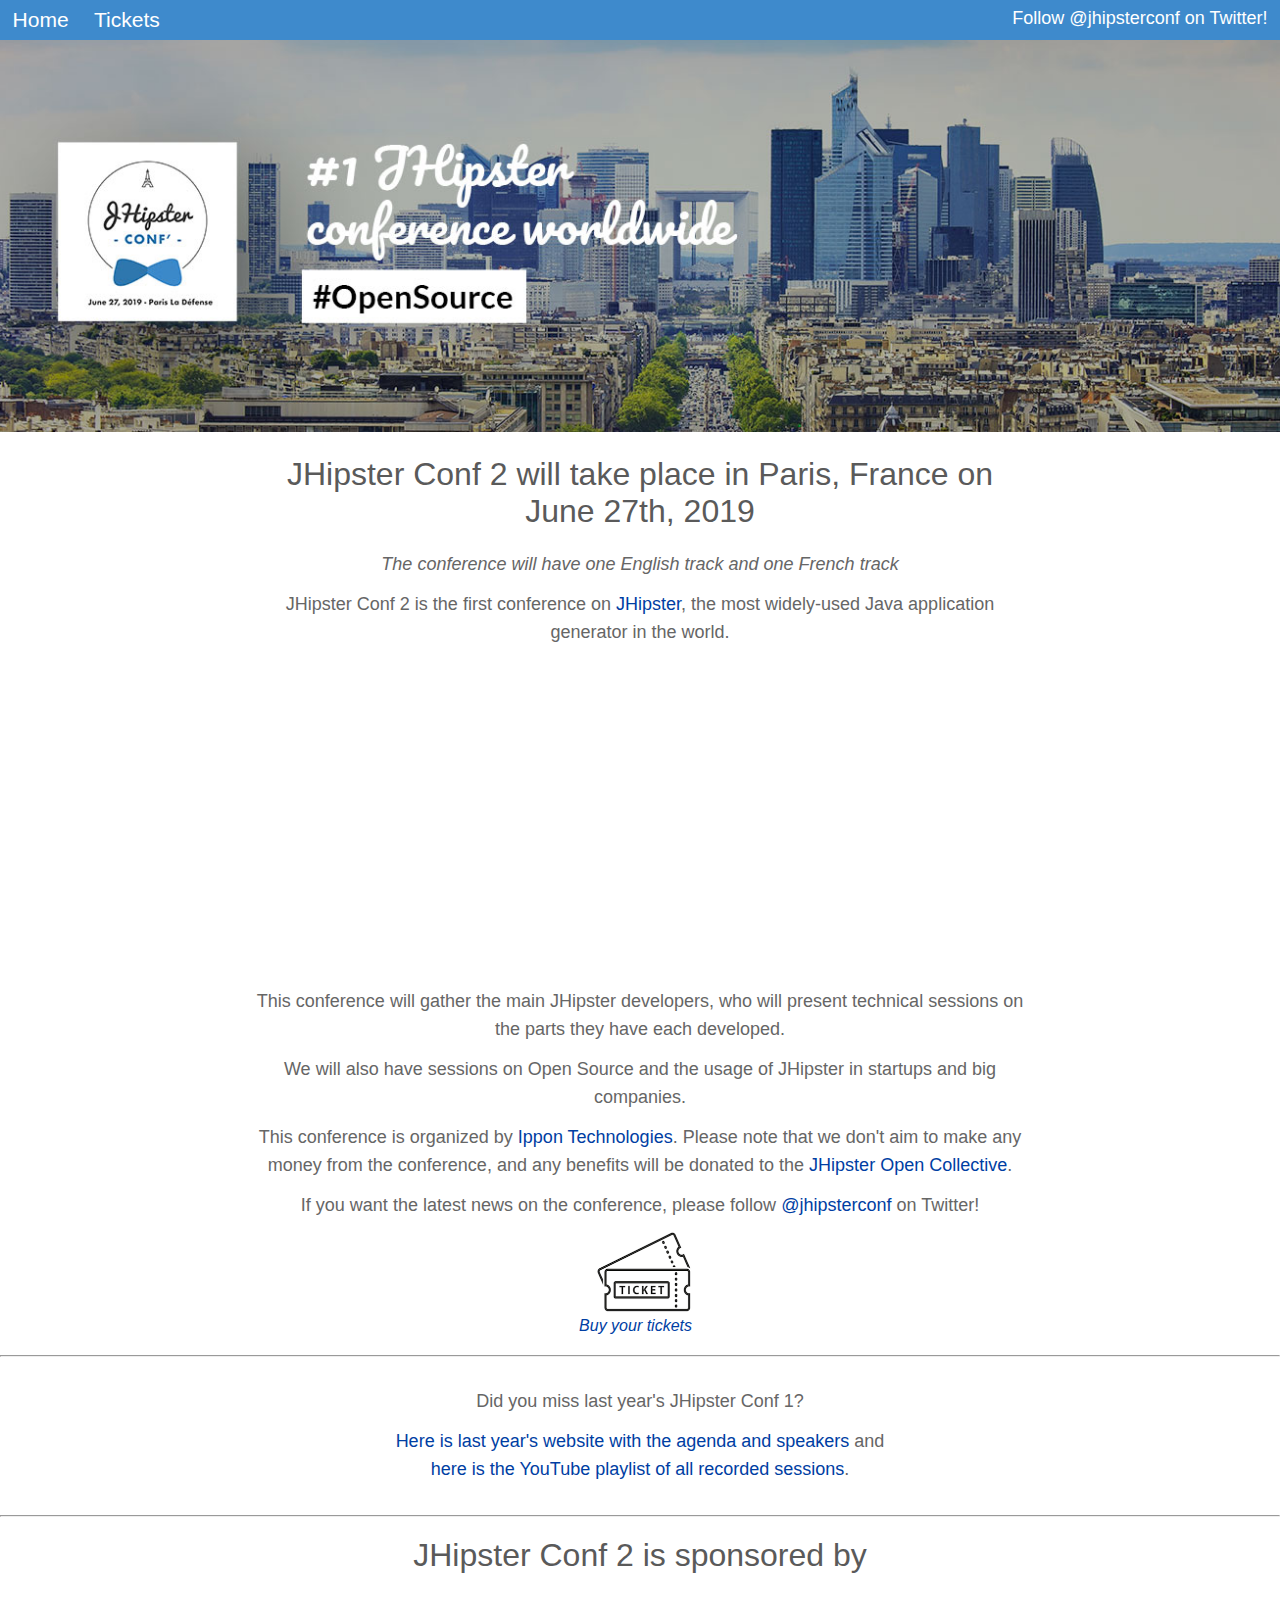
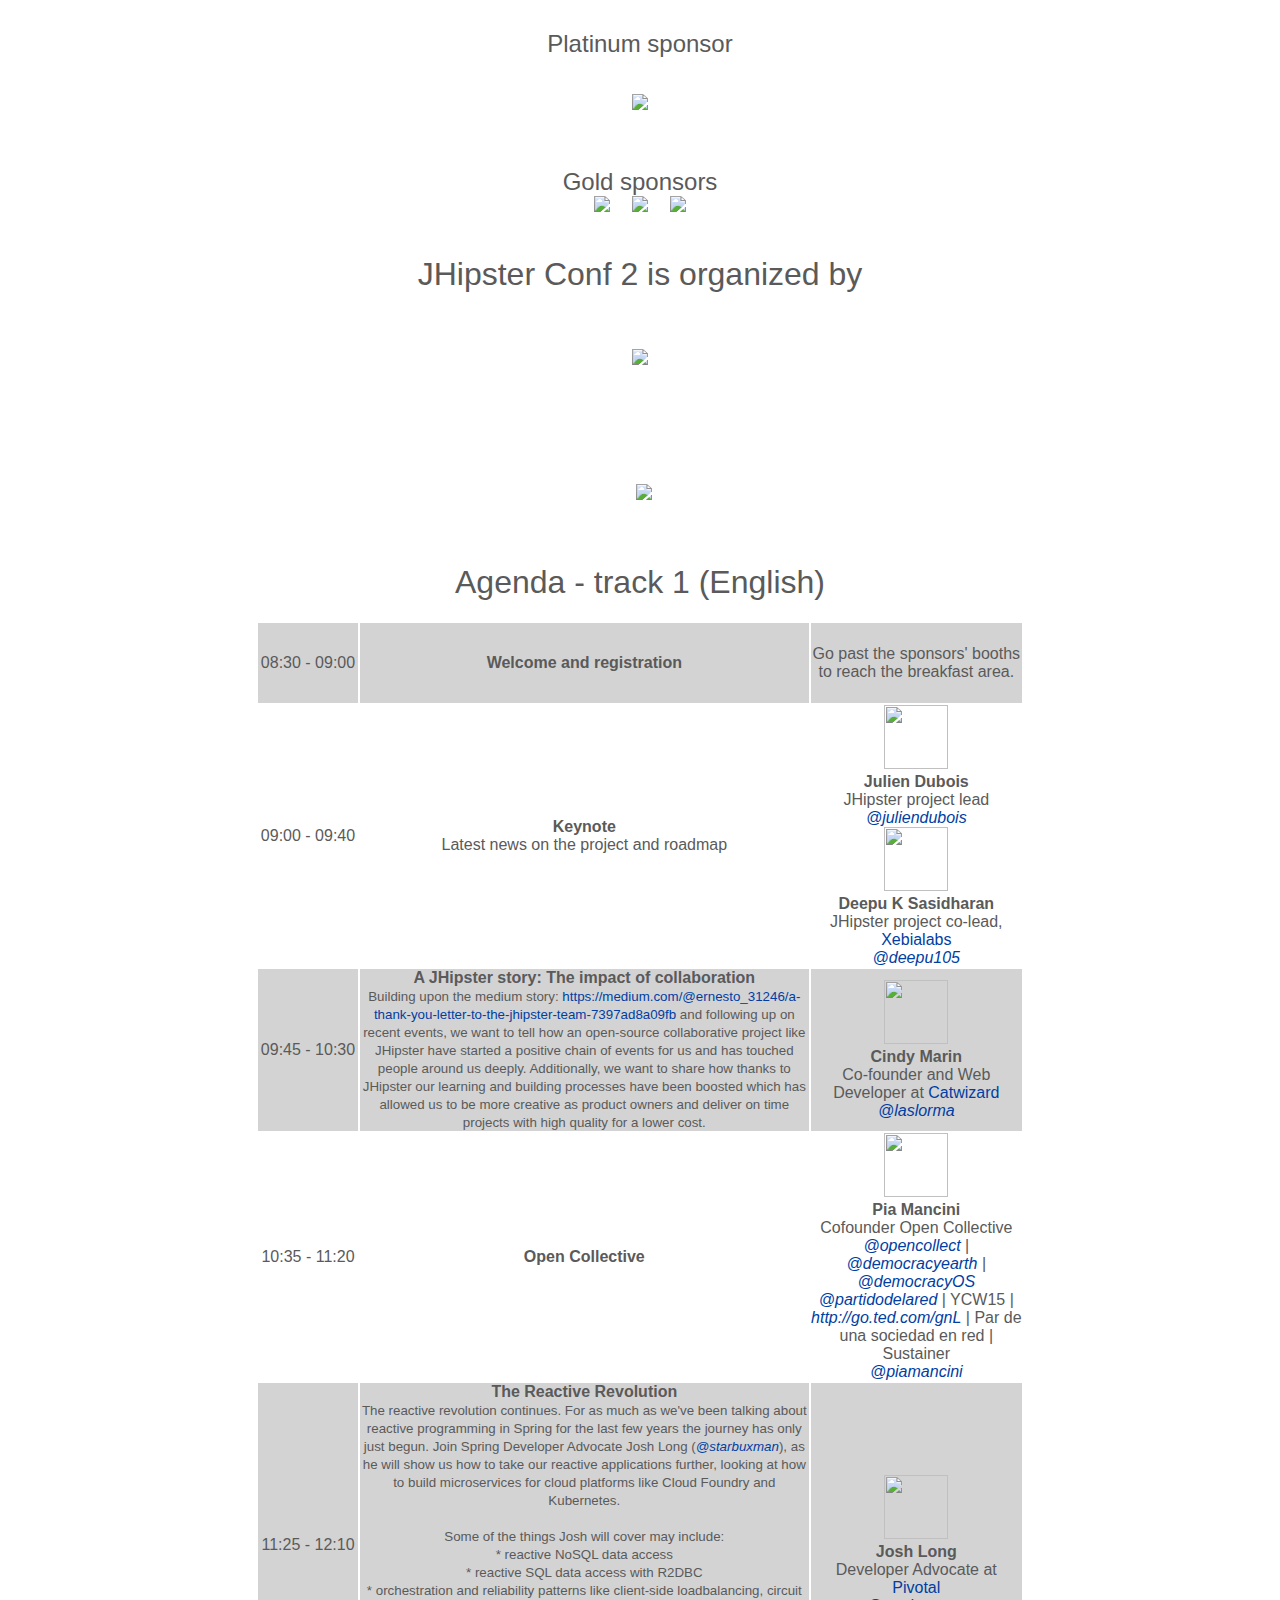
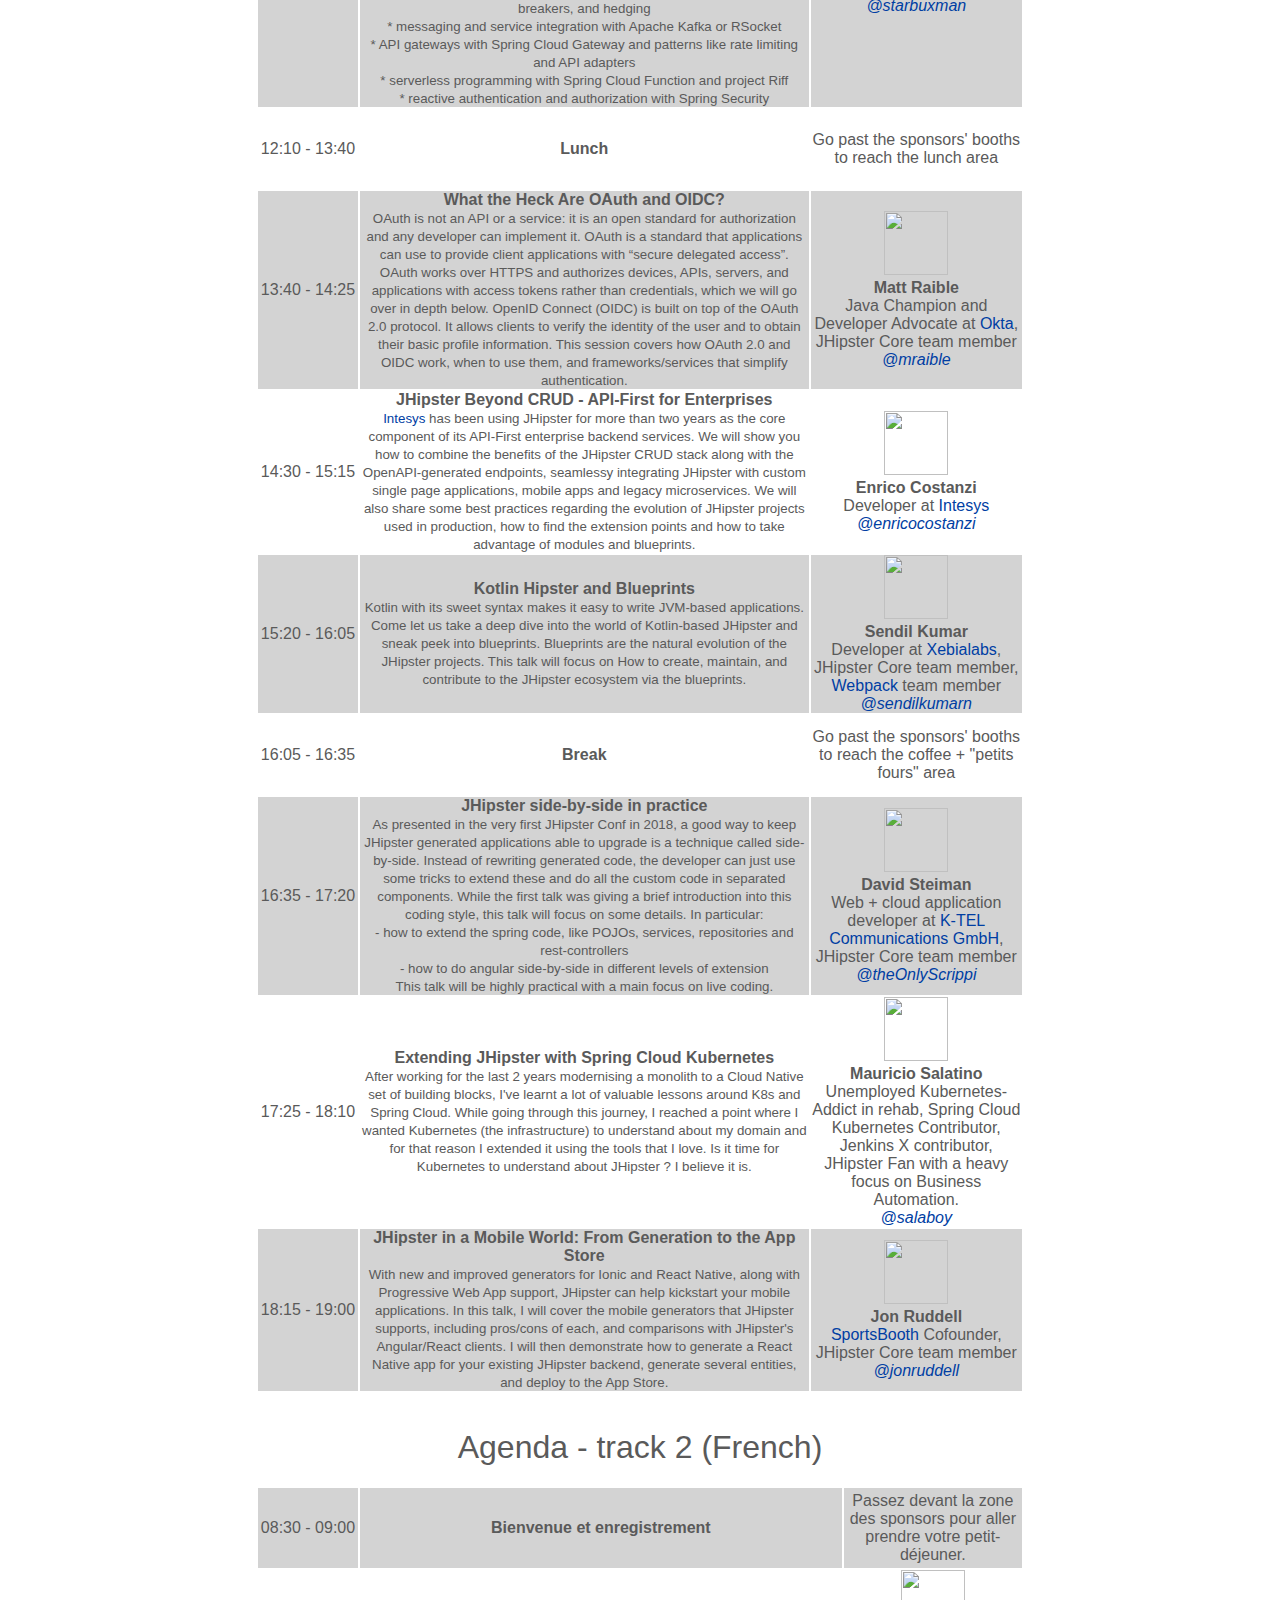
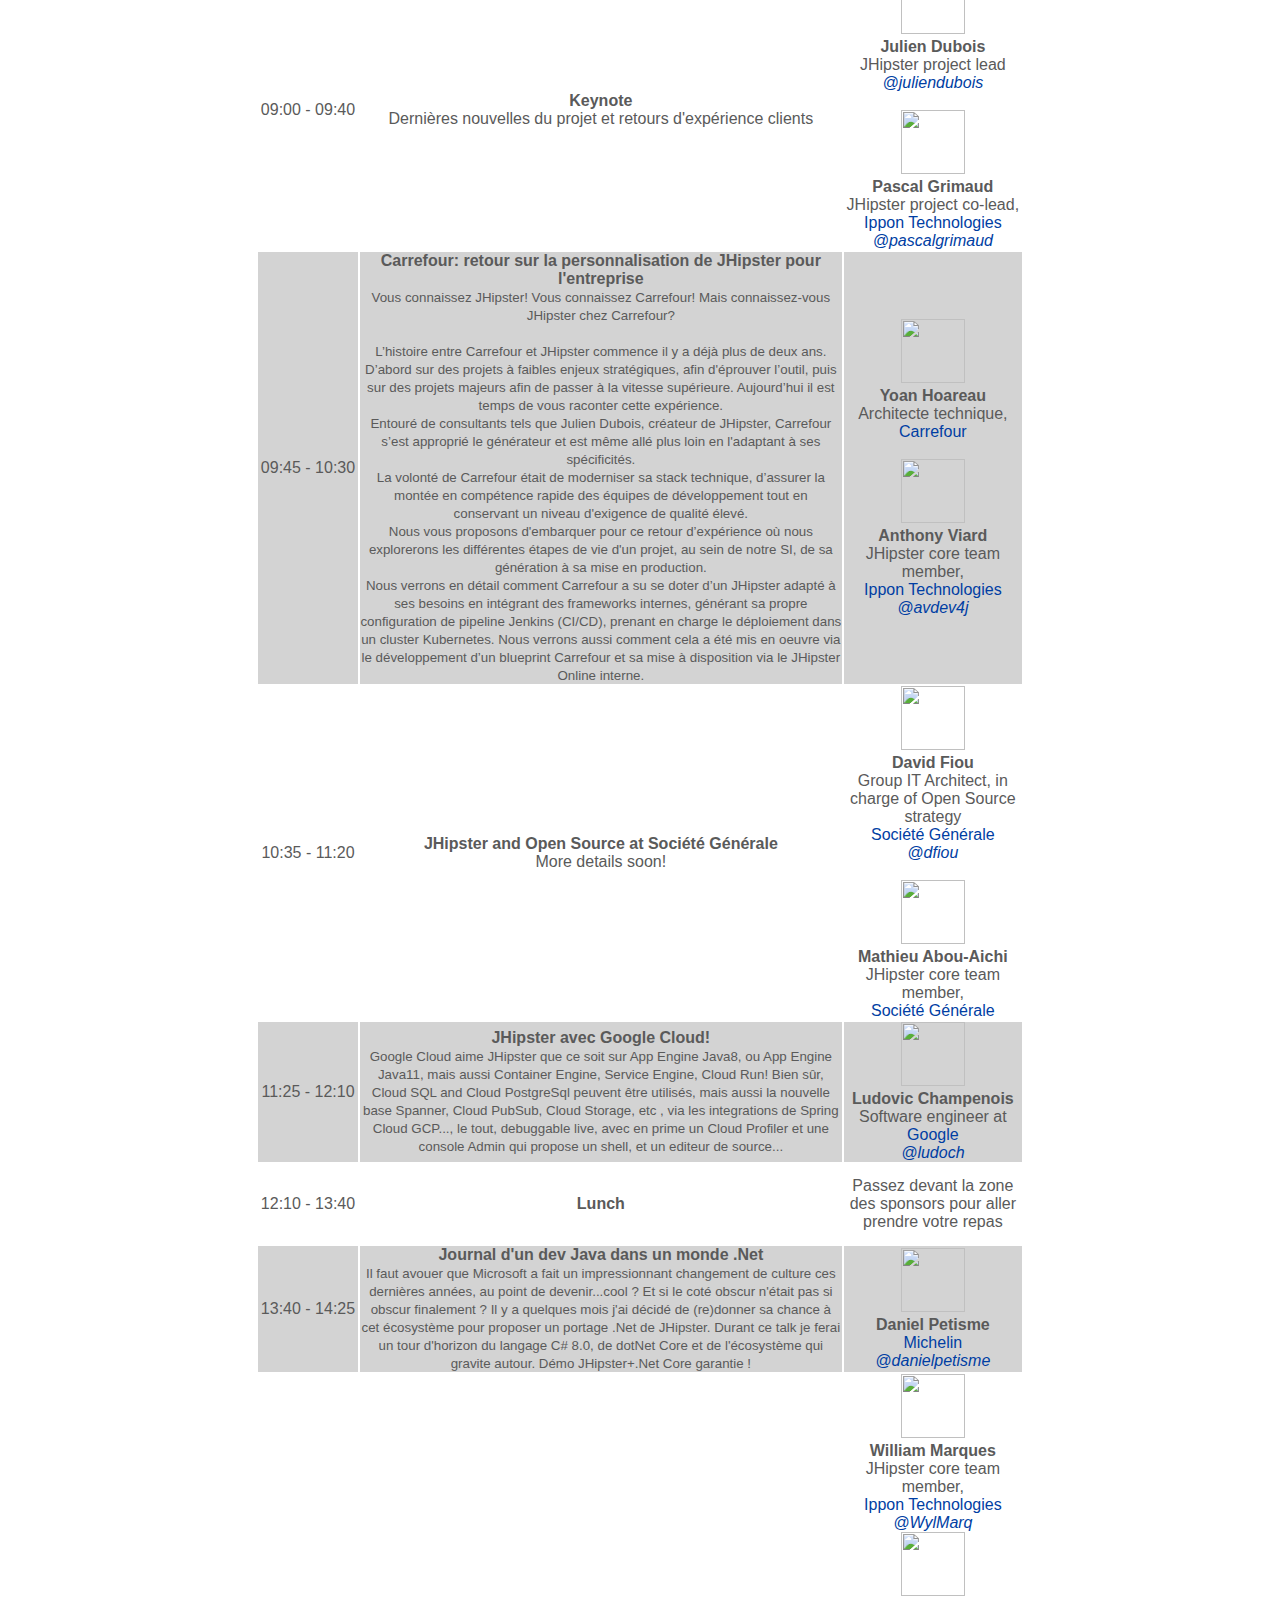
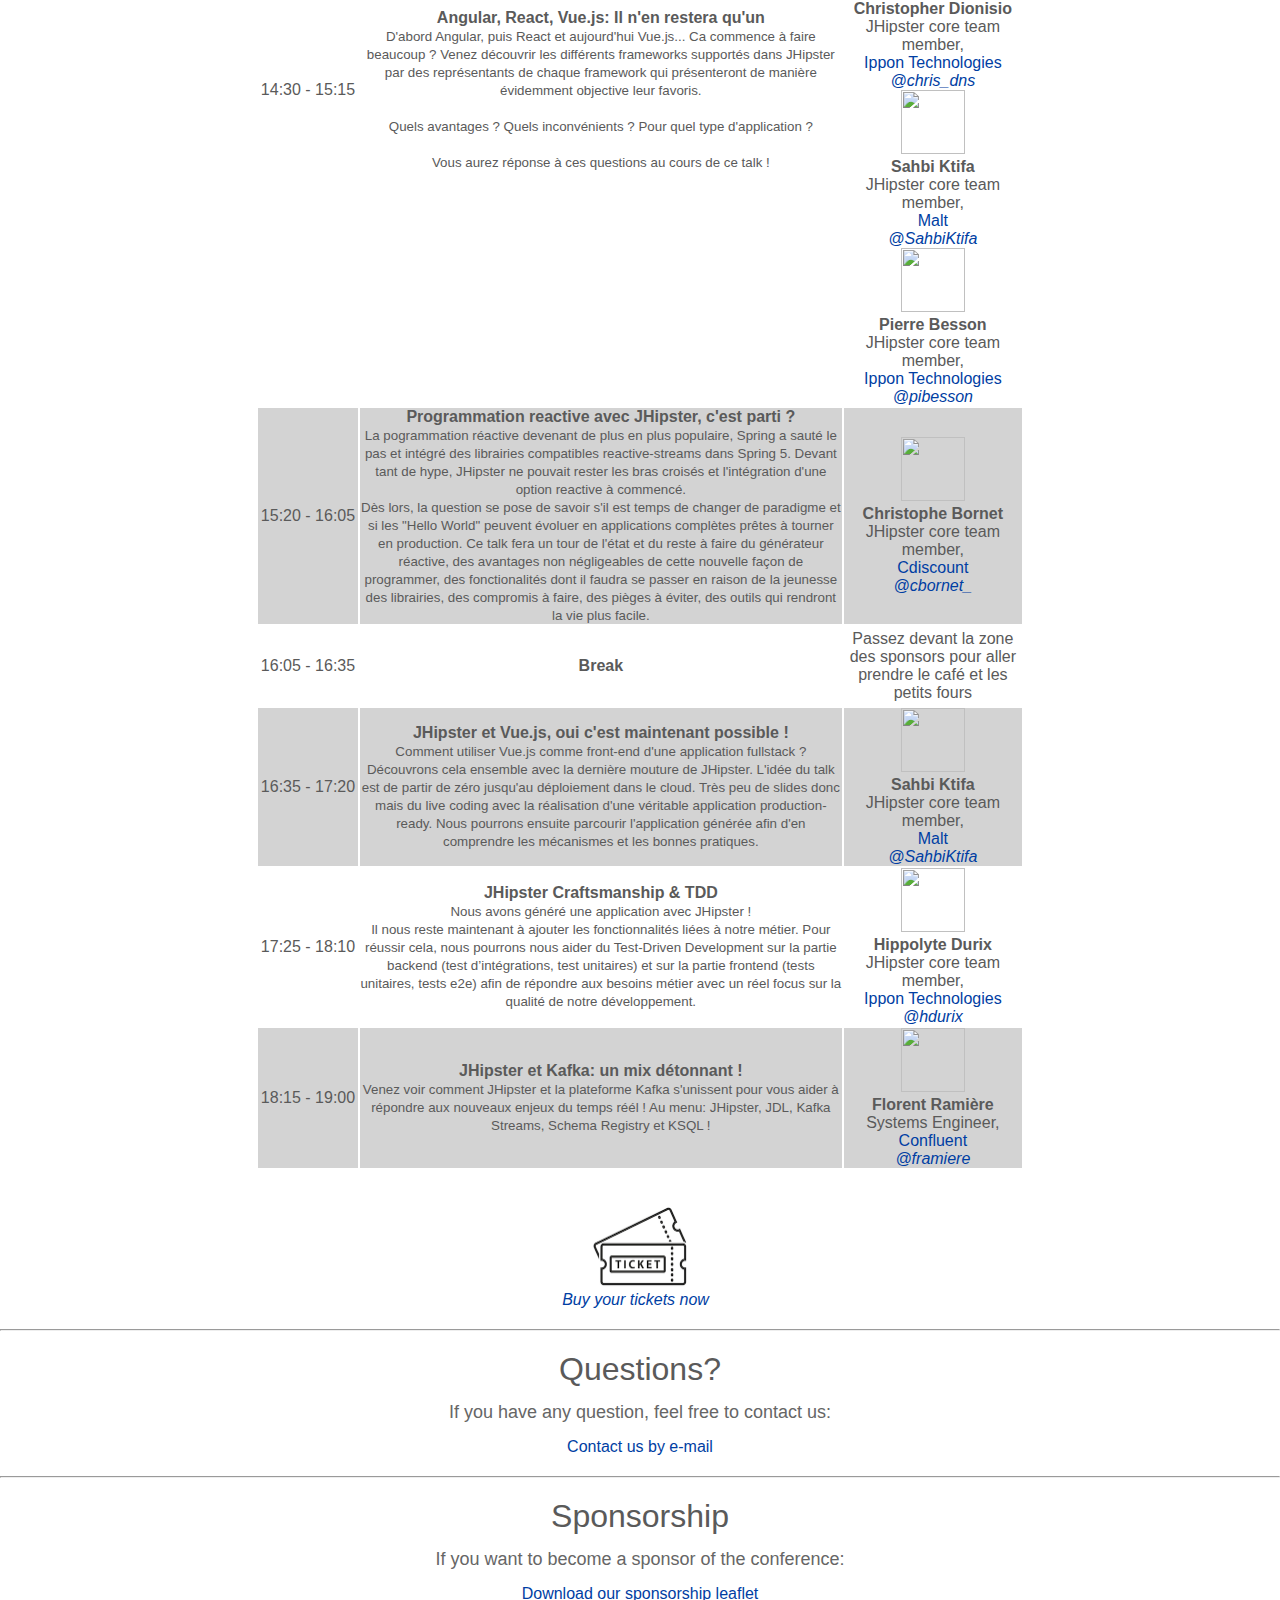
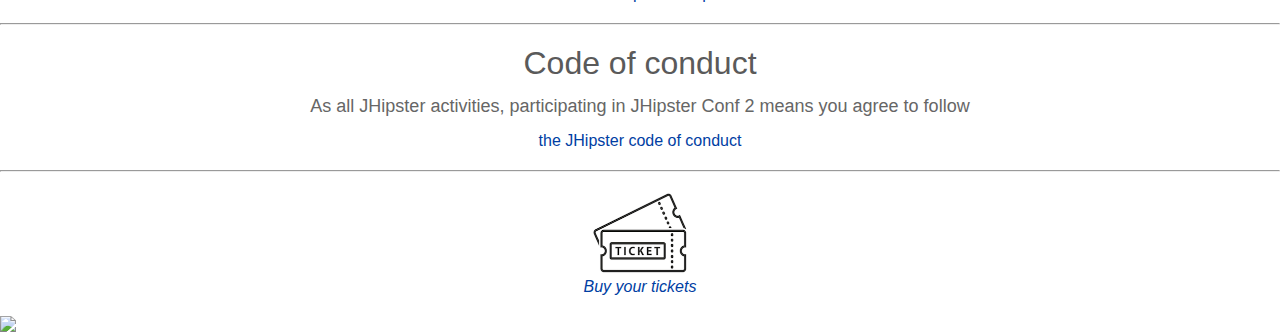
==== commit 48036117: "Update agenda for the talk" ====
--- a/index.html
+++ b/index.html
@@ -169,7 +169,7 @@
                 </tr>
                 <tr>
                     <td>10:35 - 11:20</td>
-                    <td><b>TO BE ANNOUNCED</b></td>
+                    <td><b>Open Collective</b></td>
                     <td colspan="2">
                         <img src="https://avatars.githubusercontent.com/u/3671070?v=3" class="img-speaker">
                         <div>
@@ -309,7 +309,7 @@
                 </tr>
                 <tr>
                     <td>17:25 - 18:10</td>
-                    <td><b>Do we need a JHipster Kubernetes Operator ?</b>
+                    <td><b>Extending JHipster with Spring Cloud Kubernetes</b>
                     <br>
                     <div>
                         <small>
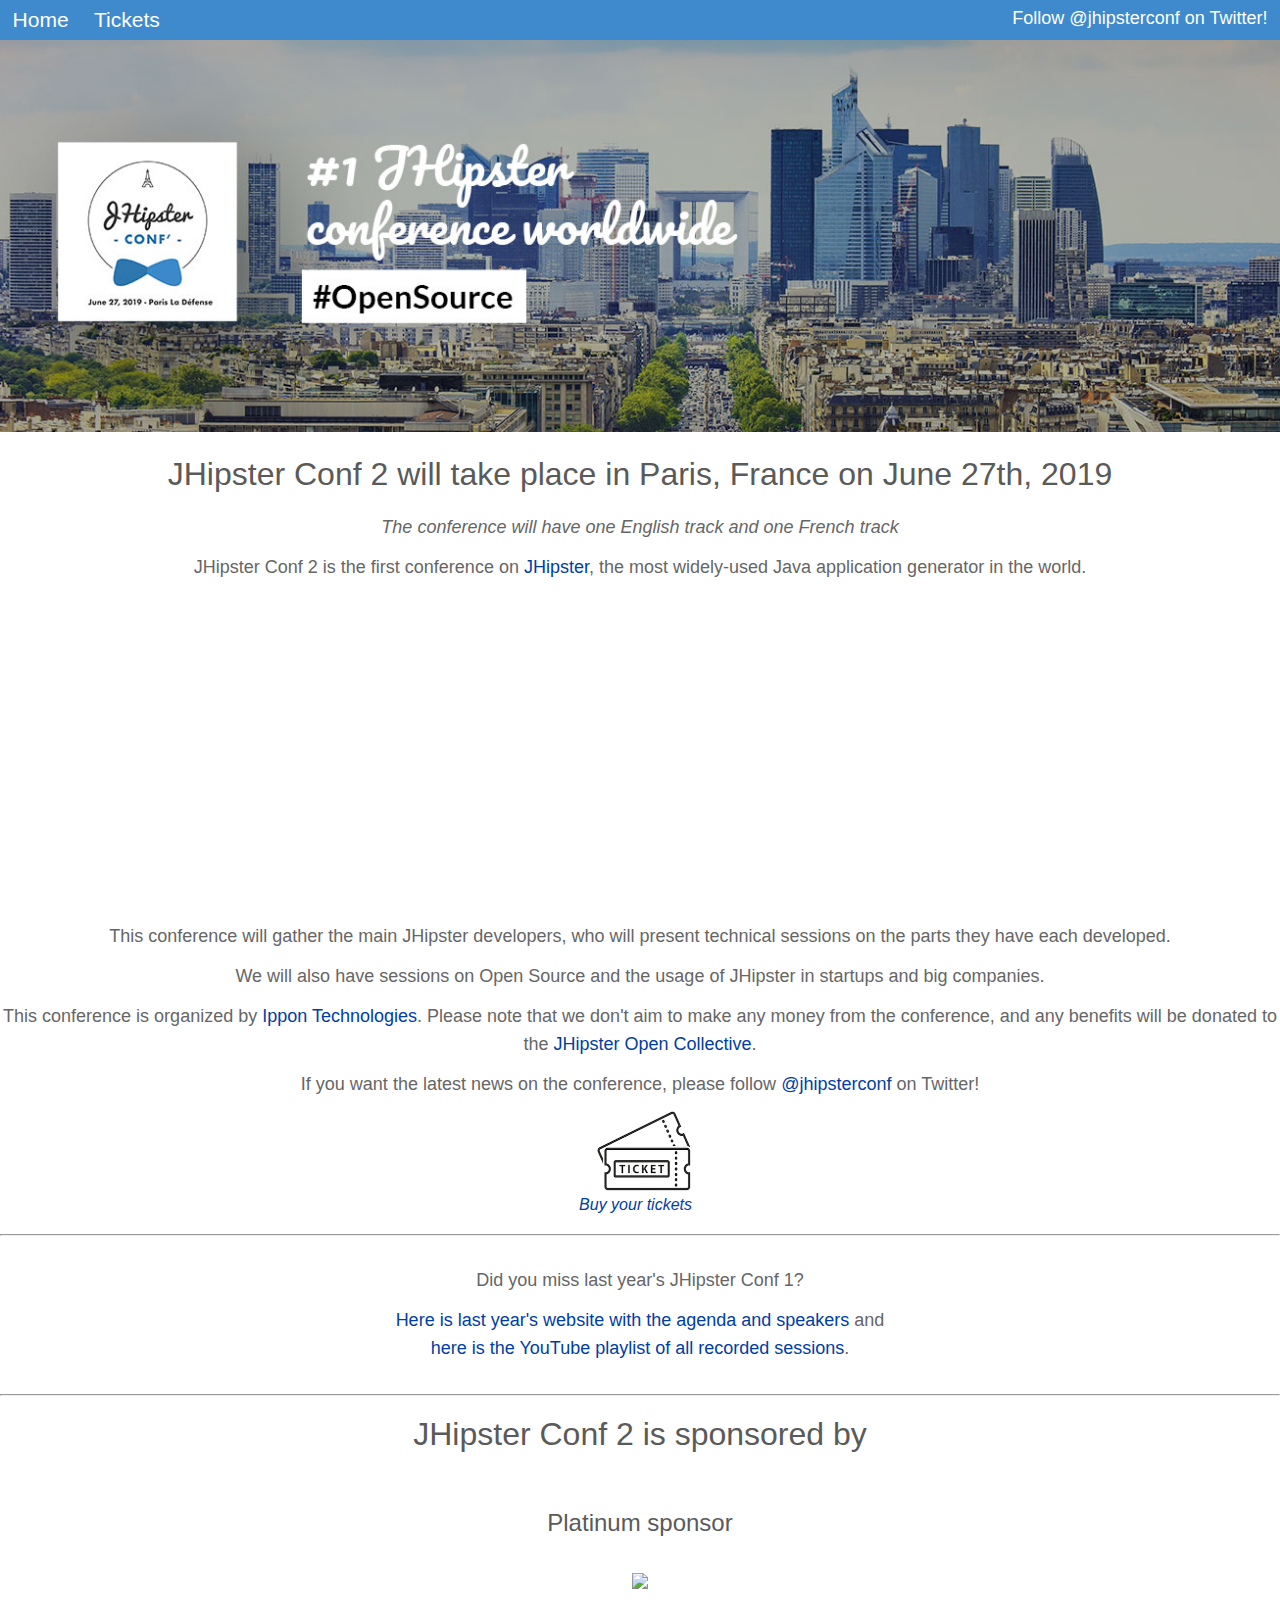
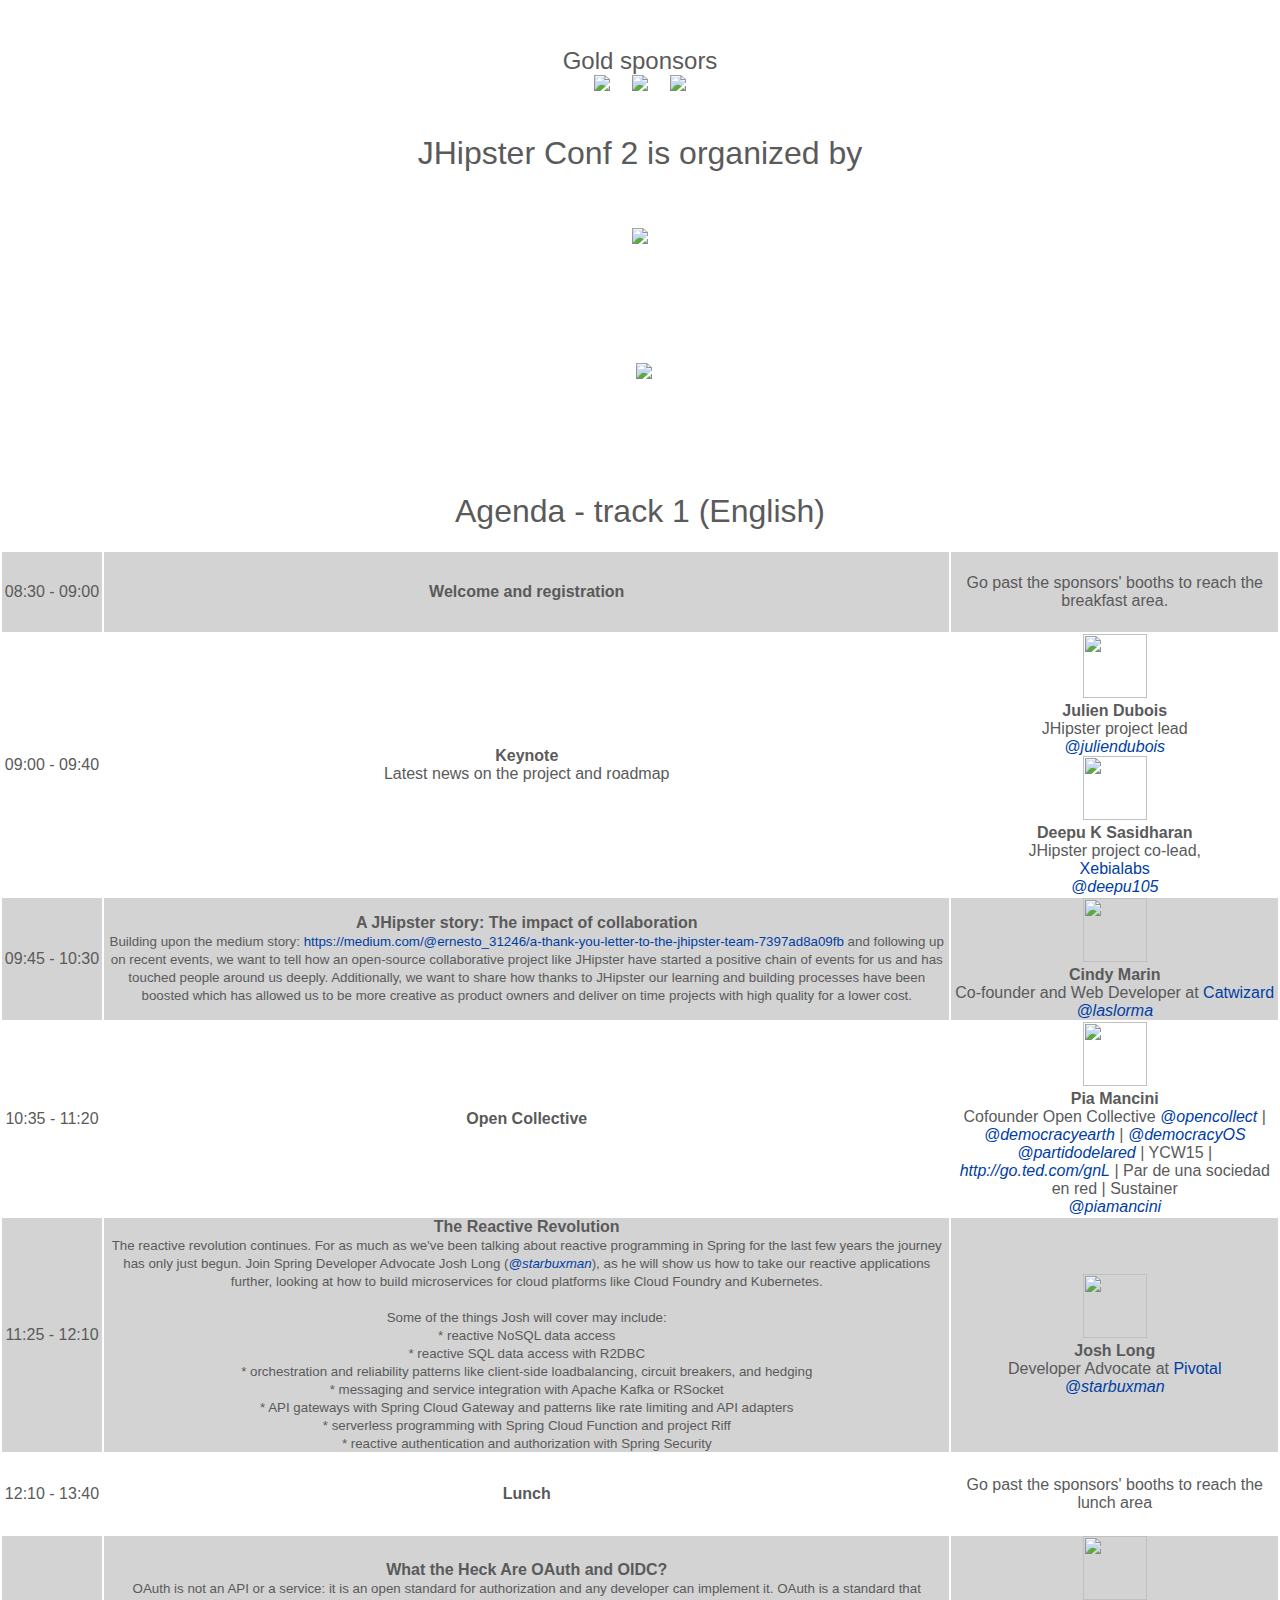
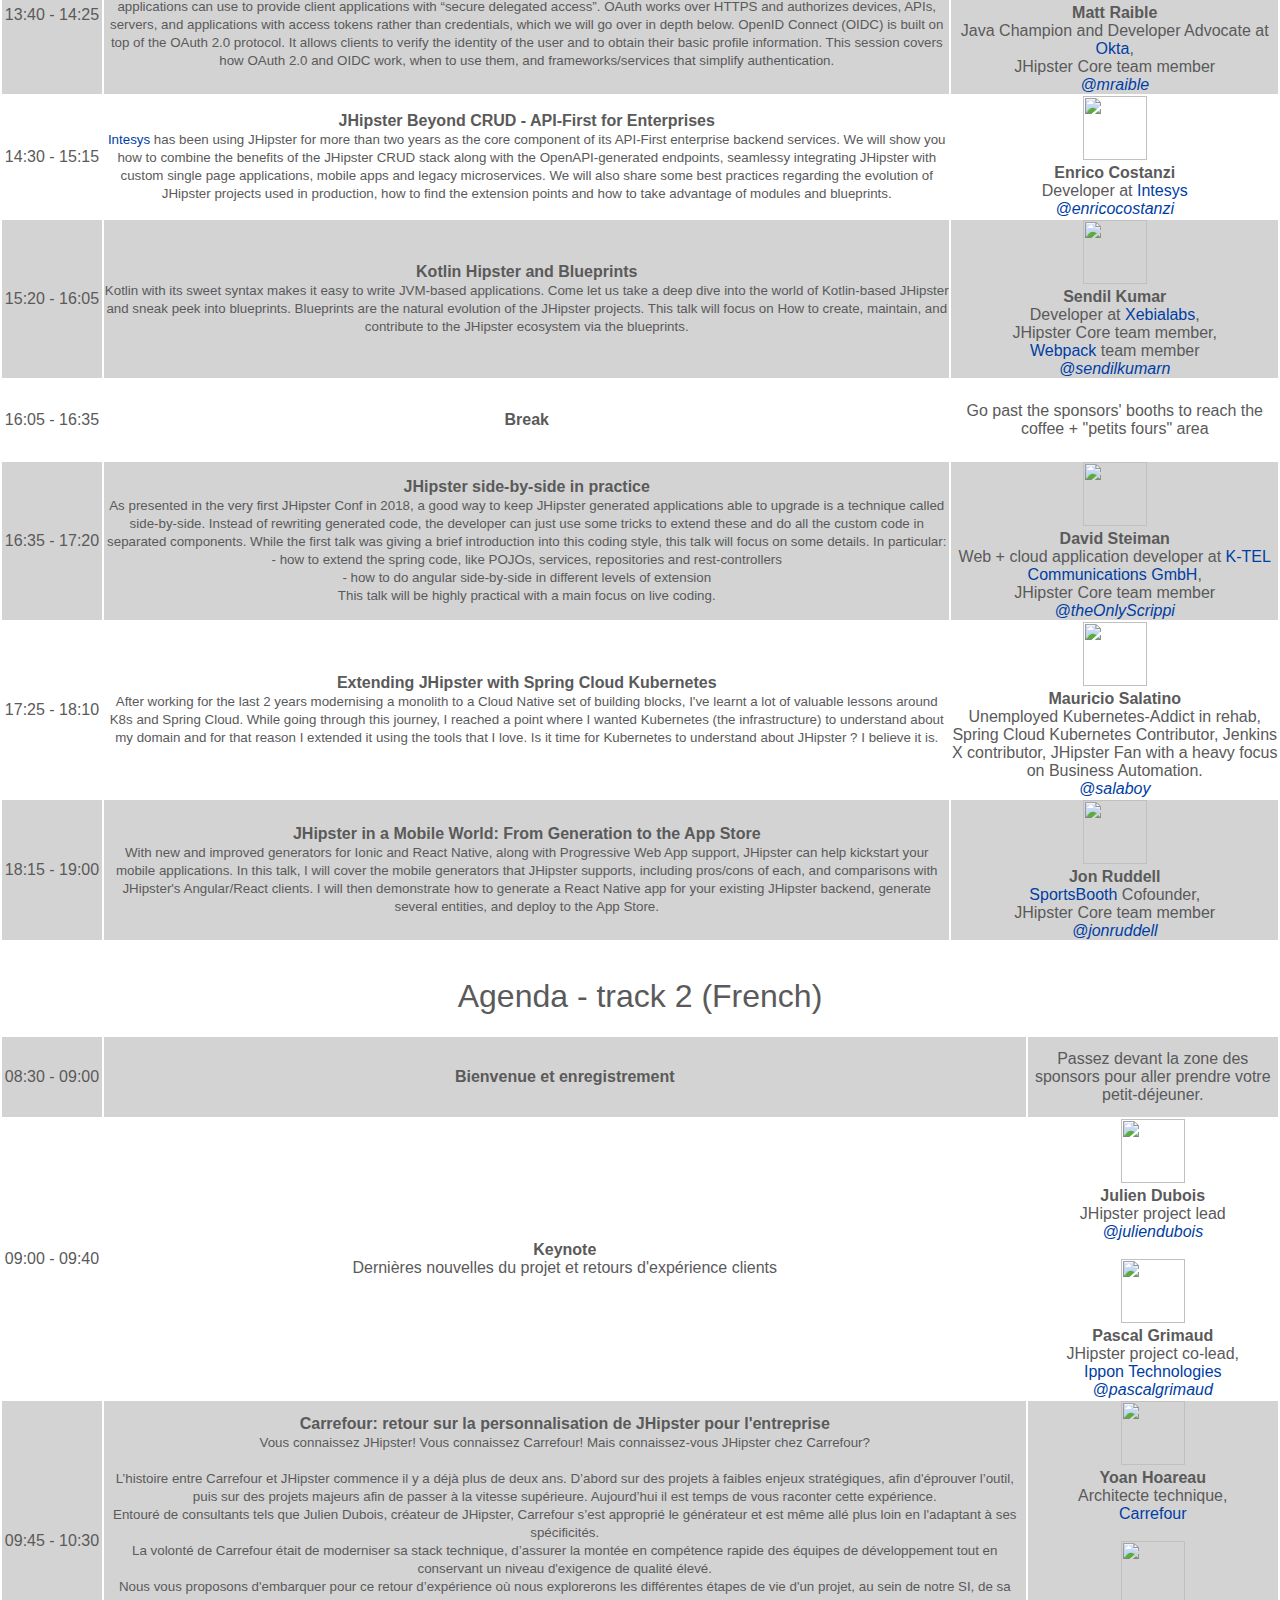
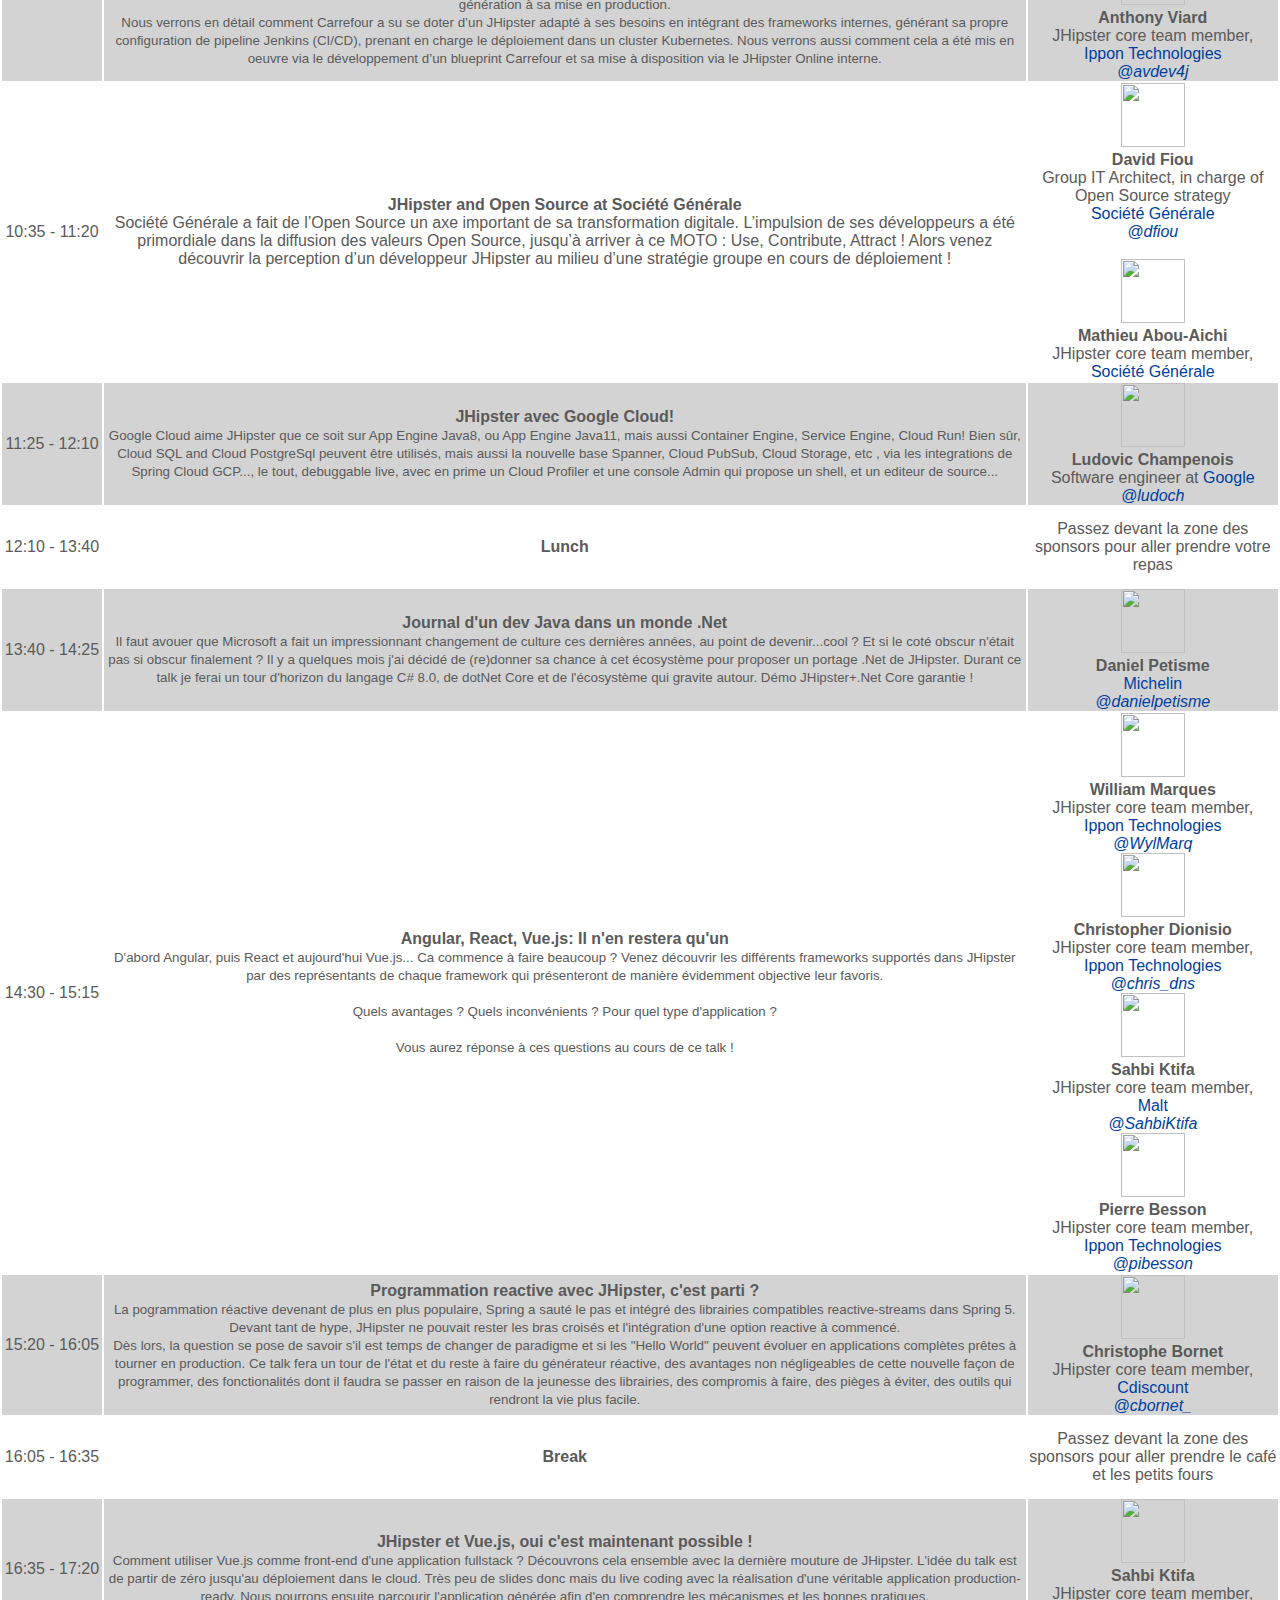
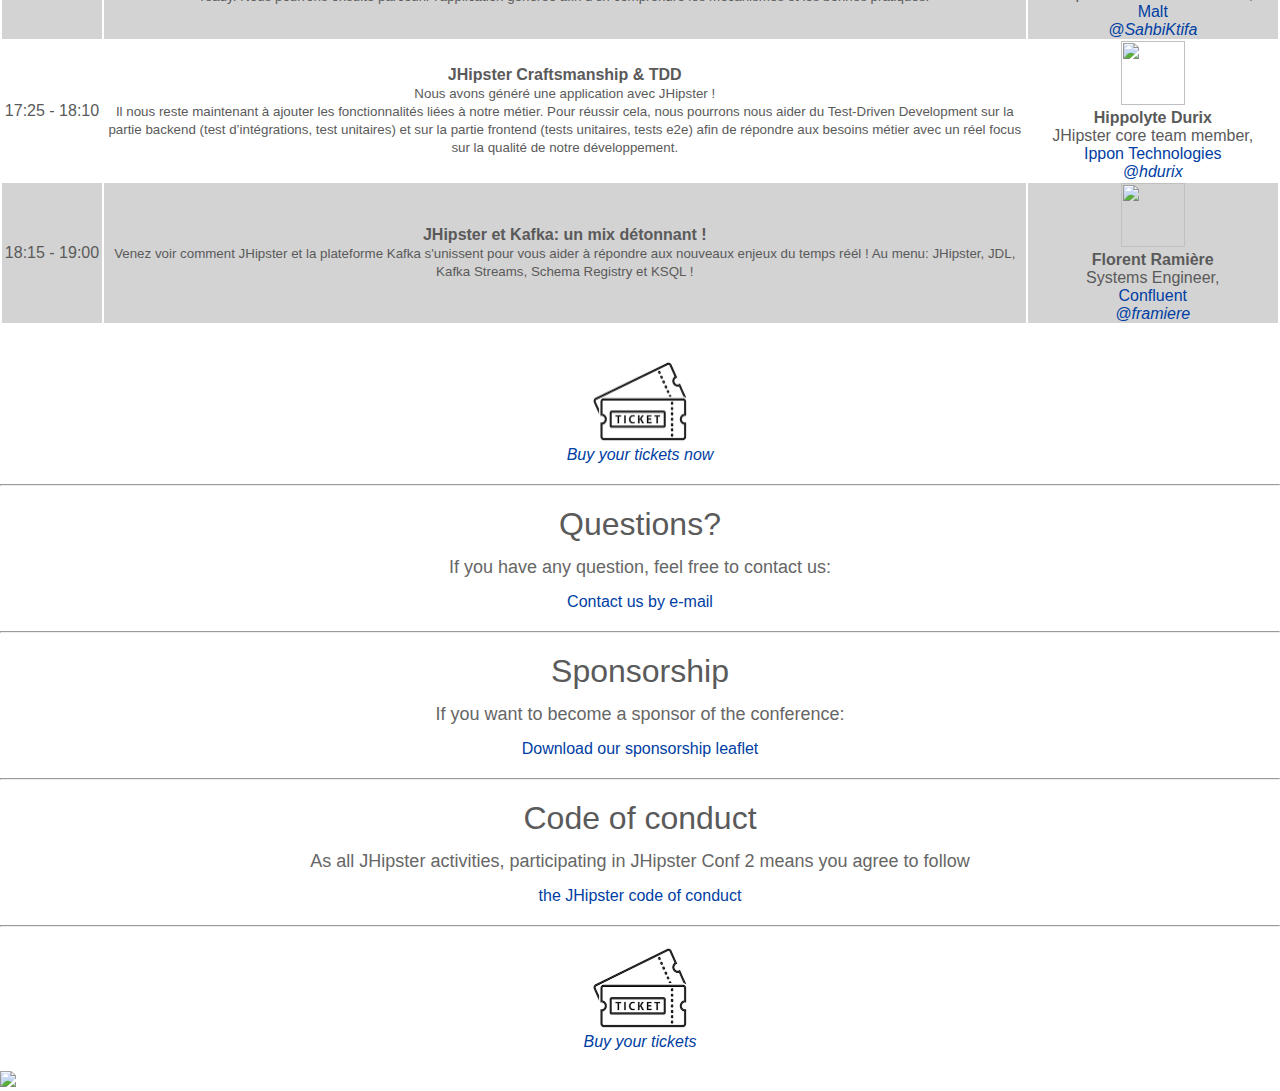
==== commit 499d0fd5: "Add address and improve mobile rendering" ====
--- a/index.html
+++ b/index.html
@@ -20,13 +20,11 @@
     <!-- Global site tag (gtag.js) - Google Analytics -->
     <script async src="https://www.googletagmanager.com/gtag/js?id=UA-113400984-1"></script>
     <script>
-    window.dataLayer = window.dataLayer || [];
-    function gtag(){dataLayer.push(arguments);}
-    gtag('js', new Date());
-
-    gtag('config', 'UA-113400984-1');
-</script>
-
+        window.dataLayer = window.dataLayer || [];
+        function gtag(){dataLayer.push(arguments);}
+        gtag('js', new Date());
+        gtag('config', 'UA-113400984-1');
+    </script>
 </head>
 
 <body>
@@ -114,7 +112,8 @@
             <div class="container centered">
                 <h1>Venue</h1>
                 &nbsp;
-                <img src="map.png" width="120%">
+                <img src="map.png" width="120%" class="map">
+                <p><a href="https://goo.gl/maps/f6gLYBcEnYK9Ftqg7" class="address">57 Espl. du Général de Gaulle, 92081 Paris La Défense Cedex</a></p>
             </div>
         </div>
     </div>
@@ -155,8 +154,8 @@
                         <div>
                             <small>
                             Building upon the medium story: <a href="https://medium.com/@ernesto_31246/a-thank-you-letter-to-the-jhipster-team-7397ad8a09fb">https://medium.com/@ernesto_31246/a-thank-you-letter-to-the-jhipster-team-7397ad8a09fb</a> and following up on recent events, we want to tell how an open-source collaborative project like JHipster have started a positive chain of events for us and has touched people around us deeply. Additionally, we want to share how thanks to JHipster our learning and building processes have been boosted which has allowed us to be more creative as product owners and deliver on time projects with high quality for a lower cost.
-                        </small>
-                    </div>
+                            </small>
+                        </div>
                     </td>
                     <td colspan="2">
                         <img src="https://avatars.githubusercontent.com/u/11031593?v=3" class="img-speaker">
@@ -411,7 +410,8 @@
                     <td><b>JHipster and Open Source at Société Générale</b>
                     <br>
                         <div>
-                            More details soon!
+                            Société Générale a fait de l’Open Source un axe important de sa transformation digitale. L’impulsion de ses développeurs a été primordiale dans la diffusion des valeurs Open Source, jusqu’à arriver à ce MOTO : Use, Contribute, Attract !
+Alors venez découvrir la perception d’un développeur JHipster au milieu d’une stratégie groupe en cours de déploiement ! 
                         </div>
                     </td>
                     <td>
@@ -593,9 +593,7 @@
                 </tr>
             </table>
             <br><br>
-            <a href="tickets.html"><img src="commander.png" width="100px"><br><i>Buy your tickets now</i></A>
-                &nbsp;
-            </div>
+            <a href="tickets.html"><img src="commander.png" width="100px"><br><i>Buy your tickets now</i></a>
         </div>
     </div>
 
--- a/style.css
+++ b/style.css
@@ -240,9 +240,6 @@
 }
 
 #h .logo {
-    margin-top: 30px;
-    margin-left: 40px;
-    padding-bottom: 150px;
 }
 
 #h .logo h2{
@@ -408,3 +405,11 @@
 tr.even {
 	background-color: #d3d3d3;
 }
+
+/* mobile enhancements */
+img, iframe { max-width: 100% }
+.address { color: white }
+
+@media only screen and (min-device-width : 375px)  { 
+    .ptb {margin-left: 0; margin-right: 0}
+}